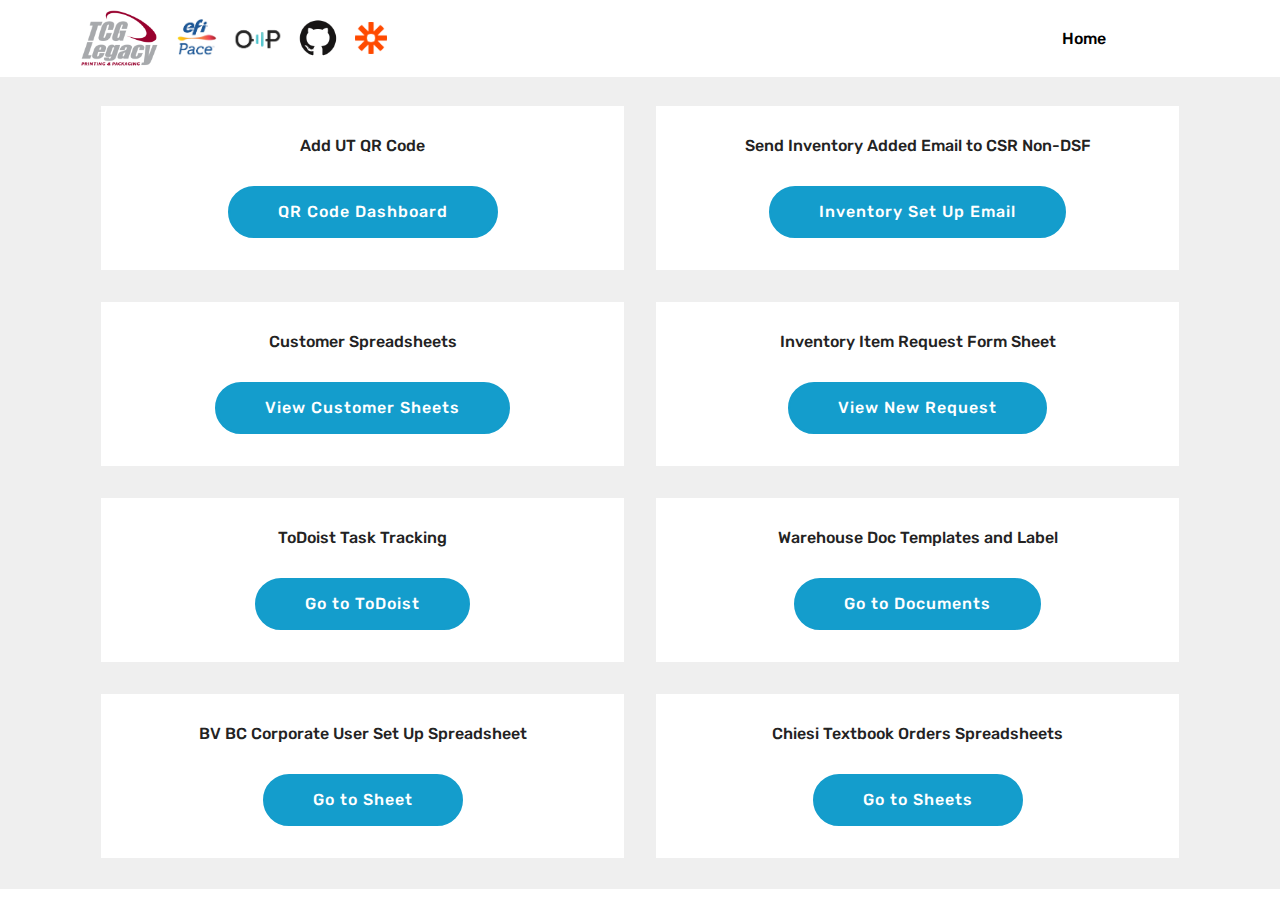
==== index.html @ 3ac116f1 "updated icon order" ====
<!DOCTYPE html>
<html  >
<head>
  <!-- Site made with Mobirise Website Builder v4.12.4, https://mobirise.com -->
  <meta charset="UTF-8">
  <meta http-equiv="X-UA-Compatible" content="IE=edge">
  <meta name="generator" content="Mobirise v4.12.4, mobirise.com">
  <meta name="viewport" content="width=device-width, initial-scale=1, minimum-scale=1">
  <link rel="shortcut icon" href="assets/images/tcglogocolor-tcglogocolor-122x94.png" type="image/x-icon">
  <meta name="description" content="">
  
  
  <title>Home</title>
  <link rel="stylesheet" href="assets/web/assets/mobirise-icons/mobirise-icons.css">
  <link rel="stylesheet" href="assets/bootstrap/css/bootstrap.min.css">
  <link rel="stylesheet" href="assets/bootstrap/css/bootstrap-grid.min.css">
  <link rel="stylesheet" href="assets/bootstrap/css/bootstrap-reboot.min.css">
  <link rel="stylesheet" href="assets/tether/tether.min.css">
  <link rel="stylesheet" href="assets/dropdown/css/style.css">
  <link rel="stylesheet" href="assets/theme/css/style.css">
  <link rel="preload" as="style" href="assets/mobirise/css/mbr-additional.css"><link rel="stylesheet" href="assets/mobirise/css/mbr-additional.css" type="text/css">
  
  
  
</head>
<body>
  <section class="menu cid-s6TNmiVFrS" once="menu" id="menu2-6">

    

    <nav class="navbar navbar-expand beta-menu navbar-dropdown align-items-center navbar-fixed-top navbar-toggleable-sm">
        <button class="navbar-toggler navbar-toggler-right" type="button" data-toggle="collapse" data-target="#navbarSupportedContent" aria-controls="navbarSupportedContent" aria-expanded="false" aria-label="Toggle navigation">
            <div class="hamburger">
                <span></span>
                <span></span>
                <span></span>
                <span></span>
            </div>
        </button>
        <div class="menu-logo">
            <div class="navbar-brand">
                <span class="navbar-logo">
                    <a href="https://www.tcglegacy.com">
                        <img src="assets/images/tcglogocolor-tcglogocolor-122x94.png" alt="Mobirise" title="" style="height: 3.8rem;">
                    </a>
                </span>
                 <span class="navbar-logo">
                    <a href="https://epace.corp.tricg.com/epace/company:public/welcome" target="_blank">
                        <img src="assets/images/EFIPace.png" alt="Mobirise" title="" style="height: 3rem;">
                    </a>
                </span>
                <span class="navbar-logo">
                    <a href="https://dsf.onlinetoprint.com" target="_blank">
                        <img src="assets/images/DSFLogo-01.png" alt="test" title="" style="height: 3rem;">
                    </a>
                </span>
                <span class="navbar-logo">
                    <a href="https://github.com/" target="_blank">
                        <img src="assets/images/GitHub-Mark.png" alt="Mobirise" title="" style="height: 3rem;">
                    </a>
                </span>
                <span class="navbar-logo">
                    <a href="https://zapier.com" target="_blank">
                        <img src="assets/images/zapier-logomark.png" alt="Mobirise" title="" style="height: 2rem;">
                    </a>
                </span>

                
            </div>
        </div>
        <div class="collapse navbar-collapse" id="navbarSupportedContent">
            <ul class="navbar-nav nav-dropdown nav-right" data-app-modern-menu="true"><li class="nav-item">
                    <a class="nav-link link text-black display-4" href="index.html">Home &nbsp; &nbsp; &nbsp; &nbsp; &nbsp; &nbsp; &nbsp; &nbsp; &nbsp; &nbsp;&nbsp;</a>
                </li></ul>
            
        </div>
    </nav>
</section>

<section class="engine"><a href="https://mobirise.info/w">html5 templates</a></section><section class="features3 cid-s6UpZbXYaB" id="features3-d">

    

    
    <div class="container">
        <div class="media-container-row">
            <div class="card p-3 col-12 col-md-6">
                <div class="card-wrapper">
                    
                    <div class="card-box">
                        <h4 class="card-title mbr-fonts-style display-7">
                            Add UT QR Code</h4>
                        
                    </div>
                    <div class="mbr-section-btn text-center"><a href="http://ut.m.mdl.io/dash.html" class="btn btn-primary display-4" target="_blank">QR Code Dashboard</a></div>
                </div>
            </div>

            <div class="card p-3 col-12 col-md-6">
                <div class="card-wrapper">
                    
                    <div class="card-box">
                        <h4 class="card-title mbr-fonts-style display-7">
                            Send Inventory Added Email to CSR Non-DSF</h4>
                        
                    </div>
                    <div class="mbr-section-btn text-center"><a href="https://docs.google.com/forms/d/e/1FAIpQLSfFNXkDLnhUxIv0sQp5-I-ym5UXLRWLyVhlf0JgF1gH4ta0Vg/viewform?usp=sf_link" class="btn btn-primary display-4" target="_blank">Inventory Set Up Email</a></div>
                </div>
            </div>
            

            
        </div>
    </div>
</section>

<section class="features3 cid-s6UpZGptAi" id="features3-e">

    

    
    <div class="container">
        <div class="media-container-row">
            <div class="card p-3 col-12 col-md-6">
                <div class="card-wrapper">
                    
                    <div class="card-box">
                        <h4 class="card-title mbr-fonts-style display-7">
                            Customer Spreadsheets</h4>
                        
                    </div>
                    <div class="mbr-section-btn text-center"><a href="page2.html" class="btn btn-primary display-4">View Customer Sheets</a></div>
                </div>
            </div>

            <div class="card p-3 col-12 col-md-6">
                <div class="card-wrapper">
                    
                    <div class="card-box">
                        <h4 class="card-title mbr-fonts-style display-7">
                            Inventory Item Request Form Sheet</h4>
                        
                    </div>
                    <div class="mbr-section-btn text-center"><a href="https://docs.google.com/spreadsheets/d/1GZGho7xDfihmf0ogtFvBECW6-8BPZ73BnuG2Bk4ZiQI/edit?usp=sharing" class="btn btn-primary display-4" target="_blank">View New Request</a></div>
                </div>
            </div>

            

            
        </div>
    </div>
</section>

<section class="features3 cid-s6YPd5MEza" id="features3-m">

    

    
    <div class="container">
        <div class="media-container-row">
            <div class="card p-3 col-12 col-md-6">
                <div class="card-wrapper">
                    
                    <div class="card-box">
                        <h4 class="card-title mbr-fonts-style display-7">
                            ToDoist Task Tracking</h4>
                        
                    </div>
                    <div class="mbr-section-btn text-center"><a href="https://todoist.com" class="btn btn-primary display-4" target="_blank">Go to ToDoist</a></div>
                </div>
            </div>

            <div class="card p-3 col-12 col-md-6">
                <div class="card-wrapper">
                    
                    <div class="card-box">
                        <h4 class="card-title mbr-fonts-style display-7">
                            Warehouse Doc Templates and Label</h4>
                        
                    </div>
                    <div class="mbr-section-btn text-center"><a href="page4.html" class="btn btn-primary display-4">Go to Documents</a></div>
                </div>
            </div>

            

            
        </div>
    </div>

        <div class="container">
        <div class="media-container-row">
            <div class="card p-3 col-12 col-md-6">
                <div class="card-wrapper">
                    
                    <div class="card-box">
                        <h4 class="card-title mbr-fonts-style display-7">
                            BV BC Corporate User Set Up Spreadsheet</h4>
                        
                    </div>
                    <div class="mbr-section-btn text-center"><a href="https://docs.google.com/spreadsheets/d/1NW1gHYkFuMEgnmW6mQVuxGxcqhlKWks-zsQ_cssLfdk/edit?usp=sharing" class="btn btn-primary display-4" target="_blank">Go to Sheet</a></div>
                </div>
            </div>

                        <div class="card p-3 col-12 col-md-6">
                <div class="card-wrapper">
                    
                    <div class="card-box">
                        <h4 class="card-title mbr-fonts-style display-7">
                            Chiesi Textbook Orders Spreadsheets</h4>
                        
                    </div>
                    <div class="mbr-section-btn text-center"><a href="page5.html" class="btn btn-primary display-4">Go to Sheets</a></div>
                </div>
            </div>

            
        </div>
    </div>
</section>


  <script src="assets/web/assets/jquery/jquery.min.js"></script>
  <script src="assets/popper/popper.min.js"></script>
  <script src="assets/bootstrap/js/bootstrap.min.js"></script>
  <script src="assets/tether/tether.min.js"></script>
  <script src="assets/smoothscroll/smooth-scroll.js"></script>
  <script src="assets/dropdown/js/nav-dropdown.js"></script>
  <script src="assets/dropdown/js/navbar-dropdown.js"></script>
  <script src="assets/touchswipe/jquery.touch-swipe.min.js"></script>
  <script src="assets/theme/js/script.js"></script>
  
  
</body>
</html>
---- assets/web/assets/mobirise-icons/mobirise-icons.css ----
@font-face {
  font-family: 'MobiriseIcons';
  src:  url('mobirise-icons.eot?spat4u');
  src:  url('mobirise-icons.eot?spat4u#iefix') format('embedded-opentype'),
    url('mobirise-icons.ttf?spat4u') format('truetype'),
    url('mobirise-icons.woff?spat4u') format('woff'),
    url('mobirise-icons.svg?spat4u#MobiriseIcons') format('svg');
  font-weight: normal;
  font-style: normal;
  font-display: swap;
}

[class^="mbri-"], [class*=" mbri-"] {
  /* use !important to prevent issues with browser extensions that change fonts */
  font-family: MobiriseIcons !important;
  speak: none;
  font-style: normal;
  font-weight: normal;
  font-variant: normal;
  text-transform: none;
  line-height: 1;

  /* Better Font Rendering =========== */
  -webkit-font-smoothing: antialiased;
  -moz-osx-font-smoothing: grayscale;
}

.mbri-add-submenu:before {
  content: "\e900";
}
.mbri-alert:before {
  content: "\e901";
}
.mbri-align-center:before {
  content: "\e902";
}
.mbri-align-justify:before {
  content: "\e903";
}
.mbri-align-left:before {
  content: "\e904";
}
.mbri-align-right:before {
  content: "\e905";
}
.mbri-android:before {
  content: "\e906";
}
.mbri-apple:before {
  content: "\e907";
}
.mbri-arrow-down:before {
  content: "\e908";
}
.mbri-arrow-next:before {
  content: "\e909";
}
.mbri-arrow-prev:before {
  content: "\e90a";
}
.mbri-arrow-up:before {
  content: "\e90b";
}
.mbri-bold:before {
  content: "\e90c";
}
.mbri-bookmark:before {
  content: "\e90d";
}
.mbri-bootstrap:before {
  content: "\e90e";
}
.mbri-briefcase:before {
  content: "\e90f";
}
.mbri-browse:before {
  content: "\e910";
}
.mbri-bulleted-list:before {
  content: "\e911";
}
.mbri-calendar:before {
  content: "\e912";
}
.mbri-camera:before {
  content: "\e913";
}
.mbri-cart-add:before {
  content: "\e914";
}
.mbri-cart-full:before {
  content: "\e915";
}
.mbri-cash:before {
  content: "\e916";
}
.mbri-change-style:before {
  content: "\e917";
}
.mbri-chat:before {
  content: "\e918";
}
.mbri-clock:before {
  content: "\e919";
}
.mbri-close:before {
  content: "\e91a";
}
.mbri-cloud:before {
  content: "\e91b";
}
.mbri-code:before {
  content: "\e91c";
}
.mbri-contact-form:before {
  content: "\e91d";
}
.mbri-credit-card:before {
  content: "\e91e";
}
.mbri-cursor-click:before {
  content: "\e91f";
}
.mbri-cust-feedback:before {
  content: "\e920";
}
.mbri-database:before {
  content: "\e921";
}
.mbri-delivery:before {
  content: "\e922";
}
.mbri-desktop:before {
  content: "\e923";
}
.mbri-devices:before {
  content: "\e924";
}
.mbri-down:before {
  content: "\e925";
}
.mbri-download:before {
  content: "\e989";
}
.mbri-drag-n-drop:before {
  content: "\e927";
}
.mbri-drag-n-drop2:before {
  content: "\e928";
}
.mbri-edit:before {
  content: "\e929";
}
.mbri-edit2:before {
  content: "\e92a";
}
.mbri-error:before {
  content: "\e92b";
}
.mbri-extension:before {
  content: "\e92c";
}
.mbri-features:before {
  content: "\e92d";
}
.mbri-file:before {
  content: "\e92e";
}
.mbri-flag:before {
  content: "\e92f";
}
.mbri-folder:before {
  content: "\e930";
}
.mbri-gift:before {
  content: "\e931";
}
.mbri-github:before {
  content: "\e932";
}
.mbri-globe:before {
  content: "\e933";
}
.mbri-globe-2:before {
  content: "\e934";
}
.mbri-growing-chart:before {
  content: "\e935";
}
.mbri-hearth:before {
  content: "\e936";
}
.mbri-help:before {
  content: "\e937";
}
.mbri-home:before {
  content: "\e938";
}
.mbri-hot-cup:before {
  content: "\e939";
}
.mbri-idea:before {
  content: "\e93a";
}
.mbri-image-gallery:before {
  content: "\e93b";
}
.mbri-image-slider:before {
  content: "\e93c";
}
.mbri-info:before {
  content: "\e93d";
}
.mbri-italic:before {
  content: "\e93e";
}
.mbri-key:before {
  content: "\e93f";
}
.mbri-laptop:before {
  content: "\e940";
}
.mbri-layers:before {
  content: "\e941";
}
.mbri-left-right:before {
  content: "\e942";
}
.mbri-left:before {
  content: "\e943";
}
.mbri-letter:before {
  content: "\e944";
}
.mbri-like:before {
  content: "\e945";
}
.mbri-link:before {
  content: "\e946";
}
.mbri-lock:before {
  content: "\e947";
}
.mbri-login:before {
  content: "\e948";
}
.mbri-logout:before {
  content: "\e949";
}
.mbri-magic-stick:before {
  content: "\e94a";
}
.mbri-map-pin:before {
  content: "\e94b";
}
.mbri-menu:before {
  content: "\e94c";
}
.mbri-mobile:before {
  content: "\e94d";
}
.mbri-mobile2:before {
  content: "\e94e";
}
.mbri-mobirise:before {
  content: "\e94f";
}
.mbri-more-horizontal:before {
  content: "\e950";
}
.mbri-more-vertical:before {
  content: "\e951";
}
.mbri-music:before {
  content: "\e952";
}
.mbri-new-file:before {
  content: "\e953";
}
.mbri-numbered-list:before {
  content: "\e954";
}
.mbri-opened-folder:before {
  content: "\e955";
}
.mbri-pages:before {
  content: "\e956";
}
.mbri-paper-plane:before {
  content: "\e957";
}
.mbri-paperclip:before {
  content: "\e958";
}
.mbri-photo:before {
  content: "\e959";
}
.mbri-photos:before {
  content: "\e95a";
}
.mbri-pin:before {
  content: "\e95b";
}
.mbri-play:before {
  content: "\e95c";
}
.mbri-plus:before {
  content: "\e95d";
}
.mbri-preview:before {
  content: "\e95e";
}
.mbri-print:before {
  content: "\e95f";
}
.mbri-protect:before {
  content: "\e960";
}
.mbri-question:before {
  content: "\e961";
}
.mbri-quote-left:before {
  content: "\e962";
}
.mbri-quote-right:before {
  content: "\e963";
}
.mbri-refresh:before {
  content: "\e964";
}
.mbri-responsive:before {
  content: "\e965";
}
.mbri-right:before {
  content: "\e966";
}
.mbri-rocket:before {
  content: "\e967";
}
.mbri-sad-face:before {
  content: "\e968";
}
.mbri-sale:before {
  content: "\e969";
}
.mbri-save:before {
  content: "\e96a";
}
.mbri-search:before {
  content: "\e96b";
}
.mbri-setting:before {
  content: "\e96c";
}
.mbri-setting2:before {
  content: "\e96d";
}
.mbri-setting3:before {
  content: "\e96e";
}
.mbri-share:before {
  content: "\e96f";
}
.mbri-shopping-bag:before {
  content: "\e970";
}
.mbri-shopping-basket:before {
  content: "\e971";
}
.mbri-shopping-cart:before {
  content: "\e972";
}
.mbri-sites:before {
  content: "\e973";
}
.mbri-smile-face:before {
  content: "\e974";
}
.mbri-speed:before {
  content: "\e975";
}
.mbri-star:before {
  content: "\e976";
}
.mbri-success:before {
  content: "\e977";
}
.mbri-sun:before {
  content: "\e978";
}
.mbri-sun2:before {
  content: "\e979";
}
.mbri-tablet:before {
  content: "\e97a";
}
.mbri-tablet-vertical:before {
  content: "\e97b";
}
.mbri-target:before {
  content: "\e97c";
}
.mbri-timer:before {
  content: "\e97d";
}
.mbri-to-ftp:before {
  content: "\e97e";
}
.mbri-to-local-drive:before {
  content: "\e97f";
}
.mbri-touch-swipe:before {
  content: "\e980";
}
.mbri-touch:before {
  content: "\e981";
}
.mbri-trash:before {
  content: "\e982";
}
.mbri-underline:before {
  content: "\e983";
}
.mbri-unlink:before {
  content: "\e984";
}
.mbri-unlock:before {
  content: "\e985";
}
.mbri-up-down:before {
  content: "\e986";
}
.mbri-up:before {
  content: "\e987";
}
.mbri-update:before {
  content: "\e988";
}
.mbri-upload:before {
 content: "\e926"; 
}
.mbri-user:before {
  content: "\e98a";
}
.mbri-user2:before {
  content: "\e98b";
}
.mbri-users:before {
  content: "\e98c";
}
.mbri-video:before {
  content: "\e98d";
}
.mbri-video-play:before {
  content: "\e98e";
}
.mbri-watch:before {
  content: "\e98f";
}
.mbri-website-theme:before {
  content: "\e990";
}
.mbri-wifi:before {
  content: "\e991";
}
.mbri-windows:before {
  content: "\e992";
}
.mbri-zoom-out:before {
  content: "\e993";
}
.mbri-redo:before {
  content: "\e994";
}
.mbri-undo:before {
  content: "\e995";
}
---- assets/dropdown/css/style.css ----
.navbar-dropdown {
  left: 0;
  padding: 0;
  position: absolute;
  right: 0;
  top: 0;
  transition: all 0.45s ease;
  z-index: 1030;
  background: #282828; }
  .navbar-dropdown .navbar-logo {
    margin-right: 0.8rem;
    transition: margin 0.3s ease-in-out;
    vertical-align: middle; }
    .navbar-dropdown .navbar-logo img {
      height: 3.125rem;
      transition: all 0.3s ease-in-out; }
    .navbar-dropdown .navbar-logo.mbr-iconfont {
      font-size: 3.125rem;
      line-height: 3.125rem; }
  .navbar-dropdown .navbar-caption {
    font-weight: 700;
    white-space: normal;
    vertical-align: -4px;
    line-height: 3.125rem !important; }
    .navbar-dropdown .navbar-caption, .navbar-dropdown .navbar-caption:hover {
      color: inherit;
      text-decoration: none; }
  .navbar-dropdown .mbr-iconfont + .navbar-caption {
    vertical-align: -1px; }
  .navbar-dropdown.navbar-fixed-top {
    position: fixed; }
  .navbar-dropdown .navbar-brand span {
    vertical-align: -4px; }
  .navbar-dropdown.bg-color.transparent {
    background: none; }
  .navbar-dropdown.navbar-short .navbar-brand {
    padding: 0.625rem 0; }
    .navbar-dropdown.navbar-short .navbar-brand span {
      vertical-align: -1px; }
  .navbar-dropdown.navbar-short .navbar-caption {
    line-height: 2.375rem !important;
    vertical-align: -2px; }
  .navbar-dropdown.navbar-short .navbar-logo {
    margin-right: 0.5rem; }
    .navbar-dropdown.navbar-short .navbar-logo img {
      height: 2.375rem; }
    .navbar-dropdown.navbar-short .navbar-logo.mbr-iconfont {
      font-size: 2.375rem;
      line-height: 2.375rem; }
  .navbar-dropdown.navbar-short .mbr-table-cell {
    height: 3.625rem; }
  .navbar-dropdown .navbar-close {
    left: 0.6875rem;
    position: fixed;
    top: 0.75rem;
    z-index: 1000; }
  .navbar-dropdown .hamburger-icon {
    content: "";
    display: inline-block;
    vertical-align: middle;
    width: 16px;
    -webkit-box-shadow: 0 -6px 0 1px #282828,0 0 0 1px #282828,0 6px 0 1px #282828;
    -moz-box-shadow: 0 -6px 0 1px #282828,0 0 0 1px #282828,0 6px 0 1px #282828;
    box-shadow: 0 -6px 0 1px #282828,0 0 0 1px #282828,0 6px 0 1px #282828; }

.dropdown-menu .dropdown-toggle[data-toggle="dropdown-submenu"]::after {
  border-bottom: 0.35em solid transparent;
  border-left: 0.35em solid;
  border-right: 0;
  border-top: 0.35em solid transparent;
  margin-left: 0.3rem; }

.dropdown-menu .dropdown-item:focus {
  outline: 0; }

.nav-dropdown {
  font-size: 0.75rem;
  font-weight: 500;
  height: auto !important; }
  .nav-dropdown .nav-btn {
    padding-left: 1rem; }
  .nav-dropdown .link {
    margin: .667em 1.667em;
    font-weight: 500;
    padding: 0;
    transition: color .2s ease-in-out; }
    .nav-dropdown .link.dropdown-toggle {
      margin-right: 2.583em; }
      .nav-dropdown .link.dropdown-toggle::after {
        margin-left: .25rem;
        border-top: 0.35em solid;
        border-right: 0.35em solid transparent;
        border-left: 0.35em solid transparent;
        border-bottom: 0; }
      .nav-dropdown .link.dropdown-toggle[aria-expanded="true"] {
        margin: 0;
        padding: 0.667em 3.263em  0.667em 1.667em; }
  .nav-dropdown .link::after,
  .nav-dropdown .dropdown-item::after {
    color: inherit; }
  .nav-dropdown .btn {
    font-size: 0.75rem;
    font-weight: 700;
    letter-spacing: 0;
    margin-bottom: 0;
    padding-left: 1.25rem;
    padding-right: 1.25rem; }
  .nav-dropdown .dropdown-menu {
    border-radius: 0;
    border: 0;
    left: 0;
    margin: 0;
    padding-bottom: 1.25rem;
    padding-top: 1.25rem;
    position: relative; }
  .nav-dropdown .dropdown-submenu {
    margin-left: 0.125rem;
    top: 0; }
  .nav-dropdown .dropdown-item {
    font-weight: 500;
    line-height: 2;
    padding: 0.3846em 4.615em 0.3846em 1.5385em;
    position: relative;
    transition: color .2s ease-in-out, background-color .2s ease-in-out; }
    .nav-dropdown .dropdown-item::after {
      margin-top: -0.3077em;
      position: absolute;
      right: 1.1538em;
      top: 50%; }
    .nav-dropdown .dropdown-item:focus, .nav-dropdown .dropdown-item:hover {
      background: none; }

@media (max-width: 767px) {
  .nav-dropdown.navbar-toggleable-sm {
    bottom: 0;
    display: none;
    left: 0;
    overflow-x: hidden;
    position: fixed;
    top: 0;
    transform: translateX(-100%);
    -ms-transform: translateX(-100%);
    -webkit-transform: translateX(-100%);
    width: 18.75rem;
    z-index: 999; } }
.nav-dropdown.navbar-toggleable-xl {
  bottom: 0;
  display: none;
  left: 0;
  overflow-x: hidden;
  position: fixed;
  top: 0;
  transform: translateX(-100%);
  -ms-transform: translateX(-100%);
  -webkit-transform: translateX(-100%);
  width: 18.75rem;
  z-index: 999; }

.nav-dropdown-sm {
  display: block !important;
  overflow-x: hidden;
  overflow: auto;
  padding-top: 3.875rem; }
  .nav-dropdown-sm::after {
    content: "";
    display: block;
    height: 3rem;
    width: 100%; }
  .nav-dropdown-sm.collapse.in ~ .navbar-close {
    display: block !important; }
  .nav-dropdown-sm.collapsing, .nav-dropdown-sm.collapse.in {
    transform: translateX(0);
    -ms-transform: translateX(0);
    -webkit-transform: translateX(0);
    transition: all 0.25s ease-out;
    -webkit-transition: all 0.25s ease-out;
    background: #282828; }
  .nav-dropdown-sm.collapsing[aria-expanded="false"] {
    transform: translateX(-100%);
    -ms-transform: translateX(-100%);
    -webkit-transform: translateX(-100%); }
  .nav-dropdown-sm .nav-item {
    display: block;
    margin-left: 0 !important;
    padding-left: 0; }
  .nav-dropdown-sm .link,
  .nav-dropdown-sm .dropdown-item {
    border-top: 1px dotted rgba(255, 255, 255, 0.1);
    font-size: 0.8125rem;
    line-height: 1.6;
    margin: 0 !important;
    padding: 0.875rem 2.4rem 0.875rem 1.5625rem !important;
    position: relative;
    white-space: normal; }
    .nav-dropdown-sm .link:focus, .nav-dropdown-sm .link:hover,
    .nav-dropdown-sm .dropdown-item:focus,
    .nav-dropdown-sm .dropdown-item:hover {
      background: rgba(0, 0, 0, 0.2) !important;
      color: #c0a375; }
  .nav-dropdown-sm .nav-btn {
    position: relative;
    padding: 1.5625rem 1.5625rem 0 1.5625rem; }
    .nav-dropdown-sm .nav-btn::before {
      border-top: 1px dotted rgba(255, 255, 255, 0.1);
      content: "";
      left: 0;
      position: absolute;
      top: 0;
      width: 100%; }
    .nav-dropdown-sm .nav-btn + .nav-btn {
      padding-top: 0.625rem; }
      .nav-dropdown-sm .nav-btn + .nav-btn::before {
        display: none; }
  .nav-dropdown-sm .btn {
    padding: 0.625rem 0; }
  .nav-dropdown-sm .dropdown-toggle[data-toggle="dropdown-submenu"]::after {
    margin-left: .25rem;
    border-top: 0.35em solid;
    border-right: 0.35em solid transparent;
    border-left: 0.35em solid transparent;
    border-bottom: 0; }
  .nav-dropdown-sm .dropdown-toggle[data-toggle="dropdown-submenu"][aria-expanded="true"]::after {
    border-top: 0;
    border-right: 0.35em solid transparent;
    border-left: 0.35em solid transparent;
    border-bottom: 0.35em solid; }
  .nav-dropdown-sm .dropdown-menu {
    margin: 0;
    padding: 0;
    position: relative;
    top: 0;
    left: 0;
    width: 100%;
    border: 0;
    float: none;
    border-radius: 0;
    background: none; }
  .nav-dropdown-sm .dropdown-submenu {
    left: 100%;
    margin-left: 0.125rem;
    margin-top: -1.25rem;
    top: 0; }

.navbar-toggleable-sm .nav-dropdown .dropdown-menu {
  position: absolute; }

.navbar-toggleable-sm .nav-dropdown .dropdown-submenu {
  left: 100%;
  margin-left: 0.125rem;
  margin-top: -1.25rem;
  top: 0; }

.navbar-toggleable-sm.opened .nav-dropdown .dropdown-menu {
  position: relative; }

.navbar-toggleable-sm.opened .nav-dropdown .dropdown-submenu {
  left: 0;
  margin-left: 00rem;
  margin-top: 0rem;
  top: 0; }

.is-builder .nav-dropdown.collapsing {
  transition: none !important; }

/*# sourceMappingURL=style.css.map */
---- assets/theme/css/style.css ----
/*!
 * Mobirise v4 theme (https://mobirise.com/)
 * Copyright 2017 Mobirise
 */
section {
  background-color: #eeeeee;
}

.form-control:focus {
  box-shadow: none;
}

:focus {
  outline: none;
}

body {
  font-style: normal;
  line-height: 1.5;
}

section,
.container,
.container-fluid {
  position: relative;
  word-wrap: break-word;
}

a.mbr-iconfont:hover {
  text-decoration: none;
}

.article .lead p,
.article .lead ul,
.article .lead ol,
.article .lead pre,
.article .lead blockquote {
  margin-bottom: 0;
}

ul,
ol,
pre,
blockquote {
  margin-bottom: 2.3125rem;
}

pre {
  background: #f4f4f4;
  padding: 10px 24px;
  white-space: pre-wrap;
}

.inactive {
  -webkit-user-select: none;
  -moz-user-select: none;
  -ms-user-select: none;
  user-select: none;
  pointer-events: none;
  -webkit-user-drag: none;
  user-drag: none;
}

.mbr-section__comments .row {
  justify-content: center;
  -webkit-justify-content: center;
}

a {
  font-style: normal;
  font-weight: 400;
  cursor: pointer;
}

a, a:hover {
  text-decoration: none;
}

figure {
  margin-bottom: 0;
}

body {
  color: #232323;
}

h1,
h2,
h3,
h4,
h5,
h6,
.h1,
.h2,
.h3,
.h4,
.h5,
.h6,
.display-1,
.display-2,
.display-3,
.display-4 {
  line-height: 1;
  word-break: break-word;
  word-wrap: break-word;
}

.mbr-section-title {
  font-style: normal;
  line-height: 1.2;
}

.mbr-section-subtitle {
  line-height: 1.3;
}

.mbr-text {
  font-style: normal;
  line-height: 1.6;
}

b,
strong {
  font-weight: bold;
}

blockquote {
  padding: 10px 0 10px 20px;
  position: relative;
  border-left: 2px solid;
  border-color: #ff3366;
}

input:-webkit-autofill, input:-webkit-autofill:hover, input:-webkit-autofill:focus, input:-webkit-autofill:active {
  transition-delay: 9999s;
  transition-property: background-color, color;
}

textarea[type='hidden'] {
  display: none;
}

body {
  position: relative;
}

section {
  background-position: 50% 50%;
  background-repeat: no-repeat;
  background-size: cover;
}

section .mbr-background-video,
section .mbr-background-video-preview {
  position: absolute;
  bottom: 0;
  left: 0;
  right: 0;
  top: 0;
}

.hidden {
  visibility: hidden;
}

.mbr-z-index20 {
  z-index: 20;
}

/*! Base colors */
.mbr-white {
  color: #ffffff;
}

.mbr-black {
  color: #000000;
}

.mbr-bg-white {
  background-color: #ffffff;
}

.mbr-bg-black {
  background-color: #000000;
}

/*! Text-aligns */
.align-left {
  text-align: left;
}

.align-center {
  text-align: center;
}

.align-right {
  text-align: right;
}

@media (max-width: 767px) {
  .align-left,
  .align-center,
  .align-right,
  .mbr-section-btn,
  .mbr-section-title {
    text-align: center;
  }
}

/*! Font-weight  */
.mbr-light {
  font-weight: 300;
}

.mbr-regular {
  font-weight: 400;
}

.mbr-semibold {
  font-weight: 500;
}

.mbr-bold {
  font-weight: 700;
}

/*! Media  */
.media-size-item {
  -moz-flex: 1 1 auto;
  -o-flex: 1 1 auto;
  flex: 1 1 auto;
}

.media-content {
  flex-basis: 100%;
}

.media-container-row {
  display: flex;
  flex-direction: row;
  flex-wrap: wrap;
  justify-content: center;
  align-content: center;
  align-items: start;
}

.media-container-row .media-size-item {
  width: 400px;
}

.media-container-column {
  display: flex;
  flex-direction: column;
  flex-wrap: wrap;
  justify-content: center;
  align-content: center;
  align-items: stretch;
}

.media-container-column > * {
  width: 100%;
}

@media (min-width: 992px) {
  .media-container-row {
    flex-wrap: nowrap;
  }
}

figure {
  overflow: hidden;
}

figure[mbr-media-size] {
  transition: width 0.1s;
}

.mbr-figure img,
.mbr-figure iframe {
  display: block;
  width: 100%;
}

.card {
  background-color: transparent;
  border: none;
}

.card-box {
  width: 100%;
}

.card-img {
  text-align: center;
  flex-shrink: 0;
  -webkit-flex-shrink: 0;
}

.media {
  max-width: 100%;
  margin: 0 auto;
}

.mbr-figure {
  -ms-grid-row-align: center;
  align-self: center;
}

.media-container > div {
  max-width: 100%;
}

.mbr-figure img,
.card-img img {
  width: 100%;
}

@media (max-width: 991px) {
  .media-size-item {
    width: auto !important;
  }
  .media {
    width: auto;
  }
  .mbr-figure {
    width: 100% !important;
  }
}

/*! Buttons */
.btn {
  font-weight: 500;
  border-width: 2px;
  font-style: normal;
  letter-spacing: 1px;
  margin: .4rem .8rem;
  white-space: normal;
  transition: all .3s ease-in-out;
  display: inline-flex;
  align-items: center;
  justify-content: center;
  word-break: break-word;
  -webkit-align-items: center;
  -webkit-justify-content: center;
  display: -webkit-inline-flex;
}

.btn-sm {
  font-weight: 500;
  letter-spacing: 1px;
  transition: all .3s ease-in-out;
}

.btn-md {
  font-weight: 500;
  letter-spacing: 1px;
  margin: .4rem .8rem !important;
  transition: all .3s ease-in-out;
}

.btn-lg {
  font-weight: 500;
  letter-spacing: 1px;
  margin: .4rem .8rem !important;
  transition: all .3s ease-in-out;
}

.mbr-section-btn {
  margin-left: -0.25rem;
  margin-right: -0.25rem;
  font-size: 0;
}

nav .mbr-section-btn {
  margin-left: 0rem;
  margin-right: 0rem;
}

.btn-form {
  border-radius: 0;
}

.btn-form:hover {
  cursor: pointer;
}

/*! Btn icon margin */
.btn .mbr-iconfont,
.btn.btn-sm .mbr-iconfont {
  cursor: pointer;
  margin-right: 0.5rem;
}

.btn.btn-md .mbr-iconfont,
.btn.btn-md .mbr-iconfont {
  margin-right: 0.8rem;
}

.mbr-regular {
  font-weight: 400;
}

.mbr-semibold {
  font-weight: 500;
}

.mbr-bold {
  font-weight: 700;
}

[type='submit'] {
  -webkit-appearance: none;
}

/*! Full-screen */
.mbr-fullscreen .mbr-overlay {
  min-height: 100vh;
}

.mbr-fullscreen {
  display: flex;
  display: -moz-flex;
  display: -ms-flex;
  display: -o-flex;
  align-items: center;
  -webkit-align-items: center;
  min-height: 100vh;
  padding-top: 3rem;
  padding-bottom: 3rem;
}

/*! Map */
.map {
  height: 25rem;
  position: relative;
}

.map iframe {
  width: 100%;
  height: 100%;
}

.mbr-overlay {
  background-color: #000;
  bottom: 0;
  left: 0;
  opacity: .5;
  position: absolute;
  right: 0;
  top: 0;
  z-index: 0;
  pointer-events: none;
}

/* Form */
blockquote {
  font-style: italic;
  padding: 10px 0 10px 20px;
  font-size: 1.09rem;
  position: relative;
  border-width: 3px;
}

.form-control {
  background-color: #f5f5f5;
  box-shadow: none;
  color: #565656;
  line-height: 1.43;
  min-height: 3.5em;
  padding: 1.07em .5em;
}

.form-control, .form-control:focus {
  border: 1px solid #e8e8e8;
}

.form-active .form-control:invalid {
  border-color: red;
}

.form-control-label {
  position: relative;
  cursor: pointer;
  margin-bottom: .357em;
  padding: 0;
}

.alert {
  color: #ffffff;
  border-radius: 0;
  border: 0;
  font-size: .875rem;
  line-height: 1.5;
  margin-bottom: 1.875rem;
  padding: 1.25rem;
  position: relative;
}

.alert.alert-form::after {
  background-color: inherit;
  bottom: -7px;
  content: "";
  display: block;
  height: 14px;
  left: 50%;
  margin-left: -7px;
  position: absolute;
  transform: rotate(45deg);
  width: 14px;
  -webkit-transform: rotate(45deg);
}

.form-asterisk {
  font-family: initial;
  position: absolute;
  top: -2px;
  font-weight: normal;
}

/*! Scroll to top arrow */
#scrollToTop a i:before {
  content: '';
  position: absolute;
  height: 40%;
  top: 25%;
  background: #fff;
  width: 2px;
  left: calc(50% - 1px);
}

#scrollToTop a i:after {
  content: '';
  position: absolute;
  display: block;
  border-top: 2px solid #fff;
  border-right: 2px solid #fff;
  width: 40%;
  height: 40%;
  left: 30%;
  bottom: 30%;
  transform: rotate(135deg);
  -webkit-transform: rotate(135deg);
}

.mbr-arrow-up {
  bottom: 25px;
  right: 90px;
  position: fixed;
  text-align: right;
  z-index: 5000;
  color: #ffffff;
  font-size: 32px;
  transform: rotate(180deg);
  -webkit-transform: rotate(180deg);
}

.mbr-arrow-up a {
  background: rgba(0, 0, 0, 0.2);
  border-radius: 3px;
  color: #fff;
  display: inline-block;
  height: 60px;
  width: 60px;
  outline-style: none !important;
  position: relative;
  text-decoration: none;
  transition: all 0.3s ease-in-out;
  cursor: pointer;
  text-align: center;
}

.mbr-arrow-up a:hover {
  background-color: rgba(0, 0, 0, 0.4);
}

.mbr-arrow-up a i {
  line-height: 60px;
}

.mbr-arrow-up-icon {
  display: block;
  color: #fff;
}

.mbr-arrow-up-icon::before {
  content: '\203a';
  display: inline-block;
  font-family: serif;
  font-size: 32px;
  line-height: 1;
  font-style: normal;
  position: relative;
  top: 6px;
  left: -4px;
  -webkit-transform: rotate(-90deg);
  transform: rotate(-90deg);
}

/*! Arrow Down */
.mbr-arrow {
  position: absolute;
  bottom: 45px;
  left: 50%;
  width: 60px;
  height: 60px;
  cursor: pointer;
  background-color: rgba(80, 80, 80, 0.5);
  border-radius: 50%;
  -webkit-transform: translateX(-50%);
  transform: translateX(-50%);
}

.mbr-arrow > a {
  display: inline-block;
  text-decoration: none;
  outline-style: none;
  -webkit-animation: arrowdown 1.7s ease-in-out infinite;
  animation: arrowdown 1.7s ease-in-out infinite;
}

.mbr-arrow > a > i {
  position: absolute;
  top: -2px;
  left: 15px;
  font-size: 2rem;
}

@keyframes arrowdown {
  0% {
    transform: translateY(0px);
    -webkit-transform: translateY(0px);
  }
  50% {
    transform: translateY(-5px);
    -webkit-transform: translateY(-5px);
  }
  100% {
    transform: translateY(0px);
    -webkit-transform: translateY(0px);
  }
}

@-webkit-keyframes arrowdown {
  0% {
    transform: translateY(0px);
    -webkit-transform: translateY(0px);
  }
  50% {
    transform: translateY(-5px);
    -webkit-transform: translateY(-5px);
  }
  100% {
    transform: translateY(0px);
    -webkit-transform: translateY(0px);
  }
}

@media (max-width: 500px) {
  .mbr-arrow-up {
    left: 50%;
    right: auto;
    transform: translateX(-50%) rotate(180deg);
    -webkit-transform: translateX(-50%) rotate(180deg);
  }
}

/*Gradients animation*/
@keyframes gradient-animation {
  from {
    background-position: 0% 100%;
    -webkit-animation-timing-function: ease-in-out;
            animation-timing-function: ease-in-out;
  }
  to {
    background-position: 100% 0%;
    -webkit-animation-timing-function: ease-in-out;
            animation-timing-function: ease-in-out;
  }
}

@-webkit-keyframes gradient-animation {
  from {
    background-position: 0% 100%;
    -webkit-animation-timing-function: ease-in-out;
            animation-timing-function: ease-in-out;
  }
  to {
    background-position: 100% 0%;
    -webkit-animation-timing-function: ease-in-out;
            animation-timing-function: ease-in-out;
  }
}

.bg-gradient {
  background-size: 200% 200%;
  animation: gradient-animation 5s infinite alternate;
  -webkit-animation: gradient-animation 5s infinite alternate;
}

.menu .navbar-brand {
  display: -webkit-flex;
}

.menu .navbar-brand span {
  display: flex;
  display: -webkit-flex;
}

.menu .navbar-brand .navbar-caption-wrap {
  display: -webkit-flex;
}

.menu .navbar-brand .navbar-logo img {
  display: -webkit-flex;
}

@media (min-width: 768px) and (max-width: 1023px) {
  .menu .navbar-toggleable-sm .navbar-nav {
    display: -ms-flexbox;
  }
}

@media (max-width: 1023px) {
  .menu .navbar-collapse {
    max-height: 93.5vh;
  }
  .menu .navbar-collapse.show {
    overflow: auto;
  }
}

@media (min-width: 1024px) {
  .menu .navbar-nav.nav-dropdown {
    display: -webkit-flex;
  }
  .menu .navbar-toggleable-sm .navbar-collapse {
    display: -webkit-flex !important;
  }
  .menu .collapsed .navbar-collapse {
    max-height: 93.5vh;
  }
  .menu .collapsed .navbar-collapse.show {
    overflow: auto;
  }
}

@media (max-width: 767px) {
  .menu .navbar-collapse {
    max-height: 80vh;
  }
}

/* Others*/
.note-check a[data-value=Rubik] {
  font-style: normal;
}

.mbr-arrow a {
  color: #ffffff;
}

@media (max-width: 767px) {
  .mbr-arrow {
    display: none;
  }
}

.navbar {
  display: -webkit-flex;
  -webkit-flex-wrap: wrap;
  -webkit-align-items: center;
  -webkit-justify-content: space-between;
}

.navbar-collapse {
  -webkit-flex-basis: 100%;
  -webkit-flex-grow: 1;
  -webkit-align-items: center;
}

.nav-dropdown .link {
  padding: 0.667em 1.667em !important;
  margin: 0 !important;
}

.nav {
  display: -webkit-flex;
  -webkit-flex-wrap: wrap;
}

.row {
  display: -webkit-flex;
  -webkit-flex-wrap: wrap;
}

.justify-content-center {
  -webkit-justify-content: center;
}

.form-inline {
  display: -webkit-flex;
  -webkit-align-items: center;
}

.card-wrapper {
  -webkit-flex: 1;
}

.carousel-control {
  z-index: 10;
  display: -webkit-flex;
  -webkit-align-items: center;
  -webkit-justify-content: center;
}

.carousel-controls {
  display: -webkit-flex;
}

.media {
  display: -webkit-flex;
}

.form-group:focus {
  outline: none;
}

.jq-selectbox__select {
  padding: 1.07em 0.5em;
  position: absolute;
  top: 0;
  left: 0;
  width: 100%;
}

.jq-selectbox__dropdown {
  position: absolute;
  top: 100%;
  left: 0 !important;
  width: 100% !important;
}

.jq-selectbox__trigger-arrow {
  -webkit-transform: translateY(-50%);
          transform: translateY(-50%);
}

.jq-selectbox li {
  padding: 1.07em 0.5em;
}

input[type='range'] {
  padding-left: 0 !important;
  padding-right: 0 !important;
}

.modal-dialog,
.modal-content {
  height: 100%;
}

.modal-dialog .carousel-inner {
  height: calc(100vh - 1.75rem);
}

@media (max-width: 575px) {
  .modal-dialog .carousel-inner {
    height: calc(100vh - 1rem);
  }
}

.carousel-item {
  text-align: center;
}

.carousel-item img {
  margin: auto;
}

.navbar-toggler {
  align-self: flex-start;
  padding: 0.25rem 0.75rem;
  font-size: 1.25rem;
  line-height: 1;
  background: transparent;
  border: 1px solid transparent;
  border-radius: 0.25rem;
}

.navbar-toggler:focus,
.navbar-toggler:hover {
  text-decoration: none;
}

.navbar-toggler-icon {
  display: inline-block;
  width: 1.5em;
  height: 1.5em;
  vertical-align: middle;
  content: '';
  background: no-repeat center center;
  background-size: 100% 100%;
}

.navbar-toggler-left {
  position: absolute;
  left: 1rem;
}

.navbar-toggler-right {
  position: absolute;
  right: 1rem;
}

@media (max-width: 575px) {
  .navbar-toggleable .navbar-nav .dropdown-menu {
    position: static;
    float: none;
  }
  .navbar-toggleable > .container {
    padding-right: 0;
    padding-left: 0;
  }
}

@media (min-width: 576px) {
  .navbar-toggleable {
    flex-direction: row;
    flex-wrap: nowrap;
    align-items: center;
  }
  .navbar-toggleable .navbar-nav {
    flex-direction: row;
  }
  .navbar-toggleable .navbar-nav .nav-link {
    padding-right: 0.5rem;
    padding-left: 0.5rem;
  }
  .navbar-toggleable > .container {
    display: flex;
    flex-wrap: nowrap;
    align-items: center;
  }
  .navbar-toggleable .navbar-collapse {
    display: flex !important;
    width: 100%;
  }
  .navbar-toggleable .navbar-toggler {
    display: none;
  }
}

@media (max-width: 767px) {
  .navbar-toggleable-sm .navbar-nav .dropdown-menu {
    position: static;
    float: none;
  }
  .navbar-toggleable-sm > .container {
    padding-right: 0;
    padding-left: 0;
  }
}

@media (min-width: 768px) {
  .navbar-toggleable-sm {
    flex-direction: row;
    flex-wrap: nowrap;
    align-items: center;
  }
  .navbar-toggleable-sm .navbar-nav {
    flex-direction: row;
  }
  .navbar-toggleable-sm .navbar-nav .nav-link {
    padding-right: 0.5rem;
    padding-left: 0.5rem;
  }
  .navbar-toggleable-sm > .container {
    display: flex;
    flex-wrap: nowrap;
    align-items: center;
  }
  .navbar-toggleable-sm .navbar-collapse {
    display: none;
    width: 100%;
  }
  .navbar-toggleable-sm .navbar-toggler {
    display: none;
  }
}

@media (max-width: 1023px) {
  .navbar-toggleable-md .navbar-nav .dropdown-menu {
    position: static;
    float: none;
  }
  .navbar-toggleable-md > .container {
    padding-right: 0;
    padding-left: 0;
  }
}

@media (min-width: 1024px) {
  .navbar-toggleable-md {
    flex-direction: row;
    flex-wrap: nowrap;
    align-items: center;
  }
  .navbar-toggleable-md .navbar-nav {
    flex-direction: row;
  }
  .navbar-toggleable-md .navbar-nav .nav-link {
    padding-right: 0.5rem;
    padding-left: 0.5rem;
  }
  .navbar-toggleable-md > .container {
    display: flex;
    flex-wrap: nowrap;
    align-items: center;
  }
  .navbar-toggleable-md .navbar-collapse {
    display: flex !important;
    width: 100%;
  }
  .navbar-toggleable-md .navbar-toggler {
    display: none;
  }
}

@media (max-width: 1199px) {
  .navbar-toggleable-lg .navbar-nav .dropdown-menu {
    position: static;
    float: none;
  }
  .navbar-toggleable-lg > .container {
    padding-right: 0;
    padding-left: 0;
  }
}

@media (min-width: 1200px) {
  .navbar-toggleable-lg {
    flex-direction: row;
    flex-wrap: nowrap;
    align-items: center;
  }
  .navbar-toggleable-lg .navbar-nav {
    flex-direction: row;
  }
  .navbar-toggleable-lg .navbar-nav .nav-link {
    padding-right: 0.5rem;
    padding-left: 0.5rem;
  }
  .navbar-toggleable-lg > .container {
    display: flex;
    flex-wrap: nowrap;
    align-items: center;
  }
  .navbar-toggleable-lg .navbar-collapse {
    display: flex !important;
    width: 100%;
  }
  .navbar-toggleable-lg .navbar-toggler {
    display: none;
  }
}

.navbar-toggleable-xl {
  flex-direction: row;
  flex-wrap: nowrap;
  align-items: center;
}

.navbar-toggleable-xl .navbar-nav .dropdown-menu {
  position: static;
  float: none;
}

.navbar-toggleable-xl > .container {
  padding-right: 0;
  padding-left: 0;
}

.navbar-toggleable-xl .navbar-nav {
  flex-direction: row;
}

.navbar-toggleable-xl .navbar-nav .nav-link {
  padding-right: 0.5rem;
  padding-left: 0.5rem;
}

.navbar-toggleable-xl > .container {
  display: flex;
  flex-wrap: nowrap;
  align-items: center;
}

.navbar-toggleable-xl .navbar-collapse {
  display: flex !important;
  width: 100%;
}

.navbar-toggleable-xl .navbar-toggler {
  display: none;
}

.card-img {
  width: auto;
}

.menu .navbar.collapsed:not(.beta-menu) {
  flex-direction: column;
}

.carousel-item.active,
.carousel-item-next,
.carousel-item-prev {
  display: flex;
}

.note-air-layout .dropup .dropdown-menu,
.note-air-layout .navbar-fixed-bottom .dropdown .dropdown-menu {
  bottom: initial !important;
}

html,
body {
  height: auto;
  min-height: 100vh;
}

.dropup .dropdown-toggle::after {
  display: none;
}
.engine {
	position: absolute;
	text-indent: -2400px;
	text-align: center;
	padding: 0;
	top: 0;
	left: -2400px;
}
---- assets/mobirise/css/mbr-additional.css ----
@import url(https://fonts.googleapis.com/css?family=Rubik:300,300i,400,400i,500,500i,700,700i,900,900i&display=swap);





body {
  font-family: Rubik;
}
.display-1 {
  font-family: 'Rubik', sans-serif;
  font-size: 4.25rem;
  font-display: swap;
}
.display-1 > .mbr-iconfont {
  font-size: 6.8rem;
}
.display-2 {
  font-family: 'Rubik', sans-serif;
  font-size: 3rem;
  font-display: swap;
}
.display-2 > .mbr-iconfont {
  font-size: 4.8rem;
}
.display-4 {
  font-family: 'Rubik', sans-serif;
  font-size: 1rem;
  font-display: swap;
}
.display-4 > .mbr-iconfont {
  font-size: 1.6rem;
}
.display-5 {
  font-family: 'Rubik', sans-serif;
  font-size: 1.5rem;
  font-display: swap;
}
.display-5 > .mbr-iconfont {
  font-size: 2.4rem;
}
.display-7 {
  font-family: 'Rubik', sans-serif;
  font-size: 1rem;
  font-display: swap;
}
.display-7 > .mbr-iconfont {
  font-size: 1.6rem;
}
/* ---- Fluid typography for mobile devices ---- */
/* 1.4 - font scale ratio ( bootstrap == 1.42857 ) */
/* 100vw - current viewport width */
/* (48 - 20)  48 == 48rem == 768px, 20 == 20rem == 320px(minimal supported viewport) */
/* 0.65 - min scale variable, may vary */
@media (max-width: 768px) {
  .display-1 {
    font-size: 3.4rem;
    font-size: calc( 2.1374999999999997rem + (4.25 - 2.1374999999999997) * ((100vw - 20rem) / (48 - 20)));
    line-height: calc( 1.4 * (2.1374999999999997rem + (4.25 - 2.1374999999999997) * ((100vw - 20rem) / (48 - 20))));
  }
  .display-2 {
    font-size: 2.4rem;
    font-size: calc( 1.7rem + (3 - 1.7) * ((100vw - 20rem) / (48 - 20)));
    line-height: calc( 1.4 * (1.7rem + (3 - 1.7) * ((100vw - 20rem) / (48 - 20))));
  }
  .display-4 {
    font-size: 0.8rem;
    font-size: calc( 1rem + (1 - 1) * ((100vw - 20rem) / (48 - 20)));
    line-height: calc( 1.4 * (1rem + (1 - 1) * ((100vw - 20rem) / (48 - 20))));
  }
  .display-5 {
    font-size: 1.2rem;
    font-size: calc( 1.175rem + (1.5 - 1.175) * ((100vw - 20rem) / (48 - 20)));
    line-height: calc( 1.4 * (1.175rem + (1.5 - 1.175) * ((100vw - 20rem) / (48 - 20))));
  }
}
/* Buttons */
.btn {
  padding: 1rem 3rem;
  border-radius: 3px;
}
.btn-sm {
  padding: 0.6rem 1.5rem;
  border-radius: 3px;
}
.btn-md {
  padding: 1rem 3rem;
  border-radius: 3px;
}
.btn-lg {
  padding: 1.2rem 3.2rem;
  border-radius: 3px;
}
.bg-primary {
  background-color: #149dcc !important;
}
.bg-success {
  background-color: #f7ed4a !important;
}
.bg-info {
  background-color: #82786e !important;
}
.bg-warning {
  background-color: #879a9f !important;
}
.bg-danger {
  background-color: #b1a374 !important;
}
.btn-primary,
.btn-primary:active {
  background-color: #149dcc !important;
  border-color: #149dcc !important;
  color: #ffffff !important;
}
.btn-primary:hover,
.btn-primary:focus,
.btn-primary.focus,
.btn-primary.active {
  color: #ffffff !important;
  background-color: #0d6786 !important;
  border-color: #0d6786 !important;
}
.btn-primary.disabled,
.btn-primary:disabled {
  color: #ffffff !important;
  background-color: #0d6786 !important;
  border-color: #0d6786 !important;
}
.btn-secondary,
.btn-secondary:active {
  background-color: #ff3366 !important;
  border-color: #ff3366 !important;
  color: #ffffff !important;
}
.btn-secondary:hover,
.btn-secondary:focus,
.btn-secondary.focus,
.btn-secondary.active {
  color: #ffffff !important;
  background-color: #e50039 !important;
  border-color: #e50039 !important;
}
.btn-secondary.disabled,
.btn-secondary:disabled {
  color: #ffffff !important;
  background-color: #e50039 !important;
  border-color: #e50039 !important;
}
.btn-info,
.btn-info:active {
  background-color: #82786e !important;
  border-color: #82786e !important;
  color: #ffffff !important;
}
.btn-info:hover,
.btn-info:focus,
.btn-info.focus,
.btn-info.active {
  color: #ffffff !important;
  background-color: #59524b !important;
  border-color: #59524b !important;
}
.btn-info.disabled,
.btn-info:disabled {
  color: #ffffff !important;
  background-color: #59524b !important;
  border-color: #59524b !important;
}
.btn-success,
.btn-success:active {
  background-color: #f7ed4a !important;
  border-color: #f7ed4a !important;
  color: #3f3c03 !important;
}
.btn-success:hover,
.btn-success:focus,
.btn-success.focus,
.btn-success.active {
  color: #3f3c03 !important;
  background-color: #eadd0a !important;
  border-color: #eadd0a !important;
}
.btn-success.disabled,
.btn-success:disabled {
  color: #3f3c03 !important;
  background-color: #eadd0a !important;
  border-color: #eadd0a !important;
}
.btn-warning,
.btn-warning:active {
  background-color: #879a9f !important;
  border-color: #879a9f !important;
  color: #ffffff !important;
}
.btn-warning:hover,
.btn-warning:focus,
.btn-warning.focus,
.btn-warning.active {
  color: #ffffff !important;
  background-color: #617479 !important;
  border-color: #617479 !important;
}
.btn-warning.disabled,
.btn-warning:disabled {
  color: #ffffff !important;
  background-color: #617479 !important;
  border-color: #617479 !important;
}
.btn-danger,
.btn-danger:active {
  background-color: #b1a374 !important;
  border-color: #b1a374 !important;
  color: #ffffff !important;
}
.btn-danger:hover,
.btn-danger:focus,
.btn-danger.focus,
.btn-danger.active {
  color: #ffffff !important;
  background-color: #8b7d4e !important;
  border-color: #8b7d4e !important;
}
.btn-danger.disabled,
.btn-danger:disabled {
  color: #ffffff !important;
  background-color: #8b7d4e !important;
  border-color: #8b7d4e !important;
}
.btn-white {
  color: #333333 !important;
}
.btn-white,
.btn-white:active {
  background-color: #ffffff !important;
  border-color: #ffffff !important;
  color: #808080 !important;
}
.btn-white:hover,
.btn-white:focus,
.btn-white.focus,
.btn-white.active {
  color: #808080 !important;
  background-color: #d9d9d9 !important;
  border-color: #d9d9d9 !important;
}
.btn-white.disabled,
.btn-white:disabled {
  color: #808080 !important;
  background-color: #d9d9d9 !important;
  border-color: #d9d9d9 !important;
}
.btn-black,
.btn-black:active {
  background-color: #333333 !important;
  border-color: #333333 !important;
  color: #ffffff !important;
}
.btn-black:hover,
.btn-black:focus,
.btn-black.focus,
.btn-black.active {
  color: #ffffff !important;
  background-color: #0d0d0d !important;
  border-color: #0d0d0d !important;
}
.btn-black.disabled,
.btn-black:disabled {
  color: #ffffff !important;
  background-color: #0d0d0d !important;
  border-color: #0d0d0d !important;
}
.btn-primary-outline,
.btn-primary-outline:active {
  background: none;
  border-color: #0b566f;
  color: #0b566f;
}
.btn-primary-outline:hover,
.btn-primary-outline:focus,
.btn-primary-outline.focus,
.btn-primary-outline.active {
  color: #ffffff;
  background-color: #149dcc;
  border-color: #149dcc;
}
.btn-primary-outline.disabled,
.btn-primary-outline:disabled {
  color: #ffffff !important;
  background-color: #149dcc !important;
  border-color: #149dcc !important;
}
.btn-secondary-outline,
.btn-secondary-outline:active {
  background: none;
  border-color: #cc0033;
  color: #cc0033;
}
.btn-secondary-outline:hover,
.btn-secondary-outline:focus,
.btn-secondary-outline.focus,
.btn-secondary-outline.active {
  color: #ffffff;
  background-color: #ff3366;
  border-color: #ff3366;
}
.btn-secondary-outline.disabled,
.btn-secondary-outline:disabled {
  color: #ffffff !important;
  background-color: #ff3366 !important;
  border-color: #ff3366 !important;
}
.btn-info-outline,
.btn-info-outline:active {
  background: none;
  border-color: #4b453f;
  color: #4b453f;
}
.btn-info-outline:hover,
.btn-info-outline:focus,
.btn-info-outline.focus,
.btn-info-outline.active {
  color: #ffffff;
  background-color: #82786e;
  border-color: #82786e;
}
.btn-info-outline.disabled,
.btn-info-outline:disabled {
  color: #ffffff !important;
  background-color: #82786e !important;
  border-color: #82786e !important;
}
.btn-success-outline,
.btn-success-outline:active {
  background: none;
  border-color: #d2c609;
  color: #d2c609;
}
.btn-success-outline:hover,
.btn-success-outline:focus,
.btn-success-outline.focus,
.btn-success-outline.active {
  color: #3f3c03;
  background-color: #f7ed4a;
  border-color: #f7ed4a;
}
.btn-success-outline.disabled,
.btn-success-outline:disabled {
  color: #3f3c03 !important;
  background-color: #f7ed4a !important;
  border-color: #f7ed4a !important;
}
.btn-warning-outline,
.btn-warning-outline:active {
  background: none;
  border-color: #55666b;
  color: #55666b;
}
.btn-warning-outline:hover,
.btn-warning-outline:focus,
.btn-warning-outline.focus,
.btn-warning-outline.active {
  color: #ffffff;
  background-color: #879a9f;
  border-color: #879a9f;
}
.btn-warning-outline.disabled,
.btn-warning-outline:disabled {
  color: #ffffff !important;
  background-color: #879a9f !important;
  border-color: #879a9f !important;
}
.btn-danger-outline,
.btn-danger-outline:active {
  background: none;
  border-color: #7a6e45;
  color: #7a6e45;
}
.btn-danger-outline:hover,
.btn-danger-outline:focus,
.btn-danger-outline.focus,
.btn-danger-outline.active {
  color: #ffffff;
  background-color: #b1a374;
  border-color: #b1a374;
}
.btn-danger-outline.disabled,
.btn-danger-outline:disabled {
  color: #ffffff !important;
  background-color: #b1a374 !important;
  border-color: #b1a374 !important;
}
.btn-black-outline,
.btn-black-outline:active {
  background: none;
  border-color: #000000;
  color: #000000;
}
.btn-black-outline:hover,
.btn-black-outline:focus,
.btn-black-outline.focus,
.btn-black-outline.active {
  color: #ffffff;
  background-color: #333333;
  border-color: #333333;
}
.btn-black-outline.disabled,
.btn-black-outline:disabled {
  color: #ffffff !important;
  background-color: #333333 !important;
  border-color: #333333 !important;
}
.btn-white-outline,
.btn-white-outline:active,
.btn-white-outline.active {
  background: none;
  border-color: #ffffff;
  color: #ffffff;
}
.btn-white-outline:hover,
.btn-white-outline:focus,
.btn-white-outline.focus {
  color: #333333;
  background-color: #ffffff;
  border-color: #ffffff;
}
.text-primary {
  color: #149dcc !important;
}
.text-secondary {
  color: #ff3366 !important;
}
.text-success {
  color: #f7ed4a !important;
}
.text-info {
  color: #82786e !important;
}
.text-warning {
  color: #879a9f !important;
}
.text-danger {
  color: #b1a374 !important;
}
.text-white {
  color: #ffffff !important;
}
.text-black {
  color: #000000 !important;
}
a.text-primary:hover,
a.text-primary:focus {
  color: #0b566f !important;
}
a.text-secondary:hover,
a.text-secondary:focus {
  color: #cc0033 !important;
}
a.text-success:hover,
a.text-success:focus {
  color: #d2c609 !important;
}
a.text-info:hover,
a.text-info:focus {
  color: #4b453f !important;
}
a.text-warning:hover,
a.text-warning:focus {
  color: #55666b !important;
}
a.text-danger:hover,
a.text-danger:focus {
  color: #7a6e45 !important;
}
a.text-white:hover,
a.text-white:focus {
  color: #b3b3b3 !important;
}
a.text-black:hover,
a.text-black:focus {
  color: #4d4d4d !important;
}
.alert-success {
  background-color: #70c770;
}
.alert-info {
  background-color: #82786e;
}
.alert-warning {
  background-color: #879a9f;
}
.alert-danger {
  background-color: #b1a374;
}
.mbr-section-btn a.btn:not(.btn-form) {
  border-radius: 100px;
}
.mbr-section-btn a.btn:not(.btn-form):hover,
.mbr-section-btn a.btn:not(.btn-form):focus {
  box-shadow: none !important;
}
.mbr-section-btn a.btn:not(.btn-form):hover,
.mbr-section-btn a.btn:not(.btn-form):focus {
  box-shadow: 0 10px 40px 0 rgba(0, 0, 0, 0.2) !important;
  -webkit-box-shadow: 0 10px 40px 0 rgba(0, 0, 0, 0.2) !important;
}
.mbr-gallery-filter li a {
  border-radius: 100px !important;
}
.mbr-gallery-filter li.active .btn {
  background-color: #149dcc;
  border-color: #149dcc;
  color: #ffffff;
}
.mbr-gallery-filter li.active .btn:focus {
  box-shadow: none;
}
.nav-tabs .nav-link {
  border-radius: 100px !important;
}
a,
a:hover {
  color: #149dcc;
}
.mbr-plan-header.bg-primary .mbr-plan-subtitle,
.mbr-plan-header.bg-primary .mbr-plan-price-desc {
  color: #b4e6f8;
}
.mbr-plan-header.bg-success .mbr-plan-subtitle,
.mbr-plan-header.bg-success .mbr-plan-price-desc {
  color: #ffffff;
}
.mbr-plan-header.bg-info .mbr-plan-subtitle,
.mbr-plan-header.bg-info .mbr-plan-price-desc {
  color: #beb8b2;
}
.mbr-plan-header.bg-warning .mbr-plan-subtitle,
.mbr-plan-header.bg-warning .mbr-plan-price-desc {
  color: #ced6d8;
}
.mbr-plan-header.bg-danger .mbr-plan-subtitle,
.mbr-plan-header.bg-danger .mbr-plan-price-desc {
  color: #dfd9c6;
}
/* Scroll to top button*/
.scrollToTop_wraper {
  display: none;
}
.form-control {
  font-family: 'Rubik', sans-serif;
  font-size: 1rem;
  font-display: swap;
}
.form-control > .mbr-iconfont {
  font-size: 1.6rem;
}
blockquote {
  border-color: #149dcc;
}
/* Forms */
.mbr-form .btn {
  margin: .4rem 0;
}
.mbr-form .input-group-btn a.btn {
  border-radius: 100px !important;
}
.mbr-form .input-group-btn a.btn:hover {
  box-shadow: 0 10px 40px 0 rgba(0, 0, 0, 0.2);
}
.mbr-form .input-group-btn button[type="submit"] {
  border-radius: 100px !important;
  padding: 1rem 3rem;
}
.mbr-form .input-group-btn button[type="submit"]:hover {
  box-shadow: 0 10px 40px 0 rgba(0, 0, 0, 0.2);
}
.form2 .form-control {
  border-top-left-radius: 100px;
  border-bottom-left-radius: 100px;
}
.form2 .input-group-btn a.btn {
  border-top-left-radius: 0 !important;
  border-bottom-left-radius: 0 !important;
}
.form2 .input-group-btn button[type="submit"] {
  border-top-left-radius: 0 !important;
  border-bottom-left-radius: 0 !important;
}
.form3 input[type="email"] {
  border-radius: 100px !important;
}
@media (max-width: 349px) {
  .form2 input[type="email"] {
    border-radius: 100px !important;
  }
  .form2 .input-group-btn a.btn {
    border-radius: 100px !important;
  }
  .form2 .input-group-btn button[type="submit"] {
    border-radius: 100px !important;
  }
}
@media (max-width: 767px) {
  .btn {
    font-size: .75rem !important;
  }
  .btn .mbr-iconfont {
    font-size: 1rem !important;
  }
}
/* Footer */
.mbr-footer-content li::before,
.mbr-footer .mbr-contacts li::before {
  background: #149dcc;
}
.mbr-footer-content li a:hover,
.mbr-footer .mbr-contacts li a:hover {
  color: #149dcc;
}
.footer3 input[type="email"],
.footer4 input[type="email"] {
  border-radius: 100px !important;
}
.footer3 .input-group-btn a.btn,
.footer4 .input-group-btn a.btn {
  border-radius: 100px !important;
}
.footer3 .input-group-btn button[type="submit"],
.footer4 .input-group-btn button[type="submit"] {
  border-radius: 100px !important;
}
/* Headers*/
.header13 .form-inline input[type="email"],
.header14 .form-inline input[type="email"] {
  border-radius: 100px;
}
.header13 .form-inline input[type="text"],
.header14 .form-inline input[type="text"] {
  border-radius: 100px;
}
.header13 .form-inline input[type="tel"],
.header14 .form-inline input[type="tel"] {
  border-radius: 100px;
}
.header13 .form-inline a.btn,
.header14 .form-inline a.btn {
  border-radius: 100px;
}
.header13 .form-inline button,
.header14 .form-inline button {
  border-radius: 100px !important;
}
@media screen and (-ms-high-contrast: active), (-ms-high-contrast: none) {
  .card-wrapper {
    flex: auto !important;
  }
}
.jq-selectbox li:hover,
.jq-selectbox li.selected {
  background-color: #149dcc;
  color: #ffffff;
}
.jq-selectbox .jq-selectbox__trigger-arrow,
.jq-number__spin.minus:after,
.jq-number__spin.plus:after {
  transition: 0.4s;
  border-top-color: currentColor;
  border-bottom-color: currentColor;
}
.jq-selectbox:hover .jq-selectbox__trigger-arrow,
.jq-number__spin.minus:hover:after,
.jq-number__spin.plus:hover:after {
  border-top-color: #149dcc;
  border-bottom-color: #149dcc;
}
.xdsoft_datetimepicker .xdsoft_calendar td.xdsoft_default,
.xdsoft_datetimepicker .xdsoft_calendar td.xdsoft_current,
.xdsoft_datetimepicker .xdsoft_timepicker .xdsoft_time_box > div > div.xdsoft_current {
  color: #ffffff !important;
  background-color: #149dcc !important;
  box-shadow: none !important;
}
.xdsoft_datetimepicker .xdsoft_calendar td:hover,
.xdsoft_datetimepicker .xdsoft_timepicker .xdsoft_time_box > div > div:hover {
  color: #ffffff !important;
  background: #ff3366 !important;
  box-shadow: none !important;
}
.lazy-bg {
  background-image: none !important;
}
.lazy-placeholder:not(section),
.lazy-none {
  display: block;
  position: relative;
  padding-bottom: 56.25%;
}
iframe.lazy-placeholder,
.lazy-placeholder:after {
  content: '';
  position: absolute;
  width: 100px;
  height: 100px;
  background: transparent no-repeat center;
  background-size: contain;
  top: 50%;
  left: 50%;
  transform: translateX(-50%) translateY(-50%);
  background-image: url("data:image/svg+xml;charset=UTF-8,%3csvg width='32' height='32' viewBox='0 0 64 64' xmlns='http://www.w3.org/2000/svg' stroke='%23149dcc' %3e%3cg fill='none' fill-rule='evenodd'%3e%3cg transform='translate(16 16)' stroke-width='2'%3e%3ccircle stroke-opacity='.5' cx='16' cy='16' r='16'/%3e%3cpath d='M32 16c0-9.94-8.06-16-16-16'%3e%3canimateTransform attributeName='transform' type='rotate' from='0 16 16' to='360 16 16' dur='1s' repeatCount='indefinite'/%3e%3c/path%3e%3c/g%3e%3c/g%3e%3c/svg%3e");
}
section.lazy-placeholder:after {
  opacity: 0.3;
}
.cid-s6TNmiVFrS .navbar {
  background: #ffffff;
  transition: none;
  min-height: 77px;
  padding: .5rem 0;
}
.cid-s6TNmiVFrS .navbar-dropdown.bg-color.transparent.opened {
  background: #ffffff;
}
.cid-s6TNmiVFrS a {
  font-style: normal;
}
.cid-s6TNmiVFrS .nav-item span {
  padding-right: 0.4em;
  line-height: 0.5em;
  vertical-align: text-bottom;
  position: relative;
  text-decoration: none;
}
.cid-s6TNmiVFrS .nav-item a {
  display: -webkit-flex;
  align-items: center;
  justify-content: center;
  padding: 0.7rem 0 !important;
  margin: 0rem .65rem !important;
  -webkit-align-items: center;
  -webkit-justify-content: center;
}
.cid-s6TNmiVFrS .nav-item:focus,
.cid-s6TNmiVFrS .nav-link:focus {
  outline: none;
}
.cid-s6TNmiVFrS .btn {
  padding: 0.4rem 1.5rem;
  display: -webkit-inline-flex;
  align-items: center;
  -webkit-align-items: center;
}
.cid-s6TNmiVFrS .btn .mbr-iconfont {
  font-size: 1.6rem;
}
.cid-s6TNmiVFrS .menu-logo {
  margin-right: auto;
}
.cid-s6TNmiVFrS .menu-logo .navbar-brand {
  display: flex;
  margin-left: 5rem;
  padding: 0;
  transition: padding .2s;
  min-height: 3.8rem;
  -webkit-align-items: center;
  align-items: center;
}
.cid-s6TNmiVFrS .menu-logo .navbar-brand .navbar-caption-wrap {
  display: flex;
  -webkit-align-items: center;
  align-items: center;
  word-break: break-word;
  min-width: 7rem;
  margin: .3rem 0;
}
.cid-s6TNmiVFrS .menu-logo .navbar-brand .navbar-caption-wrap .navbar-caption {
  line-height: 1.2rem !important;
  padding-right: 2rem;
}
.cid-s6TNmiVFrS .menu-logo .navbar-brand .navbar-logo {
  font-size: 4rem;
  transition: font-size 0.25s;
}
.cid-s6TNmiVFrS .menu-logo .navbar-brand .navbar-logo img {
  display: flex;
}
.cid-s6TNmiVFrS .menu-logo .navbar-brand .navbar-logo .mbr-iconfont {
  transition: font-size 0.25s;
}
.cid-s6TNmiVFrS .menu-logo .navbar-brand .navbar-logo a {
  display: inline-flex;
}
.cid-s6TNmiVFrS .navbar-toggleable-sm .navbar-collapse {
  justify-content: flex-end;
  -webkit-justify-content: flex-end;
  padding-right: 5rem;
  width: auto;
}
.cid-s6TNmiVFrS .navbar-toggleable-sm .navbar-collapse .navbar-nav {
  flex-wrap: wrap;
  -webkit-flex-wrap: wrap;
  padding-left: 0;
}
.cid-s6TNmiVFrS .navbar-toggleable-sm .navbar-collapse .navbar-nav .nav-item {
  -webkit-align-self: center;
  align-self: center;
}
.cid-s6TNmiVFrS .navbar-toggleable-sm .navbar-collapse .navbar-buttons {
  padding-left: 0;
  padding-bottom: 0;
}
.cid-s6TNmiVFrS .dropdown .dropdown-menu {
  background: #ffffff;
  visibility: hidden;
  display: block;
  position: absolute;
  min-width: 5rem;
  padding-top: 1.4rem;
  padding-bottom: 1.4rem;
  text-align: left;
}
.cid-s6TNmiVFrS .dropdown .dropdown-menu .dropdown-item {
  width: auto;
  padding: 0.235em 1.5385em 0.235em 1.5385em !important;
}
.cid-s6TNmiVFrS .dropdown .dropdown-menu .dropdown-item::after {
  right: 0.5rem;
}
.cid-s6TNmiVFrS .dropdown .dropdown-menu .dropdown-submenu {
  margin: 0;
}
.cid-s6TNmiVFrS .dropdown.open > .dropdown-menu {
  visibility: visible;
}
.cid-s6TNmiVFrS .navbar-toggleable-sm.opened:after {
  position: absolute;
  width: 100vw;
  height: 100vh;
  content: '';
  background-color: rgba(0, 0, 0, 0.1);
  left: 0;
  bottom: 0;
  transform: translateY(100%);
  -webkit-transform: translateY(100%);
  z-index: 1000;
}
.cid-s6TNmiVFrS .navbar.navbar-short {
  min-height: 60px;
  transition: all .2s;
}
.cid-s6TNmiVFrS .navbar.navbar-short .navbar-toggler-right {
  top: 20px;
}
.cid-s6TNmiVFrS .navbar.navbar-short .navbar-logo a {
  font-size: 2.5rem !important;
  line-height: 2.5rem;
  transition: font-size 0.25s;
}
.cid-s6TNmiVFrS .navbar.navbar-short .navbar-logo a .mbr-iconfont {
  font-size: 2.5rem !important;
}
.cid-s6TNmiVFrS .navbar.navbar-short .navbar-logo a img {
  height: 3rem !important;
}
.cid-s6TNmiVFrS .navbar.navbar-short .navbar-brand {
  min-height: 3rem;
}
.cid-s6TNmiVFrS button.navbar-toggler {
  width: 31px;
  height: 18px;
  cursor: pointer;
  transition: all .2s;
  top: 1.5rem;
  right: 1rem;
}
.cid-s6TNmiVFrS button.navbar-toggler:focus {
  outline: none;
}
.cid-s6TNmiVFrS button.navbar-toggler .hamburger span {
  position: absolute;
  right: 0;
  width: 30px;
  height: 2px;
  border-right: 5px;
  background-color: #333333;
}
.cid-s6TNmiVFrS button.navbar-toggler .hamburger span:nth-child(1) {
  top: 0;
  transition: all .2s;
}
.cid-s6TNmiVFrS button.navbar-toggler .hamburger span:nth-child(2) {
  top: 8px;
  transition: all .15s;
}
.cid-s6TNmiVFrS button.navbar-toggler .hamburger span:nth-child(3) {
  top: 8px;
  transition: all .15s;
}
.cid-s6TNmiVFrS button.navbar-toggler .hamburger span:nth-child(4) {
  top: 16px;
  transition: all .2s;
}
.cid-s6TNmiVFrS nav.opened .hamburger span:nth-child(1) {
  top: 8px;
  width: 0;
  opacity: 0;
  right: 50%;
  transition: all .2s;
}
.cid-s6TNmiVFrS nav.opened .hamburger span:nth-child(2) {
  -webkit-transform: rotate(45deg);
  transform: rotate(45deg);
  transition: all .25s;
}
.cid-s6TNmiVFrS nav.opened .hamburger span:nth-child(3) {
  -webkit-transform: rotate(-45deg);
  transform: rotate(-45deg);
  transition: all .25s;
}
.cid-s6TNmiVFrS nav.opened .hamburger span:nth-child(4) {
  top: 8px;
  width: 0;
  opacity: 0;
  right: 50%;
  transition: all .2s;
}
.cid-s6TNmiVFrS .collapsed.navbar-expand {
  flex-direction: column;
  -webkit-flex-direction: column;
}
.cid-s6TNmiVFrS .collapsed .btn {
  display: -webkit-flex;
}
.cid-s6TNmiVFrS .collapsed .navbar-collapse {
  display: none !important;
  padding-right: 0 !important;
}
.cid-s6TNmiVFrS .collapsed .navbar-collapse.collapsing,
.cid-s6TNmiVFrS .collapsed .navbar-collapse.show {
  display: block !important;
}
.cid-s6TNmiVFrS .collapsed .navbar-collapse.collapsing .navbar-nav,
.cid-s6TNmiVFrS .collapsed .navbar-collapse.show .navbar-nav {
  display: block;
  text-align: center;
}
.cid-s6TNmiVFrS .collapsed .navbar-collapse.collapsing .navbar-nav .nav-item,
.cid-s6TNmiVFrS .collapsed .navbar-collapse.show .navbar-nav .nav-item {
  clear: both;
}
.cid-s6TNmiVFrS .collapsed .navbar-collapse.collapsing .navbar-nav .nav-item:last-child,
.cid-s6TNmiVFrS .collapsed .navbar-collapse.show .navbar-nav .nav-item:last-child {
  margin-bottom: 1rem;
}
.cid-s6TNmiVFrS .collapsed .navbar-collapse.collapsing .navbar-buttons,
.cid-s6TNmiVFrS .collapsed .navbar-collapse.show .navbar-buttons {
  text-align: center;
}
.cid-s6TNmiVFrS .collapsed .navbar-collapse.collapsing .navbar-buttons:last-child,
.cid-s6TNmiVFrS .collapsed .navbar-collapse.show .navbar-buttons:last-child {
  margin-bottom: 1rem;
}
@media (min-width: 1024px) {
  .cid-s6TNmiVFrS .collapsed:not(.navbar-short) .navbar-collapse {
    max-height: calc(98.5vh - 3.8rem);
  }
}
.cid-s6TNmiVFrS .collapsed button.navbar-toggler {
  display: block;
}
.cid-s6TNmiVFrS .collapsed .navbar-brand {
  margin-left: 1rem !important;
}
.cid-s6TNmiVFrS .collapsed .navbar-toggleable-sm {
  flex-direction: column;
  -webkit-flex-direction: column;
}
.cid-s6TNmiVFrS .collapsed .dropdown .dropdown-menu {
  width: 100%;
  text-align: center;
  position: relative;
  opacity: 0;
  overflow: hidden;
  display: block;
  height: 0;
  visibility: hidden;
  padding: 0;
  transition-duration: .5s;
  transition-property: opacity,padding,height;
}
.cid-s6TNmiVFrS .collapsed .dropdown.open > .dropdown-menu {
  position: relative;
  opacity: 1;
  height: auto;
  padding: 1.4rem 0;
  visibility: visible;
}
.cid-s6TNmiVFrS .collapsed .dropdown .dropdown-submenu {
  left: 0;
  text-align: center;
  width: 100%;
}
.cid-s6TNmiVFrS .collapsed .dropdown .dropdown-toggle[data-toggle="dropdown-submenu"]::after {
  margin-top: 0;
  position: inherit;
  right: 0;
  top: 50%;
  display: inline-block;
  width: 0;
  height: 0;
  margin-left: .3em;
  vertical-align: middle;
  content: "";
  border-top: .30em solid;
  border-right: .30em solid transparent;
  border-left: .30em solid transparent;
}
@media (max-width: 1023px) {
  .cid-s6TNmiVFrS.navbar-expand {
    flex-direction: column;
    -webkit-flex-direction: column;
  }
  .cid-s6TNmiVFrS img {
    height: 3.8rem !important;
  }
  .cid-s6TNmiVFrS .btn {
    display: -webkit-flex;
  }
  .cid-s6TNmiVFrS button.navbar-toggler {
    display: block;
  }
  .cid-s6TNmiVFrS .navbar-brand {
    margin-left: 1rem !important;
  }
  .cid-s6TNmiVFrS .navbar-toggleable-sm {
    flex-direction: column;
    -webkit-flex-direction: column;
  }
  .cid-s6TNmiVFrS .navbar-collapse {
    display: none !important;
    padding-right: 0 !important;
  }
  .cid-s6TNmiVFrS .navbar-collapse.collapsing,
  .cid-s6TNmiVFrS .navbar-collapse.show {
    display: block !important;
  }
  .cid-s6TNmiVFrS .navbar-collapse.collapsing .navbar-nav,
  .cid-s6TNmiVFrS .navbar-collapse.show .navbar-nav {
    display: block;
    text-align: center;
  }
  .cid-s6TNmiVFrS .navbar-collapse.collapsing .navbar-nav .nav-item,
  .cid-s6TNmiVFrS .navbar-collapse.show .navbar-nav .nav-item {
    clear: both;
  }
  .cid-s6TNmiVFrS .navbar-collapse.collapsing .navbar-nav .nav-item:last-child,
  .cid-s6TNmiVFrS .navbar-collapse.show .navbar-nav .nav-item:last-child {
    margin-bottom: 1rem;
  }
  .cid-s6TNmiVFrS .navbar-collapse.collapsing .navbar-buttons,
  .cid-s6TNmiVFrS .navbar-collapse.show .navbar-buttons {
    text-align: center;
  }
  .cid-s6TNmiVFrS .navbar-collapse.collapsing .navbar-buttons:last-child,
  .cid-s6TNmiVFrS .navbar-collapse.show .navbar-buttons:last-child {
    margin-bottom: 1rem;
  }
  .cid-s6TNmiVFrS .dropdown .dropdown-menu {
    width: 100%;
    text-align: center;
    position: relative;
    opacity: 0;
    overflow: hidden;
    display: block;
    height: 0;
    visibility: hidden;
    padding: 0;
    transition-duration: .5s;
    transition-property: opacity,padding,height;
  }
  .cid-s6TNmiVFrS .dropdown.open > .dropdown-menu {
    position: relative;
    opacity: 1;
    height: auto;
    padding: 1.4rem 0;
    visibility: visible;
  }
  .cid-s6TNmiVFrS .dropdown .dropdown-submenu {
    left: 0;
    text-align: center;
    width: 100%;
  }
  .cid-s6TNmiVFrS .dropdown .dropdown-toggle[data-toggle="dropdown-submenu"]::after {
    margin-top: 0;
    position: inherit;
    right: 0;
    top: 50%;
    display: inline-block;
    width: 0;
    height: 0;
    margin-left: .3em;
    vertical-align: middle;
    content: "";
    border-top: .30em solid;
    border-right: .30em solid transparent;
    border-left: .30em solid transparent;
  }
}
@media (min-width: 767px) {
  .cid-s6TNmiVFrS .menu-logo {
    flex-shrink: 0;
    -webkit-flex-shrink: 0;
  }
}
.cid-s6TNmiVFrS .navbar-collapse {
  flex-basis: auto;
  -webkit-flex-basis: auto;
}
.cid-s6TNmiVFrS .nav-link:hover,
.cid-s6TNmiVFrS .dropdown-item:hover {
  color: #767676 !important;
}
.cid-s6UpZbXYaB {
  padding-top: 90px;
  padding-bottom: 0px;
  background-color: #efefef;
}
.cid-s6UpZbXYaB .card-box {
  padding: 0 2rem;
}
.cid-s6UpZbXYaB .mbr-section-btn {
  padding-top: 1rem;
}
.cid-s6UpZbXYaB .mbr-section-btn a {
  margin-top: 1rem;
  margin-bottom: 0;
}
.cid-s6UpZbXYaB h4 {
  font-weight: 500;
  margin-bottom: 0;
  text-align: left;
  padding-top: 2rem;
}
.cid-s6UpZbXYaB p {
  margin-bottom: 0;
  text-align: left;
  padding-top: 1.5rem;
}
.cid-s6UpZbXYaB .mbr-text {
  color: #767676;
}
.cid-s6UpZbXYaB .card-wrapper {
  height: 100%;
  padding-bottom: 2rem;
  background: #ffffff;
  box-shadow: 0px 0px 0px 0px rgba(0, 0, 0, 0);
  transition: box-shadow 0.3s;
}
.cid-s6UpZbXYaB .card-wrapper:hover {
  box-shadow: 0px 0px 30px 0px rgba(0, 0, 0, 0.05);
  transition: box-shadow 0.3s;
}
.cid-s6UpZbXYaB .card-title {
  text-align: center;
}
.cid-s6UpZGptAi {
  padding-top: 0px;
  padding-bottom: 0px;
  background-color: #efefef;
}
.cid-s6UpZGptAi .card-box {
  padding: 0 2rem;
}
.cid-s6UpZGptAi .mbr-section-btn {
  padding-top: 1rem;
}
.cid-s6UpZGptAi .mbr-section-btn a {
  margin-top: 1rem;
  margin-bottom: 0;
}
.cid-s6UpZGptAi h4 {
  font-weight: 500;
  margin-bottom: 0;
  text-align: left;
  padding-top: 2rem;
}
.cid-s6UpZGptAi p {
  margin-bottom: 0;
  text-align: left;
  padding-top: 1.5rem;
}
.cid-s6UpZGptAi .mbr-text {
  color: #767676;
}
.cid-s6UpZGptAi .card-wrapper {
  height: 100%;
  padding-bottom: 2rem;
  background: #ffffff;
  box-shadow: 0px 0px 0px 0px rgba(0, 0, 0, 0);
  transition: box-shadow 0.3s;
}
.cid-s6UpZGptAi .card-wrapper:hover {
  box-shadow: 0px 0px 30px 0px rgba(0, 0, 0, 0.05);
  transition: box-shadow 0.3s;
}
.cid-s6UpZGptAi .card-title {
  text-align: center;
}
.cid-s6YPd5MEza {
  padding-top: 0px;
  padding-bottom: 15px;
  background-color: #efefef;
}
.cid-s6YPd5MEza .card-box {
  padding: 0 2rem;
}
.cid-s6YPd5MEza .mbr-section-btn {
  padding-top: 1rem;
}
.cid-s6YPd5MEza .mbr-section-btn a {
  margin-top: 1rem;
  margin-bottom: 0;
}
.cid-s6YPd5MEza h4 {
  font-weight: 500;
  margin-bottom: 0;
  text-align: left;
  padding-top: 2rem;
}
.cid-s6YPd5MEza p {
  margin-bottom: 0;
  text-align: left;
  padding-top: 1.5rem;
}
.cid-s6YPd5MEza .mbr-text {
  color: #767676;
}
.cid-s6YPd5MEza .card-wrapper {
  height: 100%;
  padding-bottom: 2rem;
  background: #ffffff;
  box-shadow: 0px 0px 0px 0px rgba(0, 0, 0, 0);
  transition: box-shadow 0.3s;
}
.cid-s6YPd5MEza .card-wrapper:hover {
  box-shadow: 0px 0px 30px 0px rgba(0, 0, 0, 0.05);
  transition: box-shadow 0.3s;
}
.cid-s6YPd5MEza .card-title {
  text-align: center;
}
.cid-s6TNmiVFrS .navbar {
  background: #ffffff;
  transition: none;
  min-height: 77px;
  padding: .5rem 0;
}
.cid-s6TNmiVFrS .navbar-dropdown.bg-color.transparent.opened {
  background: #ffffff;
}
.cid-s6TNmiVFrS a {
  font-style: normal;
}
.cid-s6TNmiVFrS .nav-item span {
  padding-right: 0.4em;
  line-height: 0.5em;
  vertical-align: text-bottom;
  position: relative;
  text-decoration: none;
}
.cid-s6TNmiVFrS .nav-item a {
  display: -webkit-flex;
  align-items: center;
  justify-content: center;
  padding: 0.7rem 0 !important;
  margin: 0rem .65rem !important;
  -webkit-align-items: center;
  -webkit-justify-content: center;
}
.cid-s6TNmiVFrS .nav-item:focus,
.cid-s6TNmiVFrS .nav-link:focus {
  outline: none;
}
.cid-s6TNmiVFrS .btn {
  padding: 0.4rem 1.5rem;
  display: -webkit-inline-flex;
  align-items: center;
  -webkit-align-items: center;
}
.cid-s6TNmiVFrS .btn .mbr-iconfont {
  font-size: 1.6rem;
}
.cid-s6TNmiVFrS .menu-logo {
  margin-right: auto;
}
.cid-s6TNmiVFrS .menu-logo .navbar-brand {
  display: flex;
  margin-left: 5rem;
  padding: 0;
  transition: padding .2s;
  min-height: 3.8rem;
  -webkit-align-items: center;
  align-items: center;
}
.cid-s6TNmiVFrS .menu-logo .navbar-brand .navbar-caption-wrap {
  display: flex;
  -webkit-align-items: center;
  align-items: center;
  word-break: break-word;
  min-width: 7rem;
  margin: .3rem 0;
}
.cid-s6TNmiVFrS .menu-logo .navbar-brand .navbar-caption-wrap .navbar-caption {
  line-height: 1.2rem !important;
  padding-right: 2rem;
}
.cid-s6TNmiVFrS .menu-logo .navbar-brand .navbar-logo {
  font-size: 4rem;
  transition: font-size 0.25s;
}
.cid-s6TNmiVFrS .menu-logo .navbar-brand .navbar-logo img {
  display: flex;
}
.cid-s6TNmiVFrS .menu-logo .navbar-brand .navbar-logo .mbr-iconfont {
  transition: font-size 0.25s;
}
.cid-s6TNmiVFrS .menu-logo .navbar-brand .navbar-logo a {
  display: inline-flex;
}
.cid-s6TNmiVFrS .navbar-toggleable-sm .navbar-collapse {
  justify-content: flex-end;
  -webkit-justify-content: flex-end;
  padding-right: 5rem;
  width: auto;
}
.cid-s6TNmiVFrS .navbar-toggleable-sm .navbar-collapse .navbar-nav {
  flex-wrap: wrap;
  -webkit-flex-wrap: wrap;
  padding-left: 0;
}
.cid-s6TNmiVFrS .navbar-toggleable-sm .navbar-collapse .navbar-nav .nav-item {
  -webkit-align-self: center;
  align-self: center;
}
.cid-s6TNmiVFrS .navbar-toggleable-sm .navbar-collapse .navbar-buttons {
  padding-left: 0;
  padding-bottom: 0;
}
.cid-s6TNmiVFrS .dropdown .dropdown-menu {
  background: #ffffff;
  visibility: hidden;
  display: block;
  position: absolute;
  min-width: 5rem;
  padding-top: 1.4rem;
  padding-bottom: 1.4rem;
  text-align: left;
}
.cid-s6TNmiVFrS .dropdown .dropdown-menu .dropdown-item {
  width: auto;
  padding: 0.235em 1.5385em 0.235em 1.5385em !important;
}
.cid-s6TNmiVFrS .dropdown .dropdown-menu .dropdown-item::after {
  right: 0.5rem;
}
.cid-s6TNmiVFrS .dropdown .dropdown-menu .dropdown-submenu {
  margin: 0;
}
.cid-s6TNmiVFrS .dropdown.open > .dropdown-menu {
  visibility: visible;
}
.cid-s6TNmiVFrS .navbar-toggleable-sm.opened:after {
  position: absolute;
  width: 100vw;
  height: 100vh;
  content: '';
  background-color: rgba(0, 0, 0, 0.1);
  left: 0;
  bottom: 0;
  transform: translateY(100%);
  -webkit-transform: translateY(100%);
  z-index: 1000;
}
.cid-s6TNmiVFrS .navbar.navbar-short {
  min-height: 60px;
  transition: all .2s;
}
.cid-s6TNmiVFrS .navbar.navbar-short .navbar-toggler-right {
  top: 20px;
}
.cid-s6TNmiVFrS .navbar.navbar-short .navbar-logo a {
  font-size: 2.5rem !important;
  line-height: 2.5rem;
  transition: font-size 0.25s;
}
.cid-s6TNmiVFrS .navbar.navbar-short .navbar-logo a .mbr-iconfont {
  font-size: 2.5rem !important;
}
.cid-s6TNmiVFrS .navbar.navbar-short .navbar-logo a img {
  height: 3rem !important;
}
.cid-s6TNmiVFrS .navbar.navbar-short .navbar-brand {
  min-height: 3rem;
}
.cid-s6TNmiVFrS button.navbar-toggler {
  width: 31px;
  height: 18px;
  cursor: pointer;
  transition: all .2s;
  top: 1.5rem;
  right: 1rem;
}
.cid-s6TNmiVFrS button.navbar-toggler:focus {
  outline: none;
}
.cid-s6TNmiVFrS button.navbar-toggler .hamburger span {
  position: absolute;
  right: 0;
  width: 30px;
  height: 2px;
  border-right: 5px;
  background-color: #333333;
}
.cid-s6TNmiVFrS button.navbar-toggler .hamburger span:nth-child(1) {
  top: 0;
  transition: all .2s;
}
.cid-s6TNmiVFrS button.navbar-toggler .hamburger span:nth-child(2) {
  top: 8px;
  transition: all .15s;
}
.cid-s6TNmiVFrS button.navbar-toggler .hamburger span:nth-child(3) {
  top: 8px;
  transition: all .15s;
}
.cid-s6TNmiVFrS button.navbar-toggler .hamburger span:nth-child(4) {
  top: 16px;
  transition: all .2s;
}
.cid-s6TNmiVFrS nav.opened .hamburger span:nth-child(1) {
  top: 8px;
  width: 0;
  opacity: 0;
  right: 50%;
  transition: all .2s;
}
.cid-s6TNmiVFrS nav.opened .hamburger span:nth-child(2) {
  -webkit-transform: rotate(45deg);
  transform: rotate(45deg);
  transition: all .25s;
}
.cid-s6TNmiVFrS nav.opened .hamburger span:nth-child(3) {
  -webkit-transform: rotate(-45deg);
  transform: rotate(-45deg);
  transition: all .25s;
}
.cid-s6TNmiVFrS nav.opened .hamburger span:nth-child(4) {
  top: 8px;
  width: 0;
  opacity: 0;
  right: 50%;
  transition: all .2s;
}
.cid-s6TNmiVFrS .collapsed.navbar-expand {
  flex-direction: column;
  -webkit-flex-direction: column;
}
.cid-s6TNmiVFrS .collapsed .btn {
  display: -webkit-flex;
}
.cid-s6TNmiVFrS .collapsed .navbar-collapse {
  display: none !important;
  padding-right: 0 !important;
}
.cid-s6TNmiVFrS .collapsed .navbar-collapse.collapsing,
.cid-s6TNmiVFrS .collapsed .navbar-collapse.show {
  display: block !important;
}
.cid-s6TNmiVFrS .collapsed .navbar-collapse.collapsing .navbar-nav,
.cid-s6TNmiVFrS .collapsed .navbar-collapse.show .navbar-nav {
  display: block;
  text-align: center;
}
.cid-s6TNmiVFrS .collapsed .navbar-collapse.collapsing .navbar-nav .nav-item,
.cid-s6TNmiVFrS .collapsed .navbar-collapse.show .navbar-nav .nav-item {
  clear: both;
}
.cid-s6TNmiVFrS .collapsed .navbar-collapse.collapsing .navbar-nav .nav-item:last-child,
.cid-s6TNmiVFrS .collapsed .navbar-collapse.show .navbar-nav .nav-item:last-child {
  margin-bottom: 1rem;
}
.cid-s6TNmiVFrS .collapsed .navbar-collapse.collapsing .navbar-buttons,
.cid-s6TNmiVFrS .collapsed .navbar-collapse.show .navbar-buttons {
  text-align: center;
}
.cid-s6TNmiVFrS .collapsed .navbar-collapse.collapsing .navbar-buttons:last-child,
.cid-s6TNmiVFrS .collapsed .navbar-collapse.show .navbar-buttons:last-child {
  margin-bottom: 1rem;
}
@media (min-width: 1024px) {
  .cid-s6TNmiVFrS .collapsed:not(.navbar-short) .navbar-collapse {
    max-height: calc(98.5vh - 3.8rem);
  }
}
.cid-s6TNmiVFrS .collapsed button.navbar-toggler {
  display: block;
}
.cid-s6TNmiVFrS .collapsed .navbar-brand {
  margin-left: 1rem !important;
}
.cid-s6TNmiVFrS .collapsed .navbar-toggleable-sm {
  flex-direction: column;
  -webkit-flex-direction: column;
}
.cid-s6TNmiVFrS .collapsed .dropdown .dropdown-menu {
  width: 100%;
  text-align: center;
  position: relative;
  opacity: 0;
  overflow: hidden;
  display: block;
  height: 0;
  visibility: hidden;
  padding: 0;
  transition-duration: .5s;
  transition-property: opacity,padding,height;
}
.cid-s6TNmiVFrS .collapsed .dropdown.open > .dropdown-menu {
  position: relative;
  opacity: 1;
  height: auto;
  padding: 1.4rem 0;
  visibility: visible;
}
.cid-s6TNmiVFrS .collapsed .dropdown .dropdown-submenu {
  left: 0;
  text-align: center;
  width: 100%;
}
.cid-s6TNmiVFrS .collapsed .dropdown .dropdown-toggle[data-toggle="dropdown-submenu"]::after {
  margin-top: 0;
  position: inherit;
  right: 0;
  top: 50%;
  display: inline-block;
  width: 0;
  height: 0;
  margin-left: .3em;
  vertical-align: middle;
  content: "";
  border-top: .30em solid;
  border-right: .30em solid transparent;
  border-left: .30em solid transparent;
}
@media (max-width: 1023px) {
  .cid-s6TNmiVFrS.navbar-expand {
    flex-direction: column;
    -webkit-flex-direction: column;
  }
  .cid-s6TNmiVFrS img {
    height: 3.8rem !important;
  }
  .cid-s6TNmiVFrS .btn {
    display: -webkit-flex;
  }
  .cid-s6TNmiVFrS button.navbar-toggler {
    display: block;
  }
  .cid-s6TNmiVFrS .navbar-brand {
    margin-left: 1rem !important;
  }
  .cid-s6TNmiVFrS .navbar-toggleable-sm {
    flex-direction: column;
    -webkit-flex-direction: column;
  }
  .cid-s6TNmiVFrS .navbar-collapse {
    display: none !important;
    padding-right: 0 !important;
  }
  .cid-s6TNmiVFrS .navbar-collapse.collapsing,
  .cid-s6TNmiVFrS .navbar-collapse.show {
    display: block !important;
  }
  .cid-s6TNmiVFrS .navbar-collapse.collapsing .navbar-nav,
  .cid-s6TNmiVFrS .navbar-collapse.show .navbar-nav {
    display: block;
    text-align: center;
  }
  .cid-s6TNmiVFrS .navbar-collapse.collapsing .navbar-nav .nav-item,
  .cid-s6TNmiVFrS .navbar-collapse.show .navbar-nav .nav-item {
    clear: both;
  }
  .cid-s6TNmiVFrS .navbar-collapse.collapsing .navbar-nav .nav-item:last-child,
  .cid-s6TNmiVFrS .navbar-collapse.show .navbar-nav .nav-item:last-child {
    margin-bottom: 1rem;
  }
  .cid-s6TNmiVFrS .navbar-collapse.collapsing .navbar-buttons,
  .cid-s6TNmiVFrS .navbar-collapse.show .navbar-buttons {
    text-align: center;
  }
  .cid-s6TNmiVFrS .navbar-collapse.collapsing .navbar-buttons:last-child,
  .cid-s6TNmiVFrS .navbar-collapse.show .navbar-buttons:last-child {
    margin-bottom: 1rem;
  }
  .cid-s6TNmiVFrS .dropdown .dropdown-menu {
    width: 100%;
    text-align: center;
    position: relative;
    opacity: 0;
    overflow: hidden;
    display: block;
    height: 0;
    visibility: hidden;
    padding: 0;
    transition-duration: .5s;
    transition-property: opacity,padding,height;
  }
  .cid-s6TNmiVFrS .dropdown.open > .dropdown-menu {
    position: relative;
    opacity: 1;
    height: auto;
    padding: 1.4rem 0;
    visibility: visible;
  }
  .cid-s6TNmiVFrS .dropdown .dropdown-submenu {
    left: 0;
    text-align: center;
    width: 100%;
  }
  .cid-s6TNmiVFrS .dropdown .dropdown-toggle[data-toggle="dropdown-submenu"]::after {
    margin-top: 0;
    position: inherit;
    right: 0;
    top: 50%;
    display: inline-block;
    width: 0;
    height: 0;
    margin-left: .3em;
    vertical-align: middle;
    content: "";
    border-top: .30em solid;
    border-right: .30em solid transparent;
    border-left: .30em solid transparent;
  }
}
@media (min-width: 767px) {
  .cid-s6TNmiVFrS .menu-logo {
    flex-shrink: 0;
    -webkit-flex-shrink: 0;
  }
}
.cid-s6TNmiVFrS .navbar-collapse {
  flex-basis: auto;
  -webkit-flex-basis: auto;
}
.cid-s6TNmiVFrS .nav-link:hover,
.cid-s6TNmiVFrS .dropdown-item:hover {
  color: #767676 !important;
}
.cid-s6UnD5BQ39 {
  padding-top: 90px;
  padding-bottom: 15px;
  background-color: #ffffff;
}
.cid-s6UnD5BQ39 h4 {
  font-weight: 500;
  margin-bottom: 0;
  text-align: left;
  padding-top: 2rem;
}
.cid-s6UnD5BQ39 p {
  margin-bottom: 0;
  text-align: left;
  padding-top: 1.5rem;
}
.cid-s6UnD5BQ39 .mbr-section-btn {
  padding-top: 2.5rem;
}
.cid-s6UnD5BQ39 .mbr-section-btn a {
  margin: 0;
}
.cid-s6UnD5BQ39 .mbr-text {
  color: #767676;
}
.cid-s6UnD5BQ39 .card-wrapper {
  height: 100%;
}
@media (max-width: 767px) {
  .cid-s6UnD5BQ39 .card:not(.last-child) {
    padding-bottom: 2rem;
  }
}
.cid-s6UnD5BQ39 .card-title {
  text-align: center;
}
.cid-s6UvnSoW5F {
  padding-top: 0px;
  padding-bottom: 0px;
  background-color: #ffffff;
}
.cid-s6UvnSoW5F h4 {
  font-weight: 500;
  margin-bottom: 0;
  text-align: left;
  padding-top: 2rem;
}
.cid-s6UvnSoW5F p {
  margin-bottom: 0;
  text-align: left;
  padding-top: 1.5rem;
  padding-top: 2rem;
}
.cid-s6UvnSoW5F .mbr-section-btn {
  padding-top: 2.5rem;
}
.cid-s6UvnSoW5F .mbr-section-btn a {
  margin: 0;
}
.cid-s6UvnSoW5F .mbr-text {
  color: #767676;
}
.cid-s6UvnSoW5F .card-wrapper {
  height: 100%;
}
@media (max-width: 767px) {
  .cid-s6UvnSoW5F .card:not(.last-child) {
    padding-bottom: 2rem;
  }
}
.cid-s6UvnSoW5F .card-title {
  text-align: center;
}
.cid-s6UwvFVprU {
  padding-top: 0px;
  padding-bottom: 0px;
  background-color: #ffffff;
}
.cid-s6UwvFVprU h4 {
  font-weight: 500;
  margin-bottom: 0;
  text-align: left;
  padding-top: 2rem;
}
.cid-s6UwvFVprU p {
  margin-bottom: 0;
  text-align: left;
  padding-top: 1.5rem;
  padding-top: 2rem;
}
.cid-s6UwvFVprU .mbr-section-btn {
  padding-top: 2.5rem;
}
.cid-s6UwvFVprU .mbr-section-btn a {
  margin: 0;
}
.cid-s6UwvFVprU .mbr-text {
  color: #767676;
}
.cid-s6UwvFVprU .card-wrapper {
  height: 100%;
}
@media (max-width: 767px) {
  .cid-s6UwvFVprU .card:not(.last-child) {
    padding-bottom: 2rem;
  }
}
.cid-s6UwvFVprU .card-title {
  text-align: center;
}
.cid-s6TNmiVFrS .navbar {
  background: #ffffff;
  transition: none;
  min-height: 77px;
  padding: .5rem 0;
}
.cid-s6TNmiVFrS .navbar-dropdown.bg-color.transparent.opened {
  background: #ffffff;
}
.cid-s6TNmiVFrS a {
  font-style: normal;
}
.cid-s6TNmiVFrS .nav-item span {
  padding-right: 0.4em;
  line-height: 0.5em;
  vertical-align: text-bottom;
  position: relative;
  text-decoration: none;
}
.cid-s6TNmiVFrS .nav-item a {
  display: -webkit-flex;
  align-items: center;
  justify-content: center;
  padding: 0.7rem 0 !important;
  margin: 0rem .65rem !important;
  -webkit-align-items: center;
  -webkit-justify-content: center;
}
.cid-s6TNmiVFrS .nav-item:focus,
.cid-s6TNmiVFrS .nav-link:focus {
  outline: none;
}
.cid-s6TNmiVFrS .btn {
  padding: 0.4rem 1.5rem;
  display: -webkit-inline-flex;
  align-items: center;
  -webkit-align-items: center;
}
.cid-s6TNmiVFrS .btn .mbr-iconfont {
  font-size: 1.6rem;
}
.cid-s6TNmiVFrS .menu-logo {
  margin-right: auto;
}
.cid-s6TNmiVFrS .menu-logo .navbar-brand {
  display: flex;
  margin-left: 5rem;
  padding: 0;
  transition: padding .2s;
  min-height: 3.8rem;
  -webkit-align-items: center;
  align-items: center;
}
.cid-s6TNmiVFrS .menu-logo .navbar-brand .navbar-caption-wrap {
  display: flex;
  -webkit-align-items: center;
  align-items: center;
  word-break: break-word;
  min-width: 7rem;
  margin: .3rem 0;
}
.cid-s6TNmiVFrS .menu-logo .navbar-brand .navbar-caption-wrap .navbar-caption {
  line-height: 1.2rem !important;
  padding-right: 2rem;
}
.cid-s6TNmiVFrS .menu-logo .navbar-brand .navbar-logo {
  font-size: 4rem;
  transition: font-size 0.25s;
}
.cid-s6TNmiVFrS .menu-logo .navbar-brand .navbar-logo img {
  display: flex;
}
.cid-s6TNmiVFrS .menu-logo .navbar-brand .navbar-logo .mbr-iconfont {
  transition: font-size 0.25s;
}
.cid-s6TNmiVFrS .menu-logo .navbar-brand .navbar-logo a {
  display: inline-flex;
}
.cid-s6TNmiVFrS .navbar-toggleable-sm .navbar-collapse {
  justify-content: flex-end;
  -webkit-justify-content: flex-end;
  padding-right: 5rem;
  width: auto;
}
.cid-s6TNmiVFrS .navbar-toggleable-sm .navbar-collapse .navbar-nav {
  flex-wrap: wrap;
  -webkit-flex-wrap: wrap;
  padding-left: 0;
}
.cid-s6TNmiVFrS .navbar-toggleable-sm .navbar-collapse .navbar-nav .nav-item {
  -webkit-align-self: center;
  align-self: center;
}
.cid-s6TNmiVFrS .navbar-toggleable-sm .navbar-collapse .navbar-buttons {
  padding-left: 0;
  padding-bottom: 0;
}
.cid-s6TNmiVFrS .dropdown .dropdown-menu {
  background: #ffffff;
  visibility: hidden;
  display: block;
  position: absolute;
  min-width: 5rem;
  padding-top: 1.4rem;
  padding-bottom: 1.4rem;
  text-align: left;
}
.cid-s6TNmiVFrS .dropdown .dropdown-menu .dropdown-item {
  width: auto;
  padding: 0.235em 1.5385em 0.235em 1.5385em !important;
}
.cid-s6TNmiVFrS .dropdown .dropdown-menu .dropdown-item::after {
  right: 0.5rem;
}
.cid-s6TNmiVFrS .dropdown .dropdown-menu .dropdown-submenu {
  margin: 0;
}
.cid-s6TNmiVFrS .dropdown.open > .dropdown-menu {
  visibility: visible;
}
.cid-s6TNmiVFrS .navbar-toggleable-sm.opened:after {
  position: absolute;
  width: 100vw;
  height: 100vh;
  content: '';
  background-color: rgba(0, 0, 0, 0.1);
  left: 0;
  bottom: 0;
  transform: translateY(100%);
  -webkit-transform: translateY(100%);
  z-index: 1000;
}
.cid-s6TNmiVFrS .navbar.navbar-short {
  min-height: 60px;
  transition: all .2s;
}
.cid-s6TNmiVFrS .navbar.navbar-short .navbar-toggler-right {
  top: 20px;
}
.cid-s6TNmiVFrS .navbar.navbar-short .navbar-logo a {
  font-size: 2.5rem !important;
  line-height: 2.5rem;
  transition: font-size 0.25s;
}
.cid-s6TNmiVFrS .navbar.navbar-short .navbar-logo a .mbr-iconfont {
  font-size: 2.5rem !important;
}
.cid-s6TNmiVFrS .navbar.navbar-short .navbar-logo a img {
  height: 3rem !important;
}
.cid-s6TNmiVFrS .navbar.navbar-short .navbar-brand {
  min-height: 3rem;
}
.cid-s6TNmiVFrS button.navbar-toggler {
  width: 31px;
  height: 18px;
  cursor: pointer;
  transition: all .2s;
  top: 1.5rem;
  right: 1rem;
}
.cid-s6TNmiVFrS button.navbar-toggler:focus {
  outline: none;
}
.cid-s6TNmiVFrS button.navbar-toggler .hamburger span {
  position: absolute;
  right: 0;
  width: 30px;
  height: 2px;
  border-right: 5px;
  background-color: #333333;
}
.cid-s6TNmiVFrS button.navbar-toggler .hamburger span:nth-child(1) {
  top: 0;
  transition: all .2s;
}
.cid-s6TNmiVFrS button.navbar-toggler .hamburger span:nth-child(2) {
  top: 8px;
  transition: all .15s;
}
.cid-s6TNmiVFrS button.navbar-toggler .hamburger span:nth-child(3) {
  top: 8px;
  transition: all .15s;
}
.cid-s6TNmiVFrS button.navbar-toggler .hamburger span:nth-child(4) {
  top: 16px;
  transition: all .2s;
}
.cid-s6TNmiVFrS nav.opened .hamburger span:nth-child(1) {
  top: 8px;
  width: 0;
  opacity: 0;
  right: 50%;
  transition: all .2s;
}
.cid-s6TNmiVFrS nav.opened .hamburger span:nth-child(2) {
  -webkit-transform: rotate(45deg);
  transform: rotate(45deg);
  transition: all .25s;
}
.cid-s6TNmiVFrS nav.opened .hamburger span:nth-child(3) {
  -webkit-transform: rotate(-45deg);
  transform: rotate(-45deg);
  transition: all .25s;
}
.cid-s6TNmiVFrS nav.opened .hamburger span:nth-child(4) {
  top: 8px;
  width: 0;
  opacity: 0;
  right: 50%;
  transition: all .2s;
}
.cid-s6TNmiVFrS .collapsed.navbar-expand {
  flex-direction: column;
  -webkit-flex-direction: column;
}
.cid-s6TNmiVFrS .collapsed .btn {
  display: -webkit-flex;
}
.cid-s6TNmiVFrS .collapsed .navbar-collapse {
  display: none !important;
  padding-right: 0 !important;
}
.cid-s6TNmiVFrS .collapsed .navbar-collapse.collapsing,
.cid-s6TNmiVFrS .collapsed .navbar-collapse.show {
  display: block !important;
}
.cid-s6TNmiVFrS .collapsed .navbar-collapse.collapsing .navbar-nav,
.cid-s6TNmiVFrS .collapsed .navbar-collapse.show .navbar-nav {
  display: block;
  text-align: center;
}
.cid-s6TNmiVFrS .collapsed .navbar-collapse.collapsing .navbar-nav .nav-item,
.cid-s6TNmiVFrS .collapsed .navbar-collapse.show .navbar-nav .nav-item {
  clear: both;
}
.cid-s6TNmiVFrS .collapsed .navbar-collapse.collapsing .navbar-nav .nav-item:last-child,
.cid-s6TNmiVFrS .collapsed .navbar-collapse.show .navbar-nav .nav-item:last-child {
  margin-bottom: 1rem;
}
.cid-s6TNmiVFrS .collapsed .navbar-collapse.collapsing .navbar-buttons,
.cid-s6TNmiVFrS .collapsed .navbar-collapse.show .navbar-buttons {
  text-align: center;
}
.cid-s6TNmiVFrS .collapsed .navbar-collapse.collapsing .navbar-buttons:last-child,
.cid-s6TNmiVFrS .collapsed .navbar-collapse.show .navbar-buttons:last-child {
  margin-bottom: 1rem;
}
@media (min-width: 1024px) {
  .cid-s6TNmiVFrS .collapsed:not(.navbar-short) .navbar-collapse {
    max-height: calc(98.5vh - 3.8rem);
  }
}
.cid-s6TNmiVFrS .collapsed button.navbar-toggler {
  display: block;
}
.cid-s6TNmiVFrS .collapsed .navbar-brand {
  margin-left: 1rem !important;
}
.cid-s6TNmiVFrS .collapsed .navbar-toggleable-sm {
  flex-direction: column;
  -webkit-flex-direction: column;
}
.cid-s6TNmiVFrS .collapsed .dropdown .dropdown-menu {
  width: 100%;
  text-align: center;
  position: relative;
  opacity: 0;
  overflow: hidden;
  display: block;
  height: 0;
  visibility: hidden;
  padding: 0;
  transition-duration: .5s;
  transition-property: opacity,padding,height;
}
.cid-s6TNmiVFrS .collapsed .dropdown.open > .dropdown-menu {
  position: relative;
  opacity: 1;
  height: auto;
  padding: 1.4rem 0;
  visibility: visible;
}
.cid-s6TNmiVFrS .collapsed .dropdown .dropdown-submenu {
  left: 0;
  text-align: center;
  width: 100%;
}
.cid-s6TNmiVFrS .collapsed .dropdown .dropdown-toggle[data-toggle="dropdown-submenu"]::after {
  margin-top: 0;
  position: inherit;
  right: 0;
  top: 50%;
  display: inline-block;
  width: 0;
  height: 0;
  margin-left: .3em;
  vertical-align: middle;
  content: "";
  border-top: .30em solid;
  border-right: .30em solid transparent;
  border-left: .30em solid transparent;
}
@media (max-width: 1023px) {
  .cid-s6TNmiVFrS.navbar-expand {
    flex-direction: column;
    -webkit-flex-direction: column;
  }
  .cid-s6TNmiVFrS img {
    height: 3.8rem !important;
  }
  .cid-s6TNmiVFrS .btn {
    display: -webkit-flex;
  }
  .cid-s6TNmiVFrS button.navbar-toggler {
    display: block;
  }
  .cid-s6TNmiVFrS .navbar-brand {
    margin-left: 1rem !important;
  }
  .cid-s6TNmiVFrS .navbar-toggleable-sm {
    flex-direction: column;
    -webkit-flex-direction: column;
  }
  .cid-s6TNmiVFrS .navbar-collapse {
    display: none !important;
    padding-right: 0 !important;
  }
  .cid-s6TNmiVFrS .navbar-collapse.collapsing,
  .cid-s6TNmiVFrS .navbar-collapse.show {
    display: block !important;
  }
  .cid-s6TNmiVFrS .navbar-collapse.collapsing .navbar-nav,
  .cid-s6TNmiVFrS .navbar-collapse.show .navbar-nav {
    display: block;
    text-align: center;
  }
  .cid-s6TNmiVFrS .navbar-collapse.collapsing .navbar-nav .nav-item,
  .cid-s6TNmiVFrS .navbar-collapse.show .navbar-nav .nav-item {
    clear: both;
  }
  .cid-s6TNmiVFrS .navbar-collapse.collapsing .navbar-nav .nav-item:last-child,
  .cid-s6TNmiVFrS .navbar-collapse.show .navbar-nav .nav-item:last-child {
    margin-bottom: 1rem;
  }
  .cid-s6TNmiVFrS .navbar-collapse.collapsing .navbar-buttons,
  .cid-s6TNmiVFrS .navbar-collapse.show .navbar-buttons {
    text-align: center;
  }
  .cid-s6TNmiVFrS .navbar-collapse.collapsing .navbar-buttons:last-child,
  .cid-s6TNmiVFrS .navbar-collapse.show .navbar-buttons:last-child {
    margin-bottom: 1rem;
  }
  .cid-s6TNmiVFrS .dropdown .dropdown-menu {
    width: 100%;
    text-align: center;
    position: relative;
    opacity: 0;
    overflow: hidden;
    display: block;
    height: 0;
    visibility: hidden;
    padding: 0;
    transition-duration: .5s;
    transition-property: opacity,padding,height;
  }
  .cid-s6TNmiVFrS .dropdown.open > .dropdown-menu {
    position: relative;
    opacity: 1;
    height: auto;
    padding: 1.4rem 0;
    visibility: visible;
  }
  .cid-s6TNmiVFrS .dropdown .dropdown-submenu {
    left: 0;
    text-align: center;
    width: 100%;
  }
  .cid-s6TNmiVFrS .dropdown .dropdown-toggle[data-toggle="dropdown-submenu"]::after {
    margin-top: 0;
    position: inherit;
    right: 0;
    top: 50%;
    display: inline-block;
    width: 0;
    height: 0;
    margin-left: .3em;
    vertical-align: middle;
    content: "";
    border-top: .30em solid;
    border-right: .30em solid transparent;
    border-left: .30em solid transparent;
  }
}
@media (min-width: 767px) {
  .cid-s6TNmiVFrS .menu-logo {
    flex-shrink: 0;
    -webkit-flex-shrink: 0;
  }
}
.cid-s6TNmiVFrS .navbar-collapse {
  flex-basis: auto;
  -webkit-flex-basis: auto;
}
.cid-s6TNmiVFrS .nav-link:hover,
.cid-s6TNmiVFrS .dropdown-item:hover {
  color: #767676 !important;
}
.cid-s6YTB8zSuL {
  padding-top: 90px;
  padding-bottom: 90px;
  background-color: #ffffff;
}
.cid-s6YTB8zSuL .title {
  margin-bottom: 2rem;
}
.cid-s6YTB8zSuL .mbr-section-subtitle {
  color: #767676;
}
.cid-s6YTB8zSuL a:not([href]):not([tabindex]) {
  color: #fff;
  border-radius: 3px;
}
.cid-s6YTB8zSuL a.btn-white:not([href]):not([tabindex]) {
  color: #333;
}
.cid-s6YTB8zSuL textarea.form-control {
  min-height: 188px;
}
.cid-s6TNmiVFrS .navbar {
  background: #ffffff;
  transition: none;
  min-height: 77px;
  padding: .5rem 0;
}
.cid-s6TNmiVFrS .navbar-dropdown.bg-color.transparent.opened {
  background: #ffffff;
}
.cid-s6TNmiVFrS a {
  font-style: normal;
}
.cid-s6TNmiVFrS .nav-item span {
  padding-right: 0.4em;
  line-height: 0.5em;
  vertical-align: text-bottom;
  position: relative;
  text-decoration: none;
}
.cid-s6TNmiVFrS .nav-item a {
  display: -webkit-flex;
  align-items: center;
  justify-content: center;
  padding: 0.7rem 0 !important;
  margin: 0rem .65rem !important;
  -webkit-align-items: center;
  -webkit-justify-content: center;
}
.cid-s6TNmiVFrS .nav-item:focus,
.cid-s6TNmiVFrS .nav-link:focus {
  outline: none;
}
.cid-s6TNmiVFrS .btn {
  padding: 0.4rem 1.5rem;
  display: -webkit-inline-flex;
  align-items: center;
  -webkit-align-items: center;
}
.cid-s6TNmiVFrS .btn .mbr-iconfont {
  font-size: 1.6rem;
}
.cid-s6TNmiVFrS .menu-logo {
  margin-right: auto;
}
.cid-s6TNmiVFrS .menu-logo .navbar-brand {
  display: flex;
  margin-left: 5rem;
  padding: 0;
  transition: padding .2s;
  min-height: 3.8rem;
  -webkit-align-items: center;
  align-items: center;
}
.cid-s6TNmiVFrS .menu-logo .navbar-brand .navbar-caption-wrap {
  display: flex;
  -webkit-align-items: center;
  align-items: center;
  word-break: break-word;
  min-width: 7rem;
  margin: .3rem 0;
}
.cid-s6TNmiVFrS .menu-logo .navbar-brand .navbar-caption-wrap .navbar-caption {
  line-height: 1.2rem !important;
  padding-right: 2rem;
}
.cid-s6TNmiVFrS .menu-logo .navbar-brand .navbar-logo {
  font-size: 4rem;
  transition: font-size 0.25s;
}
.cid-s6TNmiVFrS .menu-logo .navbar-brand .navbar-logo img {
  display: flex;
}
.cid-s6TNmiVFrS .menu-logo .navbar-brand .navbar-logo .mbr-iconfont {
  transition: font-size 0.25s;
}
.cid-s6TNmiVFrS .menu-logo .navbar-brand .navbar-logo a {
  display: inline-flex;
}
.cid-s6TNmiVFrS .navbar-toggleable-sm .navbar-collapse {
  justify-content: flex-end;
  -webkit-justify-content: flex-end;
  padding-right: 5rem;
  width: auto;
}
.cid-s6TNmiVFrS .navbar-toggleable-sm .navbar-collapse .navbar-nav {
  flex-wrap: wrap;
  -webkit-flex-wrap: wrap;
  padding-left: 0;
}
.cid-s6TNmiVFrS .navbar-toggleable-sm .navbar-collapse .navbar-nav .nav-item {
  -webkit-align-self: center;
  align-self: center;
}
.cid-s6TNmiVFrS .navbar-toggleable-sm .navbar-collapse .navbar-buttons {
  padding-left: 0;
  padding-bottom: 0;
}
.cid-s6TNmiVFrS .dropdown .dropdown-menu {
  background: #ffffff;
  visibility: hidden;
  display: block;
  position: absolute;
  min-width: 5rem;
  padding-top: 1.4rem;
  padding-bottom: 1.4rem;
  text-align: left;
}
.cid-s6TNmiVFrS .dropdown .dropdown-menu .dropdown-item {
  width: auto;
  padding: 0.235em 1.5385em 0.235em 1.5385em !important;
}
.cid-s6TNmiVFrS .dropdown .dropdown-menu .dropdown-item::after {
  right: 0.5rem;
}
.cid-s6TNmiVFrS .dropdown .dropdown-menu .dropdown-submenu {
  margin: 0;
}
.cid-s6TNmiVFrS .dropdown.open > .dropdown-menu {
  visibility: visible;
}
.cid-s6TNmiVFrS .navbar-toggleable-sm.opened:after {
  position: absolute;
  width: 100vw;
  height: 100vh;
  content: '';
  background-color: rgba(0, 0, 0, 0.1);
  left: 0;
  bottom: 0;
  transform: translateY(100%);
  -webkit-transform: translateY(100%);
  z-index: 1000;
}
.cid-s6TNmiVFrS .navbar.navbar-short {
  min-height: 60px;
  transition: all .2s;
}
.cid-s6TNmiVFrS .navbar.navbar-short .navbar-toggler-right {
  top: 20px;
}
.cid-s6TNmiVFrS .navbar.navbar-short .navbar-logo a {
  font-size: 2.5rem !important;
  line-height: 2.5rem;
  transition: font-size 0.25s;
}
.cid-s6TNmiVFrS .navbar.navbar-short .navbar-logo a .mbr-iconfont {
  font-size: 2.5rem !important;
}
.cid-s6TNmiVFrS .navbar.navbar-short .navbar-logo a img {
  height: 3rem !important;
}
.cid-s6TNmiVFrS .navbar.navbar-short .navbar-brand {
  min-height: 3rem;
}
.cid-s6TNmiVFrS button.navbar-toggler {
  width: 31px;
  height: 18px;
  cursor: pointer;
  transition: all .2s;
  top: 1.5rem;
  right: 1rem;
}
.cid-s6TNmiVFrS button.navbar-toggler:focus {
  outline: none;
}
.cid-s6TNmiVFrS button.navbar-toggler .hamburger span {
  position: absolute;
  right: 0;
  width: 30px;
  height: 2px;
  border-right: 5px;
  background-color: #333333;
}
.cid-s6TNmiVFrS button.navbar-toggler .hamburger span:nth-child(1) {
  top: 0;
  transition: all .2s;
}
.cid-s6TNmiVFrS button.navbar-toggler .hamburger span:nth-child(2) {
  top: 8px;
  transition: all .15s;
}
.cid-s6TNmiVFrS button.navbar-toggler .hamburger span:nth-child(3) {
  top: 8px;
  transition: all .15s;
}
.cid-s6TNmiVFrS button.navbar-toggler .hamburger span:nth-child(4) {
  top: 16px;
  transition: all .2s;
}
.cid-s6TNmiVFrS nav.opened .hamburger span:nth-child(1) {
  top: 8px;
  width: 0;
  opacity: 0;
  right: 50%;
  transition: all .2s;
}
.cid-s6TNmiVFrS nav.opened .hamburger span:nth-child(2) {
  -webkit-transform: rotate(45deg);
  transform: rotate(45deg);
  transition: all .25s;
}
.cid-s6TNmiVFrS nav.opened .hamburger span:nth-child(3) {
  -webkit-transform: rotate(-45deg);
  transform: rotate(-45deg);
  transition: all .25s;
}
.cid-s6TNmiVFrS nav.opened .hamburger span:nth-child(4) {
  top: 8px;
  width: 0;
  opacity: 0;
  right: 50%;
  transition: all .2s;
}
.cid-s6TNmiVFrS .collapsed.navbar-expand {
  flex-direction: column;
  -webkit-flex-direction: column;
}
.cid-s6TNmiVFrS .collapsed .btn {
  display: -webkit-flex;
}
.cid-s6TNmiVFrS .collapsed .navbar-collapse {
  display: none !important;
  padding-right: 0 !important;
}
.cid-s6TNmiVFrS .collapsed .navbar-collapse.collapsing,
.cid-s6TNmiVFrS .collapsed .navbar-collapse.show {
  display: block !important;
}
.cid-s6TNmiVFrS .collapsed .navbar-collapse.collapsing .navbar-nav,
.cid-s6TNmiVFrS .collapsed .navbar-collapse.show .navbar-nav {
  display: block;
  text-align: center;
}
.cid-s6TNmiVFrS .collapsed .navbar-collapse.collapsing .navbar-nav .nav-item,
.cid-s6TNmiVFrS .collapsed .navbar-collapse.show .navbar-nav .nav-item {
  clear: both;
}
.cid-s6TNmiVFrS .collapsed .navbar-collapse.collapsing .navbar-nav .nav-item:last-child,
.cid-s6TNmiVFrS .collapsed .navbar-collapse.show .navbar-nav .nav-item:last-child {
  margin-bottom: 1rem;
}
.cid-s6TNmiVFrS .collapsed .navbar-collapse.collapsing .navbar-buttons,
.cid-s6TNmiVFrS .collapsed .navbar-collapse.show .navbar-buttons {
  text-align: center;
}
.cid-s6TNmiVFrS .collapsed .navbar-collapse.collapsing .navbar-buttons:last-child,
.cid-s6TNmiVFrS .collapsed .navbar-collapse.show .navbar-buttons:last-child {
  margin-bottom: 1rem;
}
@media (min-width: 1024px) {
  .cid-s6TNmiVFrS .collapsed:not(.navbar-short) .navbar-collapse {
    max-height: calc(98.5vh - 3.8rem);
  }
}
.cid-s6TNmiVFrS .collapsed button.navbar-toggler {
  display: block;
}
.cid-s6TNmiVFrS .collapsed .navbar-brand {
  margin-left: 1rem !important;
}
.cid-s6TNmiVFrS .collapsed .navbar-toggleable-sm {
  flex-direction: column;
  -webkit-flex-direction: column;
}
.cid-s6TNmiVFrS .collapsed .dropdown .dropdown-menu {
  width: 100%;
  text-align: center;
  position: relative;
  opacity: 0;
  overflow: hidden;
  display: block;
  height: 0;
  visibility: hidden;
  padding: 0;
  transition-duration: .5s;
  transition-property: opacity,padding,height;
}
.cid-s6TNmiVFrS .collapsed .dropdown.open > .dropdown-menu {
  position: relative;
  opacity: 1;
  height: auto;
  padding: 1.4rem 0;
  visibility: visible;
}
.cid-s6TNmiVFrS .collapsed .dropdown .dropdown-submenu {
  left: 0;
  text-align: center;
  width: 100%;
}
.cid-s6TNmiVFrS .collapsed .dropdown .dropdown-toggle[data-toggle="dropdown-submenu"]::after {
  margin-top: 0;
  position: inherit;
  right: 0;
  top: 50%;
  display: inline-block;
  width: 0;
  height: 0;
  margin-left: .3em;
  vertical-align: middle;
  content: "";
  border-top: .30em solid;
  border-right: .30em solid transparent;
  border-left: .30em solid transparent;
}
@media (max-width: 1023px) {
  .cid-s6TNmiVFrS.navbar-expand {
    flex-direction: column;
    -webkit-flex-direction: column;
  }
  .cid-s6TNmiVFrS img {
    height: 3.8rem !important;
  }
  .cid-s6TNmiVFrS .btn {
    display: -webkit-flex;
  }
  .cid-s6TNmiVFrS button.navbar-toggler {
    display: block;
  }
  .cid-s6TNmiVFrS .navbar-brand {
    margin-left: 1rem !important;
  }
  .cid-s6TNmiVFrS .navbar-toggleable-sm {
    flex-direction: column;
    -webkit-flex-direction: column;
  }
  .cid-s6TNmiVFrS .navbar-collapse {
    display: none !important;
    padding-right: 0 !important;
  }
  .cid-s6TNmiVFrS .navbar-collapse.collapsing,
  .cid-s6TNmiVFrS .navbar-collapse.show {
    display: block !important;
  }
  .cid-s6TNmiVFrS .navbar-collapse.collapsing .navbar-nav,
  .cid-s6TNmiVFrS .navbar-collapse.show .navbar-nav {
    display: block;
    text-align: center;
  }
  .cid-s6TNmiVFrS .navbar-collapse.collapsing .navbar-nav .nav-item,
  .cid-s6TNmiVFrS .navbar-collapse.show .navbar-nav .nav-item {
    clear: both;
  }
  .cid-s6TNmiVFrS .navbar-collapse.collapsing .navbar-nav .nav-item:last-child,
  .cid-s6TNmiVFrS .navbar-collapse.show .navbar-nav .nav-item:last-child {
    margin-bottom: 1rem;
  }
  .cid-s6TNmiVFrS .navbar-collapse.collapsing .navbar-buttons,
  .cid-s6TNmiVFrS .navbar-collapse.show .navbar-buttons {
    text-align: center;
  }
  .cid-s6TNmiVFrS .navbar-collapse.collapsing .navbar-buttons:last-child,
  .cid-s6TNmiVFrS .navbar-collapse.show .navbar-buttons:last-child {
    margin-bottom: 1rem;
  }
  .cid-s6TNmiVFrS .dropdown .dropdown-menu {
    width: 100%;
    text-align: center;
    position: relative;
    opacity: 0;
    overflow: hidden;
    display: block;
    height: 0;
    visibility: hidden;
    padding: 0;
    transition-duration: .5s;
    transition-property: opacity,padding,height;
  }
  .cid-s6TNmiVFrS .dropdown.open > .dropdown-menu {
    position: relative;
    opacity: 1;
    height: auto;
    padding: 1.4rem 0;
    visibility: visible;
  }
  .cid-s6TNmiVFrS .dropdown .dropdown-submenu {
    left: 0;
    text-align: center;
    width: 100%;
  }
  .cid-s6TNmiVFrS .dropdown .dropdown-toggle[data-toggle="dropdown-submenu"]::after {
    margin-top: 0;
    position: inherit;
    right: 0;
    top: 50%;
    display: inline-block;
    width: 0;
    height: 0;
    margin-left: .3em;
    vertical-align: middle;
    content: "";
    border-top: .30em solid;
    border-right: .30em solid transparent;
    border-left: .30em solid transparent;
  }
}
@media (min-width: 767px) {
  .cid-s6TNmiVFrS .menu-logo {
    flex-shrink: 0;
    -webkit-flex-shrink: 0;
  }
}
.cid-s6TNmiVFrS .navbar-collapse {
  flex-basis: auto;
  -webkit-flex-basis: auto;
}
.cid-s6TNmiVFrS .nav-link:hover,
.cid-s6TNmiVFrS .dropdown-item:hover {
  color: #767676 !important;
}
.cid-s7hUNMn4zy {
  padding-top: 105px;
  padding-bottom: 60px;
  background-color: #ffffff;
}
.cid-s7hUNMn4zy .mbr-section-subtitle {
  color: #767676;
}
.cid-s7hTtfEYQq {
  padding-top: 15px;
  padding-bottom: 15px;
  background-color: #efefef;
}
.cid-s7hTtfEYQq .card-box {
  padding: 0 2rem;
}
.cid-s7hTtfEYQq .mbr-section-btn {
  padding-top: 1rem;
}
.cid-s7hTtfEYQq .mbr-section-btn a {
  margin-top: 1rem;
  margin-bottom: 0;
}
.cid-s7hTtfEYQq h4 {
  font-weight: 500;
  margin-bottom: 0;
  text-align: left;
  padding-top: 2rem;
}
.cid-s7hTtfEYQq p {
  margin-bottom: 0;
  text-align: left;
  padding-top: 1.5rem;
}
.cid-s7hTtfEYQq .mbr-text {
  color: #767676;
}
.cid-s7hTtfEYQq .card-wrapper {
  height: 100%;
  padding-bottom: 2rem;
  background: #ffffff;
  box-shadow: 0px 0px 0px 0px rgba(0, 0, 0, 0);
  transition: box-shadow 0.3s;
}
.cid-s7hTtfEYQq .card-wrapper:hover {
  box-shadow: 0px 0px 30px 0px rgba(0, 0, 0, 0.05);
  transition: box-shadow 0.3s;
}
.cid-s7hTtfEYQq .card-title {
  text-align: center;
}
---- assets/mobirise/css/mbr-additional.css ----
@import url(https://fonts.googleapis.com/css?family=Rubik:300,300i,400,400i,500,500i,700,700i,900,900i&display=swap);





body {
  font-family: Rubik;
}
.display-1 {
  font-family: 'Rubik', sans-serif;
  font-size: 4.25rem;
  font-display: swap;
}
.display-1 > .mbr-iconfont {
  font-size: 6.8rem;
}
.display-2 {
  font-family: 'Rubik', sans-serif;
  font-size: 3rem;
  font-display: swap;
}
.display-2 > .mbr-iconfont {
  font-size: 4.8rem;
}
.display-4 {
  font-family: 'Rubik', sans-serif;
  font-size: 1rem;
  font-display: swap;
}
.display-4 > .mbr-iconfont {
  font-size: 1.6rem;
}
.display-5 {
  font-family: 'Rubik', sans-serif;
  font-size: 1.5rem;
  font-display: swap;
}
.display-5 > .mbr-iconfont {
  font-size: 2.4rem;
}
.display-7 {
  font-family: 'Rubik', sans-serif;
  font-size: 1rem;
  font-display: swap;
}
.display-7 > .mbr-iconfont {
  font-size: 1.6rem;
}
/* ---- Fluid typography for mobile devices ---- */
/* 1.4 - font scale ratio ( bootstrap == 1.42857 ) */
/* 100vw - current viewport width */
/* (48 - 20)  48 == 48rem == 768px, 20 == 20rem == 320px(minimal supported viewport) */
/* 0.65 - min scale variable, may vary */
@media (max-width: 768px) {
  .display-1 {
    font-size: 3.4rem;
    font-size: calc( 2.1374999999999997rem + (4.25 - 2.1374999999999997) * ((100vw - 20rem) / (48 - 20)));
    line-height: calc( 1.4 * (2.1374999999999997rem + (4.25 - 2.1374999999999997) * ((100vw - 20rem) / (48 - 20))));
  }
  .display-2 {
    font-size: 2.4rem;
    font-size: calc( 1.7rem + (3 - 1.7) * ((100vw - 20rem) / (48 - 20)));
    line-height: calc( 1.4 * (1.7rem + (3 - 1.7) * ((100vw - 20rem) / (48 - 20))));
  }
  .display-4 {
    font-size: 0.8rem;
    font-size: calc( 1rem + (1 - 1) * ((100vw - 20rem) / (48 - 20)));
    line-height: calc( 1.4 * (1rem + (1 - 1) * ((100vw - 20rem) / (48 - 20))));
  }
  .display-5 {
    font-size: 1.2rem;
    font-size: calc( 1.175rem + (1.5 - 1.175) * ((100vw - 20rem) / (48 - 20)));
    line-height: calc( 1.4 * (1.175rem + (1.5 - 1.175) * ((100vw - 20rem) / (48 - 20))));
  }
}
/* Buttons */
.btn {
  padding: 1rem 3rem;
  border-radius: 3px;
}
.btn-sm {
  padding: 0.6rem 1.5rem;
  border-radius: 3px;
}
.btn-md {
  padding: 1rem 3rem;
  border-radius: 3px;
}
.btn-lg {
  padding: 1.2rem 3.2rem;
  border-radius: 3px;
}
.bg-primary {
  background-color: #149dcc !important;
}
.bg-success {
  background-color: #f7ed4a !important;
}
.bg-info {
  background-color: #82786e !important;
}
.bg-warning {
  background-color: #879a9f !important;
}
.bg-danger {
  background-color: #b1a374 !important;
}
.btn-primary,
.btn-primary:active {
  background-color: #149dcc !important;
  border-color: #149dcc !important;
  color: #ffffff !important;
}
.btn-primary:hover,
.btn-primary:focus,
.btn-primary.focus,
.btn-primary.active {
  color: #ffffff !important;
  background-color: #0d6786 !important;
  border-color: #0d6786 !important;
}
.btn-primary.disabled,
.btn-primary:disabled {
  color: #ffffff !important;
  background-color: #0d6786 !important;
  border-color: #0d6786 !important;
}
.btn-secondary,
.btn-secondary:active {
  background-color: #ff3366 !important;
  border-color: #ff3366 !important;
  color: #ffffff !important;
}
.btn-secondary:hover,
.btn-secondary:focus,
.btn-secondary.focus,
.btn-secondary.active {
  color: #ffffff !important;
  background-color: #e50039 !important;
  border-color: #e50039 !important;
}
.btn-secondary.disabled,
.btn-secondary:disabled {
  color: #ffffff !important;
  background-color: #e50039 !important;
  border-color: #e50039 !important;
}
.btn-info,
.btn-info:active {
  background-color: #82786e !important;
  border-color: #82786e !important;
  color: #ffffff !important;
}
.btn-info:hover,
.btn-info:focus,
.btn-info.focus,
.btn-info.active {
  color: #ffffff !important;
  background-color: #59524b !important;
  border-color: #59524b !important;
}
.btn-info.disabled,
.btn-info:disabled {
  color: #ffffff !important;
  background-color: #59524b !important;
  border-color: #59524b !important;
}
.btn-success,
.btn-success:active {
  background-color: #f7ed4a !important;
  border-color: #f7ed4a !important;
  color: #3f3c03 !important;
}
.btn-success:hover,
.btn-success:focus,
.btn-success.focus,
.btn-success.active {
  color: #3f3c03 !important;
  background-color: #eadd0a !important;
  border-color: #eadd0a !important;
}
.btn-success.disabled,
.btn-success:disabled {
  color: #3f3c03 !important;
  background-color: #eadd0a !important;
  border-color: #eadd0a !important;
}
.btn-warning,
.btn-warning:active {
  background-color: #879a9f !important;
  border-color: #879a9f !important;
  color: #ffffff !important;
}
.btn-warning:hover,
.btn-warning:focus,
.btn-warning.focus,
.btn-warning.active {
  color: #ffffff !important;
  background-color: #617479 !important;
  border-color: #617479 !important;
}
.btn-warning.disabled,
.btn-warning:disabled {
  color: #ffffff !important;
  background-color: #617479 !important;
  border-color: #617479 !important;
}
.btn-danger,
.btn-danger:active {
  background-color: #b1a374 !important;
  border-color: #b1a374 !important;
  color: #ffffff !important;
}
.btn-danger:hover,
.btn-danger:focus,
.btn-danger.focus,
.btn-danger.active {
  color: #ffffff !important;
  background-color: #8b7d4e !important;
  border-color: #8b7d4e !important;
}
.btn-danger.disabled,
.btn-danger:disabled {
  color: #ffffff !important;
  background-color: #8b7d4e !important;
  border-color: #8b7d4e !important;
}
.btn-white {
  color: #333333 !important;
}
.btn-white,
.btn-white:active {
  background-color: #ffffff !important;
  border-color: #ffffff !important;
  color: #808080 !important;
}
.btn-white:hover,
.btn-white:focus,
.btn-white.focus,
.btn-white.active {
  color: #808080 !important;
  background-color: #d9d9d9 !important;
  border-color: #d9d9d9 !important;
}
.btn-white.disabled,
.btn-white:disabled {
  color: #808080 !important;
  background-color: #d9d9d9 !important;
  border-color: #d9d9d9 !important;
}
.btn-black,
.btn-black:active {
  background-color: #333333 !important;
  border-color: #333333 !important;
  color: #ffffff !important;
}
.btn-black:hover,
.btn-black:focus,
.btn-black.focus,
.btn-black.active {
  color: #ffffff !important;
  background-color: #0d0d0d !important;
  border-color: #0d0d0d !important;
}
.btn-black.disabled,
.btn-black:disabled {
  color: #ffffff !important;
  background-color: #0d0d0d !important;
  border-color: #0d0d0d !important;
}
.btn-primary-outline,
.btn-primary-outline:active {
  background: none;
  border-color: #0b566f;
  color: #0b566f;
}
.btn-primary-outline:hover,
.btn-primary-outline:focus,
.btn-primary-outline.focus,
.btn-primary-outline.active {
  color: #ffffff;
  background-color: #149dcc;
  border-color: #149dcc;
}
.btn-primary-outline.disabled,
.btn-primary-outline:disabled {
  color: #ffffff !important;
  background-color: #149dcc !important;
  border-color: #149dcc !important;
}
.btn-secondary-outline,
.btn-secondary-outline:active {
  background: none;
  border-color: #cc0033;
  color: #cc0033;
}
.btn-secondary-outline:hover,
.btn-secondary-outline:focus,
.btn-secondary-outline.focus,
.btn-secondary-outline.active {
  color: #ffffff;
  background-color: #ff3366;
  border-color: #ff3366;
}
.btn-secondary-outline.disabled,
.btn-secondary-outline:disabled {
  color: #ffffff !important;
  background-color: #ff3366 !important;
  border-color: #ff3366 !important;
}
.btn-info-outline,
.btn-info-outline:active {
  background: none;
  border-color: #4b453f;
  color: #4b453f;
}
.btn-info-outline:hover,
.btn-info-outline:focus,
.btn-info-outline.focus,
.btn-info-outline.active {
  color: #ffffff;
  background-color: #82786e;
  border-color: #82786e;
}
.btn-info-outline.disabled,
.btn-info-outline:disabled {
  color: #ffffff !important;
  background-color: #82786e !important;
  border-color: #82786e !important;
}
.btn-success-outline,
.btn-success-outline:active {
  background: none;
  border-color: #d2c609;
  color: #d2c609;
}
.btn-success-outline:hover,
.btn-success-outline:focus,
.btn-success-outline.focus,
.btn-success-outline.active {
  color: #3f3c03;
  background-color: #f7ed4a;
  border-color: #f7ed4a;
}
.btn-success-outline.disabled,
.btn-success-outline:disabled {
  color: #3f3c03 !important;
  background-color: #f7ed4a !important;
  border-color: #f7ed4a !important;
}
.btn-warning-outline,
.btn-warning-outline:active {
  background: none;
  border-color: #55666b;
  color: #55666b;
}
.btn-warning-outline:hover,
.btn-warning-outline:focus,
.btn-warning-outline.focus,
.btn-warning-outline.active {
  color: #ffffff;
  background-color: #879a9f;
  border-color: #879a9f;
}
.btn-warning-outline.disabled,
.btn-warning-outline:disabled {
  color: #ffffff !important;
  background-color: #879a9f !important;
  border-color: #879a9f !important;
}
.btn-danger-outline,
.btn-danger-outline:active {
  background: none;
  border-color: #7a6e45;
  color: #7a6e45;
}
.btn-danger-outline:hover,
.btn-danger-outline:focus,
.btn-danger-outline.focus,
.btn-danger-outline.active {
  color: #ffffff;
  background-color: #b1a374;
  border-color: #b1a374;
}
.btn-danger-outline.disabled,
.btn-danger-outline:disabled {
  color: #ffffff !important;
  background-color: #b1a374 !important;
  border-color: #b1a374 !important;
}
.btn-black-outline,
.btn-black-outline:active {
  background: none;
  border-color: #000000;
  color: #000000;
}
.btn-black-outline:hover,
.btn-black-outline:focus,
.btn-black-outline.focus,
.btn-black-outline.active {
  color: #ffffff;
  background-color: #333333;
  border-color: #333333;
}
.btn-black-outline.disabled,
.btn-black-outline:disabled {
  color: #ffffff !important;
  background-color: #333333 !important;
  border-color: #333333 !important;
}
.btn-white-outline,
.btn-white-outline:active,
.btn-white-outline.active {
  background: none;
  border-color: #ffffff;
  color: #ffffff;
}
.btn-white-outline:hover,
.btn-white-outline:focus,
.btn-white-outline.focus {
  color: #333333;
  background-color: #ffffff;
  border-color: #ffffff;
}
.text-primary {
  color: #149dcc !important;
}
.text-secondary {
  color: #ff3366 !important;
}
.text-success {
  color: #f7ed4a !important;
}
.text-info {
  color: #82786e !important;
}
.text-warning {
  color: #879a9f !important;
}
.text-danger {
  color: #b1a374 !important;
}
.text-white {
  color: #ffffff !important;
}
.text-black {
  color: #000000 !important;
}
a.text-primary:hover,
a.text-primary:focus {
  color: #0b566f !important;
}
a.text-secondary:hover,
a.text-secondary:focus {
  color: #cc0033 !important;
}
a.text-success:hover,
a.text-success:focus {
  color: #d2c609 !important;
}
a.text-info:hover,
a.text-info:focus {
  color: #4b453f !important;
}
a.text-warning:hover,
a.text-warning:focus {
  color: #55666b !important;
}
a.text-danger:hover,
a.text-danger:focus {
  color: #7a6e45 !important;
}
a.text-white:hover,
a.text-white:focus {
  color: #b3b3b3 !important;
}
a.text-black:hover,
a.text-black:focus {
  color: #4d4d4d !important;
}
.alert-success {
  background-color: #70c770;
}
.alert-info {
  background-color: #82786e;
}
.alert-warning {
  background-color: #879a9f;
}
.alert-danger {
  background-color: #b1a374;
}
.mbr-section-btn a.btn:not(.btn-form) {
  border-radius: 100px;
}
.mbr-section-btn a.btn:not(.btn-form):hover,
.mbr-section-btn a.btn:not(.btn-form):focus {
  box-shadow: none !important;
}
.mbr-section-btn a.btn:not(.btn-form):hover,
.mbr-section-btn a.btn:not(.btn-form):focus {
  box-shadow: 0 10px 40px 0 rgba(0, 0, 0, 0.2) !important;
  -webkit-box-shadow: 0 10px 40px 0 rgba(0, 0, 0, 0.2) !important;
}
.mbr-gallery-filter li a {
  border-radius: 100px !important;
}
.mbr-gallery-filter li.active .btn {
  background-color: #149dcc;
  border-color: #149dcc;
  color: #ffffff;
}
.mbr-gallery-filter li.active .btn:focus {
  box-shadow: none;
}
.nav-tabs .nav-link {
  border-radius: 100px !important;
}
a,
a:hover {
  color: #149dcc;
}
.mbr-plan-header.bg-primary .mbr-plan-subtitle,
.mbr-plan-header.bg-primary .mbr-plan-price-desc {
  color: #b4e6f8;
}
.mbr-plan-header.bg-success .mbr-plan-subtitle,
.mbr-plan-header.bg-success .mbr-plan-price-desc {
  color: #ffffff;
}
.mbr-plan-header.bg-info .mbr-plan-subtitle,
.mbr-plan-header.bg-info .mbr-plan-price-desc {
  color: #beb8b2;
}
.mbr-plan-header.bg-warning .mbr-plan-subtitle,
.mbr-plan-header.bg-warning .mbr-plan-price-desc {
  color: #ced6d8;
}
.mbr-plan-header.bg-danger .mbr-plan-subtitle,
.mbr-plan-header.bg-danger .mbr-plan-price-desc {
  color: #dfd9c6;
}
/* Scroll to top button*/
.scrollToTop_wraper {
  display: none;
}
.form-control {
  font-family: 'Rubik', sans-serif;
  font-size: 1rem;
  font-display: swap;
}
.form-control > .mbr-iconfont {
  font-size: 1.6rem;
}
blockquote {
  border-color: #149dcc;
}
/* Forms */
.mbr-form .btn {
  margin: .4rem 0;
}
.mbr-form .input-group-btn a.btn {
  border-radius: 100px !important;
}
.mbr-form .input-group-btn a.btn:hover {
  box-shadow: 0 10px 40px 0 rgba(0, 0, 0, 0.2);
}
.mbr-form .input-group-btn button[type="submit"] {
  border-radius: 100px !important;
  padding: 1rem 3rem;
}
.mbr-form .input-group-btn button[type="submit"]:hover {
  box-shadow: 0 10px 40px 0 rgba(0, 0, 0, 0.2);
}
.form2 .form-control {
  border-top-left-radius: 100px;
  border-bottom-left-radius: 100px;
}
.form2 .input-group-btn a.btn {
  border-top-left-radius: 0 !important;
  border-bottom-left-radius: 0 !important;
}
.form2 .input-group-btn button[type="submit"] {
  border-top-left-radius: 0 !important;
  border-bottom-left-radius: 0 !important;
}
.form3 input[type="email"] {
  border-radius: 100px !important;
}
@media (max-width: 349px) {
  .form2 input[type="email"] {
    border-radius: 100px !important;
  }
  .form2 .input-group-btn a.btn {
    border-radius: 100px !important;
  }
  .form2 .input-group-btn button[type="submit"] {
    border-radius: 100px !important;
  }
}
@media (max-width: 767px) {
  .btn {
    font-size: .75rem !important;
  }
  .btn .mbr-iconfont {
    font-size: 1rem !important;
  }
}
/* Footer */
.mbr-footer-content li::before,
.mbr-footer .mbr-contacts li::before {
  background: #149dcc;
}
.mbr-footer-content li a:hover,
.mbr-footer .mbr-contacts li a:hover {
  color: #149dcc;
}
.footer3 input[type="email"],
.footer4 input[type="email"] {
  border-radius: 100px !important;
}
.footer3 .input-group-btn a.btn,
.footer4 .input-group-btn a.btn {
  border-radius: 100px !important;
}
.footer3 .input-group-btn button[type="submit"],
.footer4 .input-group-btn button[type="submit"] {
  border-radius: 100px !important;
}
/* Headers*/
.header13 .form-inline input[type="email"],
.header14 .form-inline input[type="email"] {
  border-radius: 100px;
}
.header13 .form-inline input[type="text"],
.header14 .form-inline input[type="text"] {
  border-radius: 100px;
}
.header13 .form-inline input[type="tel"],
.header14 .form-inline input[type="tel"] {
  border-radius: 100px;
}
.header13 .form-inline a.btn,
.header14 .form-inline a.btn {
  border-radius: 100px;
}
.header13 .form-inline button,
.header14 .form-inline button {
  border-radius: 100px !important;
}
@media screen and (-ms-high-contrast: active), (-ms-high-contrast: none) {
  .card-wrapper {
    flex: auto !important;
  }
}
.jq-selectbox li:hover,
.jq-selectbox li.selected {
  background-color: #149dcc;
  color: #ffffff;
}
.jq-selectbox .jq-selectbox__trigger-arrow,
.jq-number__spin.minus:after,
.jq-number__spin.plus:after {
  transition: 0.4s;
  border-top-color: currentColor;
  border-bottom-color: currentColor;
}
.jq-selectbox:hover .jq-selectbox__trigger-arrow,
.jq-number__spin.minus:hover:after,
.jq-number__spin.plus:hover:after {
  border-top-color: #149dcc;
  border-bottom-color: #149dcc;
}
.xdsoft_datetimepicker .xdsoft_calendar td.xdsoft_default,
.xdsoft_datetimepicker .xdsoft_calendar td.xdsoft_current,
.xdsoft_datetimepicker .xdsoft_timepicker .xdsoft_time_box > div > div.xdsoft_current {
  color: #ffffff !important;
  background-color: #149dcc !important;
  box-shadow: none !important;
}
.xdsoft_datetimepicker .xdsoft_calendar td:hover,
.xdsoft_datetimepicker .xdsoft_timepicker .xdsoft_time_box > div > div:hover {
  color: #ffffff !important;
  background: #ff3366 !important;
  box-shadow: none !important;
}
.lazy-bg {
  background-image: none !important;
}
.lazy-placeholder:not(section),
.lazy-none {
  display: block;
  position: relative;
  padding-bottom: 56.25%;
}
iframe.lazy-placeholder,
.lazy-placeholder:after {
  content: '';
  position: absolute;
  width: 100px;
  height: 100px;
  background: transparent no-repeat center;
  background-size: contain;
  top: 50%;
  left: 50%;
  transform: translateX(-50%) translateY(-50%);
  background-image: url("data:image/svg+xml;charset=UTF-8,%3csvg width='32' height='32' viewBox='0 0 64 64' xmlns='http://www.w3.org/2000/svg' stroke='%23149dcc' %3e%3cg fill='none' fill-rule='evenodd'%3e%3cg transform='translate(16 16)' stroke-width='2'%3e%3ccircle stroke-opacity='.5' cx='16' cy='16' r='16'/%3e%3cpath d='M32 16c0-9.94-8.06-16-16-16'%3e%3canimateTransform attributeName='transform' type='rotate' from='0 16 16' to='360 16 16' dur='1s' repeatCount='indefinite'/%3e%3c/path%3e%3c/g%3e%3c/g%3e%3c/svg%3e");
}
section.lazy-placeholder:after {
  opacity: 0.3;
}
.cid-s6TNmiVFrS .navbar {
  background: #ffffff;
  transition: none;
  min-height: 77px;
  padding: .5rem 0;
}
.cid-s6TNmiVFrS .navbar-dropdown.bg-color.transparent.opened {
  background: #ffffff;
}
.cid-s6TNmiVFrS a {
  font-style: normal;
}
.cid-s6TNmiVFrS .nav-item span {
  padding-right: 0.4em;
  line-height: 0.5em;
  vertical-align: text-bottom;
  position: relative;
  text-decoration: none;
}
.cid-s6TNmiVFrS .nav-item a {
  display: -webkit-flex;
  align-items: center;
  justify-content: center;
  padding: 0.7rem 0 !important;
  margin: 0rem .65rem !important;
  -webkit-align-items: center;
  -webkit-justify-content: center;
}
.cid-s6TNmiVFrS .nav-item:focus,
.cid-s6TNmiVFrS .nav-link:focus {
  outline: none;
}
.cid-s6TNmiVFrS .btn {
  padding: 0.4rem 1.5rem;
  display: -webkit-inline-flex;
  align-items: center;
  -webkit-align-items: center;
}
.cid-s6TNmiVFrS .btn .mbr-iconfont {
  font-size: 1.6rem;
}
.cid-s6TNmiVFrS .menu-logo {
  margin-right: auto;
}
.cid-s6TNmiVFrS .menu-logo .navbar-brand {
  display: flex;
  margin-left: 5rem;
  padding: 0;
  transition: padding .2s;
  min-height: 3.8rem;
  -webkit-align-items: center;
  align-items: center;
}
.cid-s6TNmiVFrS .menu-logo .navbar-brand .navbar-caption-wrap {
  display: flex;
  -webkit-align-items: center;
  align-items: center;
  word-break: break-word;
  min-width: 7rem;
  margin: .3rem 0;
}
.cid-s6TNmiVFrS .menu-logo .navbar-brand .navbar-caption-wrap .navbar-caption {
  line-height: 1.2rem !important;
  padding-right: 2rem;
}
.cid-s6TNmiVFrS .menu-logo .navbar-brand .navbar-logo {
  font-size: 4rem;
  transition: font-size 0.25s;
}
.cid-s6TNmiVFrS .menu-logo .navbar-brand .navbar-logo img {
  display: flex;
}
.cid-s6TNmiVFrS .menu-logo .navbar-brand .navbar-logo .mbr-iconfont {
  transition: font-size 0.25s;
}
.cid-s6TNmiVFrS .menu-logo .navbar-brand .navbar-logo a {
  display: inline-flex;
}
.cid-s6TNmiVFrS .navbar-toggleable-sm .navbar-collapse {
  justify-content: flex-end;
  -webkit-justify-content: flex-end;
  padding-right: 5rem;
  width: auto;
}
.cid-s6TNmiVFrS .navbar-toggleable-sm .navbar-collapse .navbar-nav {
  flex-wrap: wrap;
  -webkit-flex-wrap: wrap;
  padding-left: 0;
}
.cid-s6TNmiVFrS .navbar-toggleable-sm .navbar-collapse .navbar-nav .nav-item {
  -webkit-align-self: center;
  align-self: center;
}
.cid-s6TNmiVFrS .navbar-toggleable-sm .navbar-collapse .navbar-buttons {
  padding-left: 0;
  padding-bottom: 0;
}
.cid-s6TNmiVFrS .dropdown .dropdown-menu {
  background: #ffffff;
  visibility: hidden;
  display: block;
  position: absolute;
  min-width: 5rem;
  padding-top: 1.4rem;
  padding-bottom: 1.4rem;
  text-align: left;
}
.cid-s6TNmiVFrS .dropdown .dropdown-menu .dropdown-item {
  width: auto;
  padding: 0.235em 1.5385em 0.235em 1.5385em !important;
}
.cid-s6TNmiVFrS .dropdown .dropdown-menu .dropdown-item::after {
  right: 0.5rem;
}
.cid-s6TNmiVFrS .dropdown .dropdown-menu .dropdown-submenu {
  margin: 0;
}
.cid-s6TNmiVFrS .dropdown.open > .dropdown-menu {
  visibility: visible;
}
.cid-s6TNmiVFrS .navbar-toggleable-sm.opened:after {
  position: absolute;
  width: 100vw;
  height: 100vh;
  content: '';
  background-color: rgba(0, 0, 0, 0.1);
  left: 0;
  bottom: 0;
  transform: translateY(100%);
  -webkit-transform: translateY(100%);
  z-index: 1000;
}
.cid-s6TNmiVFrS .navbar.navbar-short {
  min-height: 60px;
  transition: all .2s;
}
.cid-s6TNmiVFrS .navbar.navbar-short .navbar-toggler-right {
  top: 20px;
}
.cid-s6TNmiVFrS .navbar.navbar-short .navbar-logo a {
  font-size: 2.5rem !important;
  line-height: 2.5rem;
  transition: font-size 0.25s;
}
.cid-s6TNmiVFrS .navbar.navbar-short .navbar-logo a .mbr-iconfont {
  font-size: 2.5rem !important;
}
.cid-s6TNmiVFrS .navbar.navbar-short .navbar-logo a img {
  height: 3rem !important;
}
.cid-s6TNmiVFrS .navbar.navbar-short .navbar-brand {
  min-height: 3rem;
}
.cid-s6TNmiVFrS button.navbar-toggler {
  width: 31px;
  height: 18px;
  cursor: pointer;
  transition: all .2s;
  top: 1.5rem;
  right: 1rem;
}
.cid-s6TNmiVFrS button.navbar-toggler:focus {
  outline: none;
}
.cid-s6TNmiVFrS button.navbar-toggler .hamburger span {
  position: absolute;
  right: 0;
  width: 30px;
  height: 2px;
  border-right: 5px;
  background-color: #333333;
}
.cid-s6TNmiVFrS button.navbar-toggler .hamburger span:nth-child(1) {
  top: 0;
  transition: all .2s;
}
.cid-s6TNmiVFrS button.navbar-toggler .hamburger span:nth-child(2) {
  top: 8px;
  transition: all .15s;
}
.cid-s6TNmiVFrS button.navbar-toggler .hamburger span:nth-child(3) {
  top: 8px;
  transition: all .15s;
}
.cid-s6TNmiVFrS button.navbar-toggler .hamburger span:nth-child(4) {
  top: 16px;
  transition: all .2s;
}
.cid-s6TNmiVFrS nav.opened .hamburger span:nth-child(1) {
  top: 8px;
  width: 0;
  opacity: 0;
  right: 50%;
  transition: all .2s;
}
.cid-s6TNmiVFrS nav.opened .hamburger span:nth-child(2) {
  -webkit-transform: rotate(45deg);
  transform: rotate(45deg);
  transition: all .25s;
}
.cid-s6TNmiVFrS nav.opened .hamburger span:nth-child(3) {
  -webkit-transform: rotate(-45deg);
  transform: rotate(-45deg);
  transition: all .25s;
}
.cid-s6TNmiVFrS nav.opened .hamburger span:nth-child(4) {
  top: 8px;
  width: 0;
  opacity: 0;
  right: 50%;
  transition: all .2s;
}
.cid-s6TNmiVFrS .collapsed.navbar-expand {
  flex-direction: column;
  -webkit-flex-direction: column;
}
.cid-s6TNmiVFrS .collapsed .btn {
  display: -webkit-flex;
}
.cid-s6TNmiVFrS .collapsed .navbar-collapse {
  display: none !important;
  padding-right: 0 !important;
}
.cid-s6TNmiVFrS .collapsed .navbar-collapse.collapsing,
.cid-s6TNmiVFrS .collapsed .navbar-collapse.show {
  display: block !important;
}
.cid-s6TNmiVFrS .collapsed .navbar-collapse.collapsing .navbar-nav,
.cid-s6TNmiVFrS .collapsed .navbar-collapse.show .navbar-nav {
  display: block;
  text-align: center;
}
.cid-s6TNmiVFrS .collapsed .navbar-collapse.collapsing .navbar-nav .nav-item,
.cid-s6TNmiVFrS .collapsed .navbar-collapse.show .navbar-nav .nav-item {
  clear: both;
}
.cid-s6TNmiVFrS .collapsed .navbar-collapse.collapsing .navbar-nav .nav-item:last-child,
.cid-s6TNmiVFrS .collapsed .navbar-collapse.show .navbar-nav .nav-item:last-child {
  margin-bottom: 1rem;
}
.cid-s6TNmiVFrS .collapsed .navbar-collapse.collapsing .navbar-buttons,
.cid-s6TNmiVFrS .collapsed .navbar-collapse.show .navbar-buttons {
  text-align: center;
}
.cid-s6TNmiVFrS .collapsed .navbar-collapse.collapsing .navbar-buttons:last-child,
.cid-s6TNmiVFrS .collapsed .navbar-collapse.show .navbar-buttons:last-child {
  margin-bottom: 1rem;
}
@media (min-width: 1024px) {
  .cid-s6TNmiVFrS .collapsed:not(.navbar-short) .navbar-collapse {
    max-height: calc(98.5vh - 3.8rem);
  }
}
.cid-s6TNmiVFrS .collapsed button.navbar-toggler {
  display: block;
}
.cid-s6TNmiVFrS .collapsed .navbar-brand {
  margin-left: 1rem !important;
}
.cid-s6TNmiVFrS .collapsed .navbar-toggleable-sm {
  flex-direction: column;
  -webkit-flex-direction: column;
}
.cid-s6TNmiVFrS .collapsed .dropdown .dropdown-menu {
  width: 100%;
  text-align: center;
  position: relative;
  opacity: 0;
  overflow: hidden;
  display: block;
  height: 0;
  visibility: hidden;
  padding: 0;
  transition-duration: .5s;
  transition-property: opacity,padding,height;
}
.cid-s6TNmiVFrS .collapsed .dropdown.open > .dropdown-menu {
  position: relative;
  opacity: 1;
  height: auto;
  padding: 1.4rem 0;
  visibility: visible;
}
.cid-s6TNmiVFrS .collapsed .dropdown .dropdown-submenu {
  left: 0;
  text-align: center;
  width: 100%;
}
.cid-s6TNmiVFrS .collapsed .dropdown .dropdown-toggle[data-toggle="dropdown-submenu"]::after {
  margin-top: 0;
  position: inherit;
  right: 0;
  top: 50%;
  display: inline-block;
  width: 0;
  height: 0;
  margin-left: .3em;
  vertical-align: middle;
  content: "";
  border-top: .30em solid;
  border-right: .30em solid transparent;
  border-left: .30em solid transparent;
}
@media (max-width: 1023px) {
  .cid-s6TNmiVFrS.navbar-expand {
    flex-direction: column;
    -webkit-flex-direction: column;
  }
  .cid-s6TNmiVFrS img {
    height: 3.8rem !important;
  }
  .cid-s6TNmiVFrS .btn {
    display: -webkit-flex;
  }
  .cid-s6TNmiVFrS button.navbar-toggler {
    display: block;
  }
  .cid-s6TNmiVFrS .navbar-brand {
    margin-left: 1rem !important;
  }
  .cid-s6TNmiVFrS .navbar-toggleable-sm {
    flex-direction: column;
    -webkit-flex-direction: column;
  }
  .cid-s6TNmiVFrS .navbar-collapse {
    display: none !important;
    padding-right: 0 !important;
  }
  .cid-s6TNmiVFrS .navbar-collapse.collapsing,
  .cid-s6TNmiVFrS .navbar-collapse.show {
    display: block !important;
  }
  .cid-s6TNmiVFrS .navbar-collapse.collapsing .navbar-nav,
  .cid-s6TNmiVFrS .navbar-collapse.show .navbar-nav {
    display: block;
    text-align: center;
  }
  .cid-s6TNmiVFrS .navbar-collapse.collapsing .navbar-nav .nav-item,
  .cid-s6TNmiVFrS .navbar-collapse.show .navbar-nav .nav-item {
    clear: both;
  }
  .cid-s6TNmiVFrS .navbar-collapse.collapsing .navbar-nav .nav-item:last-child,
  .cid-s6TNmiVFrS .navbar-collapse.show .navbar-nav .nav-item:last-child {
    margin-bottom: 1rem;
  }
  .cid-s6TNmiVFrS .navbar-collapse.collapsing .navbar-buttons,
  .cid-s6TNmiVFrS .navbar-collapse.show .navbar-buttons {
    text-align: center;
  }
  .cid-s6TNmiVFrS .navbar-collapse.collapsing .navbar-buttons:last-child,
  .cid-s6TNmiVFrS .navbar-collapse.show .navbar-buttons:last-child {
    margin-bottom: 1rem;
  }
  .cid-s6TNmiVFrS .dropdown .dropdown-menu {
    width: 100%;
    text-align: center;
    position: relative;
    opacity: 0;
    overflow: hidden;
    display: block;
    height: 0;
    visibility: hidden;
    padding: 0;
    transition-duration: .5s;
    transition-property: opacity,padding,height;
  }
  .cid-s6TNmiVFrS .dropdown.open > .dropdown-menu {
    position: relative;
    opacity: 1;
    height: auto;
    padding: 1.4rem 0;
    visibility: visible;
  }
  .cid-s6TNmiVFrS .dropdown .dropdown-submenu {
    left: 0;
    text-align: center;
    width: 100%;
  }
  .cid-s6TNmiVFrS .dropdown .dropdown-toggle[data-toggle="dropdown-submenu"]::after {
    margin-top: 0;
    position: inherit;
    right: 0;
    top: 50%;
    display: inline-block;
    width: 0;
    height: 0;
    margin-left: .3em;
    vertical-align: middle;
    content: "";
    border-top: .30em solid;
    border-right: .30em solid transparent;
    border-left: .30em solid transparent;
  }
}
@media (min-width: 767px) {
  .cid-s6TNmiVFrS .menu-logo {
    flex-shrink: 0;
    -webkit-flex-shrink: 0;
  }
}
.cid-s6TNmiVFrS .navbar-collapse {
  flex-basis: auto;
  -webkit-flex-basis: auto;
}
.cid-s6TNmiVFrS .nav-link:hover,
.cid-s6TNmiVFrS .dropdown-item:hover {
  color: #767676 !important;
}
.cid-s6UpZbXYaB {
  padding-top: 90px;
  padding-bottom: 0px;
  background-color: #efefef;
}
.cid-s6UpZbXYaB .card-box {
  padding: 0 2rem;
}
.cid-s6UpZbXYaB .mbr-section-btn {
  padding-top: 1rem;
}
.cid-s6UpZbXYaB .mbr-section-btn a {
  margin-top: 1rem;
  margin-bottom: 0;
}
.cid-s6UpZbXYaB h4 {
  font-weight: 500;
  margin-bottom: 0;
  text-align: left;
  padding-top: 2rem;
}
.cid-s6UpZbXYaB p {
  margin-bottom: 0;
  text-align: left;
  padding-top: 1.5rem;
}
.cid-s6UpZbXYaB .mbr-text {
  color: #767676;
}
.cid-s6UpZbXYaB .card-wrapper {
  height: 100%;
  padding-bottom: 2rem;
  background: #ffffff;
  box-shadow: 0px 0px 0px 0px rgba(0, 0, 0, 0);
  transition: box-shadow 0.3s;
}
.cid-s6UpZbXYaB .card-wrapper:hover {
  box-shadow: 0px 0px 30px 0px rgba(0, 0, 0, 0.05);
  transition: box-shadow 0.3s;
}
.cid-s6UpZbXYaB .card-title {
  text-align: center;
}
.cid-s6UpZGptAi {
  padding-top: 0px;
  padding-bottom: 0px;
  background-color: #efefef;
}
.cid-s6UpZGptAi .card-box {
  padding: 0 2rem;
}
.cid-s6UpZGptAi .mbr-section-btn {
  padding-top: 1rem;
}
.cid-s6UpZGptAi .mbr-section-btn a {
  margin-top: 1rem;
  margin-bottom: 0;
}
.cid-s6UpZGptAi h4 {
  font-weight: 500;
  margin-bottom: 0;
  text-align: left;
  padding-top: 2rem;
}
.cid-s6UpZGptAi p {
  margin-bottom: 0;
  text-align: left;
  padding-top: 1.5rem;
}
.cid-s6UpZGptAi .mbr-text {
  color: #767676;
}
.cid-s6UpZGptAi .card-wrapper {
  height: 100%;
  padding-bottom: 2rem;
  background: #ffffff;
  box-shadow: 0px 0px 0px 0px rgba(0, 0, 0, 0);
  transition: box-shadow 0.3s;
}
.cid-s6UpZGptAi .card-wrapper:hover {
  box-shadow: 0px 0px 30px 0px rgba(0, 0, 0, 0.05);
  transition: box-shadow 0.3s;
}
.cid-s6UpZGptAi .card-title {
  text-align: center;
}
.cid-s6YPd5MEza {
  padding-top: 0px;
  padding-bottom: 15px;
  background-color: #efefef;
}
.cid-s6YPd5MEza .card-box {
  padding: 0 2rem;
}
.cid-s6YPd5MEza .mbr-section-btn {
  padding-top: 1rem;
}
.cid-s6YPd5MEza .mbr-section-btn a {
  margin-top: 1rem;
  margin-bottom: 0;
}
.cid-s6YPd5MEza h4 {
  font-weight: 500;
  margin-bottom: 0;
  text-align: left;
  padding-top: 2rem;
}
.cid-s6YPd5MEza p {
  margin-bottom: 0;
  text-align: left;
  padding-top: 1.5rem;
}
.cid-s6YPd5MEza .mbr-text {
  color: #767676;
}
.cid-s6YPd5MEza .card-wrapper {
  height: 100%;
  padding-bottom: 2rem;
  background: #ffffff;
  box-shadow: 0px 0px 0px 0px rgba(0, 0, 0, 0);
  transition: box-shadow 0.3s;
}
.cid-s6YPd5MEza .card-wrapper:hover {
  box-shadow: 0px 0px 30px 0px rgba(0, 0, 0, 0.05);
  transition: box-shadow 0.3s;
}
.cid-s6YPd5MEza .card-title {
  text-align: center;
}
.cid-s6TNmiVFrS .navbar {
  background: #ffffff;
  transition: none;
  min-height: 77px;
  padding: .5rem 0;
}
.cid-s6TNmiVFrS .navbar-dropdown.bg-color.transparent.opened {
  background: #ffffff;
}
.cid-s6TNmiVFrS a {
  font-style: normal;
}
.cid-s6TNmiVFrS .nav-item span {
  padding-right: 0.4em;
  line-height: 0.5em;
  vertical-align: text-bottom;
  position: relative;
  text-decoration: none;
}
.cid-s6TNmiVFrS .nav-item a {
  display: -webkit-flex;
  align-items: center;
  justify-content: center;
  padding: 0.7rem 0 !important;
  margin: 0rem .65rem !important;
  -webkit-align-items: center;
  -webkit-justify-content: center;
}
.cid-s6TNmiVFrS .nav-item:focus,
.cid-s6TNmiVFrS .nav-link:focus {
  outline: none;
}
.cid-s6TNmiVFrS .btn {
  padding: 0.4rem 1.5rem;
  display: -webkit-inline-flex;
  align-items: center;
  -webkit-align-items: center;
}
.cid-s6TNmiVFrS .btn .mbr-iconfont {
  font-size: 1.6rem;
}
.cid-s6TNmiVFrS .menu-logo {
  margin-right: auto;
}
.cid-s6TNmiVFrS .menu-logo .navbar-brand {
  display: flex;
  margin-left: 5rem;
  padding: 0;
  transition: padding .2s;
  min-height: 3.8rem;
  -webkit-align-items: center;
  align-items: center;
}
.cid-s6TNmiVFrS .menu-logo .navbar-brand .navbar-caption-wrap {
  display: flex;
  -webkit-align-items: center;
  align-items: center;
  word-break: break-word;
  min-width: 7rem;
  margin: .3rem 0;
}
.cid-s6TNmiVFrS .menu-logo .navbar-brand .navbar-caption-wrap .navbar-caption {
  line-height: 1.2rem !important;
  padding-right: 2rem;
}
.cid-s6TNmiVFrS .menu-logo .navbar-brand .navbar-logo {
  font-size: 4rem;
  transition: font-size 0.25s;
}
.cid-s6TNmiVFrS .menu-logo .navbar-brand .navbar-logo img {
  display: flex;
}
.cid-s6TNmiVFrS .menu-logo .navbar-brand .navbar-logo .mbr-iconfont {
  transition: font-size 0.25s;
}
.cid-s6TNmiVFrS .menu-logo .navbar-brand .navbar-logo a {
  display: inline-flex;
}
.cid-s6TNmiVFrS .navbar-toggleable-sm .navbar-collapse {
  justify-content: flex-end;
  -webkit-justify-content: flex-end;
  padding-right: 5rem;
  width: auto;
}
.cid-s6TNmiVFrS .navbar-toggleable-sm .navbar-collapse .navbar-nav {
  flex-wrap: wrap;
  -webkit-flex-wrap: wrap;
  padding-left: 0;
}
.cid-s6TNmiVFrS .navbar-toggleable-sm .navbar-collapse .navbar-nav .nav-item {
  -webkit-align-self: center;
  align-self: center;
}
.cid-s6TNmiVFrS .navbar-toggleable-sm .navbar-collapse .navbar-buttons {
  padding-left: 0;
  padding-bottom: 0;
}
.cid-s6TNmiVFrS .dropdown .dropdown-menu {
  background: #ffffff;
  visibility: hidden;
  display: block;
  position: absolute;
  min-width: 5rem;
  padding-top: 1.4rem;
  padding-bottom: 1.4rem;
  text-align: left;
}
.cid-s6TNmiVFrS .dropdown .dropdown-menu .dropdown-item {
  width: auto;
  padding: 0.235em 1.5385em 0.235em 1.5385em !important;
}
.cid-s6TNmiVFrS .dropdown .dropdown-menu .dropdown-item::after {
  right: 0.5rem;
}
.cid-s6TNmiVFrS .dropdown .dropdown-menu .dropdown-submenu {
  margin: 0;
}
.cid-s6TNmiVFrS .dropdown.open > .dropdown-menu {
  visibility: visible;
}
.cid-s6TNmiVFrS .navbar-toggleable-sm.opened:after {
  position: absolute;
  width: 100vw;
  height: 100vh;
  content: '';
  background-color: rgba(0, 0, 0, 0.1);
  left: 0;
  bottom: 0;
  transform: translateY(100%);
  -webkit-transform: translateY(100%);
  z-index: 1000;
}
.cid-s6TNmiVFrS .navbar.navbar-short {
  min-height: 60px;
  transition: all .2s;
}
.cid-s6TNmiVFrS .navbar.navbar-short .navbar-toggler-right {
  top: 20px;
}
.cid-s6TNmiVFrS .navbar.navbar-short .navbar-logo a {
  font-size: 2.5rem !important;
  line-height: 2.5rem;
  transition: font-size 0.25s;
}
.cid-s6TNmiVFrS .navbar.navbar-short .navbar-logo a .mbr-iconfont {
  font-size: 2.5rem !important;
}
.cid-s6TNmiVFrS .navbar.navbar-short .navbar-logo a img {
  height: 3rem !important;
}
.cid-s6TNmiVFrS .navbar.navbar-short .navbar-brand {
  min-height: 3rem;
}
.cid-s6TNmiVFrS button.navbar-toggler {
  width: 31px;
  height: 18px;
  cursor: pointer;
  transition: all .2s;
  top: 1.5rem;
  right: 1rem;
}
.cid-s6TNmiVFrS button.navbar-toggler:focus {
  outline: none;
}
.cid-s6TNmiVFrS button.navbar-toggler .hamburger span {
  position: absolute;
  right: 0;
  width: 30px;
  height: 2px;
  border-right: 5px;
  background-color: #333333;
}
.cid-s6TNmiVFrS button.navbar-toggler .hamburger span:nth-child(1) {
  top: 0;
  transition: all .2s;
}
.cid-s6TNmiVFrS button.navbar-toggler .hamburger span:nth-child(2) {
  top: 8px;
  transition: all .15s;
}
.cid-s6TNmiVFrS button.navbar-toggler .hamburger span:nth-child(3) {
  top: 8px;
  transition: all .15s;
}
.cid-s6TNmiVFrS button.navbar-toggler .hamburger span:nth-child(4) {
  top: 16px;
  transition: all .2s;
}
.cid-s6TNmiVFrS nav.opened .hamburger span:nth-child(1) {
  top: 8px;
  width: 0;
  opacity: 0;
  right: 50%;
  transition: all .2s;
}
.cid-s6TNmiVFrS nav.opened .hamburger span:nth-child(2) {
  -webkit-transform: rotate(45deg);
  transform: rotate(45deg);
  transition: all .25s;
}
.cid-s6TNmiVFrS nav.opened .hamburger span:nth-child(3) {
  -webkit-transform: rotate(-45deg);
  transform: rotate(-45deg);
  transition: all .25s;
}
.cid-s6TNmiVFrS nav.opened .hamburger span:nth-child(4) {
  top: 8px;
  width: 0;
  opacity: 0;
  right: 50%;
  transition: all .2s;
}
.cid-s6TNmiVFrS .collapsed.navbar-expand {
  flex-direction: column;
  -webkit-flex-direction: column;
}
.cid-s6TNmiVFrS .collapsed .btn {
  display: -webkit-flex;
}
.cid-s6TNmiVFrS .collapsed .navbar-collapse {
  display: none !important;
  padding-right: 0 !important;
}
.cid-s6TNmiVFrS .collapsed .navbar-collapse.collapsing,
.cid-s6TNmiVFrS .collapsed .navbar-collapse.show {
  display: block !important;
}
.cid-s6TNmiVFrS .collapsed .navbar-collapse.collapsing .navbar-nav,
.cid-s6TNmiVFrS .collapsed .navbar-collapse.show .navbar-nav {
  display: block;
  text-align: center;
}
.cid-s6TNmiVFrS .collapsed .navbar-collapse.collapsing .navbar-nav .nav-item,
.cid-s6TNmiVFrS .collapsed .navbar-collapse.show .navbar-nav .nav-item {
  clear: both;
}
.cid-s6TNmiVFrS .collapsed .navbar-collapse.collapsing .navbar-nav .nav-item:last-child,
.cid-s6TNmiVFrS .collapsed .navbar-collapse.show .navbar-nav .nav-item:last-child {
  margin-bottom: 1rem;
}
.cid-s6TNmiVFrS .collapsed .navbar-collapse.collapsing .navbar-buttons,
.cid-s6TNmiVFrS .collapsed .navbar-collapse.show .navbar-buttons {
  text-align: center;
}
.cid-s6TNmiVFrS .collapsed .navbar-collapse.collapsing .navbar-buttons:last-child,
.cid-s6TNmiVFrS .collapsed .navbar-collapse.show .navbar-buttons:last-child {
  margin-bottom: 1rem;
}
@media (min-width: 1024px) {
  .cid-s6TNmiVFrS .collapsed:not(.navbar-short) .navbar-collapse {
    max-height: calc(98.5vh - 3.8rem);
  }
}
.cid-s6TNmiVFrS .collapsed button.navbar-toggler {
  display: block;
}
.cid-s6TNmiVFrS .collapsed .navbar-brand {
  margin-left: 1rem !important;
}
.cid-s6TNmiVFrS .collapsed .navbar-toggleable-sm {
  flex-direction: column;
  -webkit-flex-direction: column;
}
.cid-s6TNmiVFrS .collapsed .dropdown .dropdown-menu {
  width: 100%;
  text-align: center;
  position: relative;
  opacity: 0;
  overflow: hidden;
  display: block;
  height: 0;
  visibility: hidden;
  padding: 0;
  transition-duration: .5s;
  transition-property: opacity,padding,height;
}
.cid-s6TNmiVFrS .collapsed .dropdown.open > .dropdown-menu {
  position: relative;
  opacity: 1;
  height: auto;
  padding: 1.4rem 0;
  visibility: visible;
}
.cid-s6TNmiVFrS .collapsed .dropdown .dropdown-submenu {
  left: 0;
  text-align: center;
  width: 100%;
}
.cid-s6TNmiVFrS .collapsed .dropdown .dropdown-toggle[data-toggle="dropdown-submenu"]::after {
  margin-top: 0;
  position: inherit;
  right: 0;
  top: 50%;
  display: inline-block;
  width: 0;
  height: 0;
  margin-left: .3em;
  vertical-align: middle;
  content: "";
  border-top: .30em solid;
  border-right: .30em solid transparent;
  border-left: .30em solid transparent;
}
@media (max-width: 1023px) {
  .cid-s6TNmiVFrS.navbar-expand {
    flex-direction: column;
    -webkit-flex-direction: column;
  }
  .cid-s6TNmiVFrS img {
    height: 3.8rem !important;
  }
  .cid-s6TNmiVFrS .btn {
    display: -webkit-flex;
  }
  .cid-s6TNmiVFrS button.navbar-toggler {
    display: block;
  }
  .cid-s6TNmiVFrS .navbar-brand {
    margin-left: 1rem !important;
  }
  .cid-s6TNmiVFrS .navbar-toggleable-sm {
    flex-direction: column;
    -webkit-flex-direction: column;
  }
  .cid-s6TNmiVFrS .navbar-collapse {
    display: none !important;
    padding-right: 0 !important;
  }
  .cid-s6TNmiVFrS .navbar-collapse.collapsing,
  .cid-s6TNmiVFrS .navbar-collapse.show {
    display: block !important;
  }
  .cid-s6TNmiVFrS .navbar-collapse.collapsing .navbar-nav,
  .cid-s6TNmiVFrS .navbar-collapse.show .navbar-nav {
    display: block;
    text-align: center;
  }
  .cid-s6TNmiVFrS .navbar-collapse.collapsing .navbar-nav .nav-item,
  .cid-s6TNmiVFrS .navbar-collapse.show .navbar-nav .nav-item {
    clear: both;
  }
  .cid-s6TNmiVFrS .navbar-collapse.collapsing .navbar-nav .nav-item:last-child,
  .cid-s6TNmiVFrS .navbar-collapse.show .navbar-nav .nav-item:last-child {
    margin-bottom: 1rem;
  }
  .cid-s6TNmiVFrS .navbar-collapse.collapsing .navbar-buttons,
  .cid-s6TNmiVFrS .navbar-collapse.show .navbar-buttons {
    text-align: center;
  }
  .cid-s6TNmiVFrS .navbar-collapse.collapsing .navbar-buttons:last-child,
  .cid-s6TNmiVFrS .navbar-collapse.show .navbar-buttons:last-child {
    margin-bottom: 1rem;
  }
  .cid-s6TNmiVFrS .dropdown .dropdown-menu {
    width: 100%;
    text-align: center;
    position: relative;
    opacity: 0;
    overflow: hidden;
    display: block;
    height: 0;
    visibility: hidden;
    padding: 0;
    transition-duration: .5s;
    transition-property: opacity,padding,height;
  }
  .cid-s6TNmiVFrS .dropdown.open > .dropdown-menu {
    position: relative;
    opacity: 1;
    height: auto;
    padding: 1.4rem 0;
    visibility: visible;
  }
  .cid-s6TNmiVFrS .dropdown .dropdown-submenu {
    left: 0;
    text-align: center;
    width: 100%;
  }
  .cid-s6TNmiVFrS .dropdown .dropdown-toggle[data-toggle="dropdown-submenu"]::after {
    margin-top: 0;
    position: inherit;
    right: 0;
    top: 50%;
    display: inline-block;
    width: 0;
    height: 0;
    margin-left: .3em;
    vertical-align: middle;
    content: "";
    border-top: .30em solid;
    border-right: .30em solid transparent;
    border-left: .30em solid transparent;
  }
}
@media (min-width: 767px) {
  .cid-s6TNmiVFrS .menu-logo {
    flex-shrink: 0;
    -webkit-flex-shrink: 0;
  }
}
.cid-s6TNmiVFrS .navbar-collapse {
  flex-basis: auto;
  -webkit-flex-basis: auto;
}
.cid-s6TNmiVFrS .nav-link:hover,
.cid-s6TNmiVFrS .dropdown-item:hover {
  color: #767676 !important;
}
.cid-s6UnD5BQ39 {
  padding-top: 90px;
  padding-bottom: 15px;
  background-color: #ffffff;
}
.cid-s6UnD5BQ39 h4 {
  font-weight: 500;
  margin-bottom: 0;
  text-align: left;
  padding-top: 2rem;
}
.cid-s6UnD5BQ39 p {
  margin-bottom: 0;
  text-align: left;
  padding-top: 1.5rem;
}
.cid-s6UnD5BQ39 .mbr-section-btn {
  padding-top: 2.5rem;
}
.cid-s6UnD5BQ39 .mbr-section-btn a {
  margin: 0;
}
.cid-s6UnD5BQ39 .mbr-text {
  color: #767676;
}
.cid-s6UnD5BQ39 .card-wrapper {
  height: 100%;
}
@media (max-width: 767px) {
  .cid-s6UnD5BQ39 .card:not(.last-child) {
    padding-bottom: 2rem;
  }
}
.cid-s6UnD5BQ39 .card-title {
  text-align: center;
}
.cid-s6UvnSoW5F {
  padding-top: 0px;
  padding-bottom: 0px;
  background-color: #ffffff;
}
.cid-s6UvnSoW5F h4 {
  font-weight: 500;
  margin-bottom: 0;
  text-align: left;
  padding-top: 2rem;
}
.cid-s6UvnSoW5F p {
  margin-bottom: 0;
  text-align: left;
  padding-top: 1.5rem;
  padding-top: 2rem;
}
.cid-s6UvnSoW5F .mbr-section-btn {
  padding-top: 2.5rem;
}
.cid-s6UvnSoW5F .mbr-section-btn a {
  margin: 0;
}
.cid-s6UvnSoW5F .mbr-text {
  color: #767676;
}
.cid-s6UvnSoW5F .card-wrapper {
  height: 100%;
}
@media (max-width: 767px) {
  .cid-s6UvnSoW5F .card:not(.last-child) {
    padding-bottom: 2rem;
  }
}
.cid-s6UvnSoW5F .card-title {
  text-align: center;
}
.cid-s6UwvFVprU {
  padding-top: 0px;
  padding-bottom: 0px;
  background-color: #ffffff;
}
.cid-s6UwvFVprU h4 {
  font-weight: 500;
  margin-bottom: 0;
  text-align: left;
  padding-top: 2rem;
}
.cid-s6UwvFVprU p {
  margin-bottom: 0;
  text-align: left;
  padding-top: 1.5rem;
  padding-top: 2rem;
}
.cid-s6UwvFVprU .mbr-section-btn {
  padding-top: 2.5rem;
}
.cid-s6UwvFVprU .mbr-section-btn a {
  margin: 0;
}
.cid-s6UwvFVprU .mbr-text {
  color: #767676;
}
.cid-s6UwvFVprU .card-wrapper {
  height: 100%;
}
@media (max-width: 767px) {
  .cid-s6UwvFVprU .card:not(.last-child) {
    padding-bottom: 2rem;
  }
}
.cid-s6UwvFVprU .card-title {
  text-align: center;
}
.cid-s6TNmiVFrS .navbar {
  background: #ffffff;
  transition: none;
  min-height: 77px;
  padding: .5rem 0;
}
.cid-s6TNmiVFrS .navbar-dropdown.bg-color.transparent.opened {
  background: #ffffff;
}
.cid-s6TNmiVFrS a {
  font-style: normal;
}
.cid-s6TNmiVFrS .nav-item span {
  padding-right: 0.4em;
  line-height: 0.5em;
  vertical-align: text-bottom;
  position: relative;
  text-decoration: none;
}
.cid-s6TNmiVFrS .nav-item a {
  display: -webkit-flex;
  align-items: center;
  justify-content: center;
  padding: 0.7rem 0 !important;
  margin: 0rem .65rem !important;
  -webkit-align-items: center;
  -webkit-justify-content: center;
}
.cid-s6TNmiVFrS .nav-item:focus,
.cid-s6TNmiVFrS .nav-link:focus {
  outline: none;
}
.cid-s6TNmiVFrS .btn {
  padding: 0.4rem 1.5rem;
  display: -webkit-inline-flex;
  align-items: center;
  -webkit-align-items: center;
}
.cid-s6TNmiVFrS .btn .mbr-iconfont {
  font-size: 1.6rem;
}
.cid-s6TNmiVFrS .menu-logo {
  margin-right: auto;
}
.cid-s6TNmiVFrS .menu-logo .navbar-brand {
  display: flex;
  margin-left: 5rem;
  padding: 0;
  transition: padding .2s;
  min-height: 3.8rem;
  -webkit-align-items: center;
  align-items: center;
}
.cid-s6TNmiVFrS .menu-logo .navbar-brand .navbar-caption-wrap {
  display: flex;
  -webkit-align-items: center;
  align-items: center;
  word-break: break-word;
  min-width: 7rem;
  margin: .3rem 0;
}
.cid-s6TNmiVFrS .menu-logo .navbar-brand .navbar-caption-wrap .navbar-caption {
  line-height: 1.2rem !important;
  padding-right: 2rem;
}
.cid-s6TNmiVFrS .menu-logo .navbar-brand .navbar-logo {
  font-size: 4rem;
  transition: font-size 0.25s;
}
.cid-s6TNmiVFrS .menu-logo .navbar-brand .navbar-logo img {
  display: flex;
}
.cid-s6TNmiVFrS .menu-logo .navbar-brand .navbar-logo .mbr-iconfont {
  transition: font-size 0.25s;
}
.cid-s6TNmiVFrS .menu-logo .navbar-brand .navbar-logo a {
  display: inline-flex;
}
.cid-s6TNmiVFrS .navbar-toggleable-sm .navbar-collapse {
  justify-content: flex-end;
  -webkit-justify-content: flex-end;
  padding-right: 5rem;
  width: auto;
}
.cid-s6TNmiVFrS .navbar-toggleable-sm .navbar-collapse .navbar-nav {
  flex-wrap: wrap;
  -webkit-flex-wrap: wrap;
  padding-left: 0;
}
.cid-s6TNmiVFrS .navbar-toggleable-sm .navbar-collapse .navbar-nav .nav-item {
  -webkit-align-self: center;
  align-self: center;
}
.cid-s6TNmiVFrS .navbar-toggleable-sm .navbar-collapse .navbar-buttons {
  padding-left: 0;
  padding-bottom: 0;
}
.cid-s6TNmiVFrS .dropdown .dropdown-menu {
  background: #ffffff;
  visibility: hidden;
  display: block;
  position: absolute;
  min-width: 5rem;
  padding-top: 1.4rem;
  padding-bottom: 1.4rem;
  text-align: left;
}
.cid-s6TNmiVFrS .dropdown .dropdown-menu .dropdown-item {
  width: auto;
  padding: 0.235em 1.5385em 0.235em 1.5385em !important;
}
.cid-s6TNmiVFrS .dropdown .dropdown-menu .dropdown-item::after {
  right: 0.5rem;
}
.cid-s6TNmiVFrS .dropdown .dropdown-menu .dropdown-submenu {
  margin: 0;
}
.cid-s6TNmiVFrS .dropdown.open > .dropdown-menu {
  visibility: visible;
}
.cid-s6TNmiVFrS .navbar-toggleable-sm.opened:after {
  position: absolute;
  width: 100vw;
  height: 100vh;
  content: '';
  background-color: rgba(0, 0, 0, 0.1);
  left: 0;
  bottom: 0;
  transform: translateY(100%);
  -webkit-transform: translateY(100%);
  z-index: 1000;
}
.cid-s6TNmiVFrS .navbar.navbar-short {
  min-height: 60px;
  transition: all .2s;
}
.cid-s6TNmiVFrS .navbar.navbar-short .navbar-toggler-right {
  top: 20px;
}
.cid-s6TNmiVFrS .navbar.navbar-short .navbar-logo a {
  font-size: 2.5rem !important;
  line-height: 2.5rem;
  transition: font-size 0.25s;
}
.cid-s6TNmiVFrS .navbar.navbar-short .navbar-logo a .mbr-iconfont {
  font-size: 2.5rem !important;
}
.cid-s6TNmiVFrS .navbar.navbar-short .navbar-logo a img {
  height: 3rem !important;
}
.cid-s6TNmiVFrS .navbar.navbar-short .navbar-brand {
  min-height: 3rem;
}
.cid-s6TNmiVFrS button.navbar-toggler {
  width: 31px;
  height: 18px;
  cursor: pointer;
  transition: all .2s;
  top: 1.5rem;
  right: 1rem;
}
.cid-s6TNmiVFrS button.navbar-toggler:focus {
  outline: none;
}
.cid-s6TNmiVFrS button.navbar-toggler .hamburger span {
  position: absolute;
  right: 0;
  width: 30px;
  height: 2px;
  border-right: 5px;
  background-color: #333333;
}
.cid-s6TNmiVFrS button.navbar-toggler .hamburger span:nth-child(1) {
  top: 0;
  transition: all .2s;
}
.cid-s6TNmiVFrS button.navbar-toggler .hamburger span:nth-child(2) {
  top: 8px;
  transition: all .15s;
}
.cid-s6TNmiVFrS button.navbar-toggler .hamburger span:nth-child(3) {
  top: 8px;
  transition: all .15s;
}
.cid-s6TNmiVFrS button.navbar-toggler .hamburger span:nth-child(4) {
  top: 16px;
  transition: all .2s;
}
.cid-s6TNmiVFrS nav.opened .hamburger span:nth-child(1) {
  top: 8px;
  width: 0;
  opacity: 0;
  right: 50%;
  transition: all .2s;
}
.cid-s6TNmiVFrS nav.opened .hamburger span:nth-child(2) {
  -webkit-transform: rotate(45deg);
  transform: rotate(45deg);
  transition: all .25s;
}
.cid-s6TNmiVFrS nav.opened .hamburger span:nth-child(3) {
  -webkit-transform: rotate(-45deg);
  transform: rotate(-45deg);
  transition: all .25s;
}
.cid-s6TNmiVFrS nav.opened .hamburger span:nth-child(4) {
  top: 8px;
  width: 0;
  opacity: 0;
  right: 50%;
  transition: all .2s;
}
.cid-s6TNmiVFrS .collapsed.navbar-expand {
  flex-direction: column;
  -webkit-flex-direction: column;
}
.cid-s6TNmiVFrS .collapsed .btn {
  display: -webkit-flex;
}
.cid-s6TNmiVFrS .collapsed .navbar-collapse {
  display: none !important;
  padding-right: 0 !important;
}
.cid-s6TNmiVFrS .collapsed .navbar-collapse.collapsing,
.cid-s6TNmiVFrS .collapsed .navbar-collapse.show {
  display: block !important;
}
.cid-s6TNmiVFrS .collapsed .navbar-collapse.collapsing .navbar-nav,
.cid-s6TNmiVFrS .collapsed .navbar-collapse.show .navbar-nav {
  display: block;
  text-align: center;
}
.cid-s6TNmiVFrS .collapsed .navbar-collapse.collapsing .navbar-nav .nav-item,
.cid-s6TNmiVFrS .collapsed .navbar-collapse.show .navbar-nav .nav-item {
  clear: both;
}
.cid-s6TNmiVFrS .collapsed .navbar-collapse.collapsing .navbar-nav .nav-item:last-child,
.cid-s6TNmiVFrS .collapsed .navbar-collapse.show .navbar-nav .nav-item:last-child {
  margin-bottom: 1rem;
}
.cid-s6TNmiVFrS .collapsed .navbar-collapse.collapsing .navbar-buttons,
.cid-s6TNmiVFrS .collapsed .navbar-collapse.show .navbar-buttons {
  text-align: center;
}
.cid-s6TNmiVFrS .collapsed .navbar-collapse.collapsing .navbar-buttons:last-child,
.cid-s6TNmiVFrS .collapsed .navbar-collapse.show .navbar-buttons:last-child {
  margin-bottom: 1rem;
}
@media (min-width: 1024px) {
  .cid-s6TNmiVFrS .collapsed:not(.navbar-short) .navbar-collapse {
    max-height: calc(98.5vh - 3.8rem);
  }
}
.cid-s6TNmiVFrS .collapsed button.navbar-toggler {
  display: block;
}
.cid-s6TNmiVFrS .collapsed .navbar-brand {
  margin-left: 1rem !important;
}
.cid-s6TNmiVFrS .collapsed .navbar-toggleable-sm {
  flex-direction: column;
  -webkit-flex-direction: column;
}
.cid-s6TNmiVFrS .collapsed .dropdown .dropdown-menu {
  width: 100%;
  text-align: center;
  position: relative;
  opacity: 0;
  overflow: hidden;
  display: block;
  height: 0;
  visibility: hidden;
  padding: 0;
  transition-duration: .5s;
  transition-property: opacity,padding,height;
}
.cid-s6TNmiVFrS .collapsed .dropdown.open > .dropdown-menu {
  position: relative;
  opacity: 1;
  height: auto;
  padding: 1.4rem 0;
  visibility: visible;
}
.cid-s6TNmiVFrS .collapsed .dropdown .dropdown-submenu {
  left: 0;
  text-align: center;
  width: 100%;
}
.cid-s6TNmiVFrS .collapsed .dropdown .dropdown-toggle[data-toggle="dropdown-submenu"]::after {
  margin-top: 0;
  position: inherit;
  right: 0;
  top: 50%;
  display: inline-block;
  width: 0;
  height: 0;
  margin-left: .3em;
  vertical-align: middle;
  content: "";
  border-top: .30em solid;
  border-right: .30em solid transparent;
  border-left: .30em solid transparent;
}
@media (max-width: 1023px) {
  .cid-s6TNmiVFrS.navbar-expand {
    flex-direction: column;
    -webkit-flex-direction: column;
  }
  .cid-s6TNmiVFrS img {
    height: 3.8rem !important;
  }
  .cid-s6TNmiVFrS .btn {
    display: -webkit-flex;
  }
  .cid-s6TNmiVFrS button.navbar-toggler {
    display: block;
  }
  .cid-s6TNmiVFrS .navbar-brand {
    margin-left: 1rem !important;
  }
  .cid-s6TNmiVFrS .navbar-toggleable-sm {
    flex-direction: column;
    -webkit-flex-direction: column;
  }
  .cid-s6TNmiVFrS .navbar-collapse {
    display: none !important;
    padding-right: 0 !important;
  }
  .cid-s6TNmiVFrS .navbar-collapse.collapsing,
  .cid-s6TNmiVFrS .navbar-collapse.show {
    display: block !important;
  }
  .cid-s6TNmiVFrS .navbar-collapse.collapsing .navbar-nav,
  .cid-s6TNmiVFrS .navbar-collapse.show .navbar-nav {
    display: block;
    text-align: center;
  }
  .cid-s6TNmiVFrS .navbar-collapse.collapsing .navbar-nav .nav-item,
  .cid-s6TNmiVFrS .navbar-collapse.show .navbar-nav .nav-item {
    clear: both;
  }
  .cid-s6TNmiVFrS .navbar-collapse.collapsing .navbar-nav .nav-item:last-child,
  .cid-s6TNmiVFrS .navbar-collapse.show .navbar-nav .nav-item:last-child {
    margin-bottom: 1rem;
  }
  .cid-s6TNmiVFrS .navbar-collapse.collapsing .navbar-buttons,
  .cid-s6TNmiVFrS .navbar-collapse.show .navbar-buttons {
    text-align: center;
  }
  .cid-s6TNmiVFrS .navbar-collapse.collapsing .navbar-buttons:last-child,
  .cid-s6TNmiVFrS .navbar-collapse.show .navbar-buttons:last-child {
    margin-bottom: 1rem;
  }
  .cid-s6TNmiVFrS .dropdown .dropdown-menu {
    width: 100%;
    text-align: center;
    position: relative;
    opacity: 0;
    overflow: hidden;
    display: block;
    height: 0;
    visibility: hidden;
    padding: 0;
    transition-duration: .5s;
    transition-property: opacity,padding,height;
  }
  .cid-s6TNmiVFrS .dropdown.open > .dropdown-menu {
    position: relative;
    opacity: 1;
    height: auto;
    padding: 1.4rem 0;
    visibility: visible;
  }
  .cid-s6TNmiVFrS .dropdown .dropdown-submenu {
    left: 0;
    text-align: center;
    width: 100%;
  }
  .cid-s6TNmiVFrS .dropdown .dropdown-toggle[data-toggle="dropdown-submenu"]::after {
    margin-top: 0;
    position: inherit;
    right: 0;
    top: 50%;
    display: inline-block;
    width: 0;
    height: 0;
    margin-left: .3em;
    vertical-align: middle;
    content: "";
    border-top: .30em solid;
    border-right: .30em solid transparent;
    border-left: .30em solid transparent;
  }
}
@media (min-width: 767px) {
  .cid-s6TNmiVFrS .menu-logo {
    flex-shrink: 0;
    -webkit-flex-shrink: 0;
  }
}
.cid-s6TNmiVFrS .navbar-collapse {
  flex-basis: auto;
  -webkit-flex-basis: auto;
}
.cid-s6TNmiVFrS .nav-link:hover,
.cid-s6TNmiVFrS .dropdown-item:hover {
  color: #767676 !important;
}
.cid-s6YTB8zSuL {
  padding-top: 90px;
  padding-bottom: 90px;
  background-color: #ffffff;
}
.cid-s6YTB8zSuL .title {
  margin-bottom: 2rem;
}
.cid-s6YTB8zSuL .mbr-section-subtitle {
  color: #767676;
}
.cid-s6YTB8zSuL a:not([href]):not([tabindex]) {
  color: #fff;
  border-radius: 3px;
}
.cid-s6YTB8zSuL a.btn-white:not([href]):not([tabindex]) {
  color: #333;
}
.cid-s6YTB8zSuL textarea.form-control {
  min-height: 188px;
}
.cid-s6TNmiVFrS .navbar {
  background: #ffffff;
  transition: none;
  min-height: 77px;
  padding: .5rem 0;
}
.cid-s6TNmiVFrS .navbar-dropdown.bg-color.transparent.opened {
  background: #ffffff;
}
.cid-s6TNmiVFrS a {
  font-style: normal;
}
.cid-s6TNmiVFrS .nav-item span {
  padding-right: 0.4em;
  line-height: 0.5em;
  vertical-align: text-bottom;
  position: relative;
  text-decoration: none;
}
.cid-s6TNmiVFrS .nav-item a {
  display: -webkit-flex;
  align-items: center;
  justify-content: center;
  padding: 0.7rem 0 !important;
  margin: 0rem .65rem !important;
  -webkit-align-items: center;
  -webkit-justify-content: center;
}
.cid-s6TNmiVFrS .nav-item:focus,
.cid-s6TNmiVFrS .nav-link:focus {
  outline: none;
}
.cid-s6TNmiVFrS .btn {
  padding: 0.4rem 1.5rem;
  display: -webkit-inline-flex;
  align-items: center;
  -webkit-align-items: center;
}
.cid-s6TNmiVFrS .btn .mbr-iconfont {
  font-size: 1.6rem;
}
.cid-s6TNmiVFrS .menu-logo {
  margin-right: auto;
}
.cid-s6TNmiVFrS .menu-logo .navbar-brand {
  display: flex;
  margin-left: 5rem;
  padding: 0;
  transition: padding .2s;
  min-height: 3.8rem;
  -webkit-align-items: center;
  align-items: center;
}
.cid-s6TNmiVFrS .menu-logo .navbar-brand .navbar-caption-wrap {
  display: flex;
  -webkit-align-items: center;
  align-items: center;
  word-break: break-word;
  min-width: 7rem;
  margin: .3rem 0;
}
.cid-s6TNmiVFrS .menu-logo .navbar-brand .navbar-caption-wrap .navbar-caption {
  line-height: 1.2rem !important;
  padding-right: 2rem;
}
.cid-s6TNmiVFrS .menu-logo .navbar-brand .navbar-logo {
  font-size: 4rem;
  transition: font-size 0.25s;
}
.cid-s6TNmiVFrS .menu-logo .navbar-brand .navbar-logo img {
  display: flex;
}
.cid-s6TNmiVFrS .menu-logo .navbar-brand .navbar-logo .mbr-iconfont {
  transition: font-size 0.25s;
}
.cid-s6TNmiVFrS .menu-logo .navbar-brand .navbar-logo a {
  display: inline-flex;
}
.cid-s6TNmiVFrS .navbar-toggleable-sm .navbar-collapse {
  justify-content: flex-end;
  -webkit-justify-content: flex-end;
  padding-right: 5rem;
  width: auto;
}
.cid-s6TNmiVFrS .navbar-toggleable-sm .navbar-collapse .navbar-nav {
  flex-wrap: wrap;
  -webkit-flex-wrap: wrap;
  padding-left: 0;
}
.cid-s6TNmiVFrS .navbar-toggleable-sm .navbar-collapse .navbar-nav .nav-item {
  -webkit-align-self: center;
  align-self: center;
}
.cid-s6TNmiVFrS .navbar-toggleable-sm .navbar-collapse .navbar-buttons {
  padding-left: 0;
  padding-bottom: 0;
}
.cid-s6TNmiVFrS .dropdown .dropdown-menu {
  background: #ffffff;
  visibility: hidden;
  display: block;
  position: absolute;
  min-width: 5rem;
  padding-top: 1.4rem;
  padding-bottom: 1.4rem;
  text-align: left;
}
.cid-s6TNmiVFrS .dropdown .dropdown-menu .dropdown-item {
  width: auto;
  padding: 0.235em 1.5385em 0.235em 1.5385em !important;
}
.cid-s6TNmiVFrS .dropdown .dropdown-menu .dropdown-item::after {
  right: 0.5rem;
}
.cid-s6TNmiVFrS .dropdown .dropdown-menu .dropdown-submenu {
  margin: 0;
}
.cid-s6TNmiVFrS .dropdown.open > .dropdown-menu {
  visibility: visible;
}
.cid-s6TNmiVFrS .navbar-toggleable-sm.opened:after {
  position: absolute;
  width: 100vw;
  height: 100vh;
  content: '';
  background-color: rgba(0, 0, 0, 0.1);
  left: 0;
  bottom: 0;
  transform: translateY(100%);
  -webkit-transform: translateY(100%);
  z-index: 1000;
}
.cid-s6TNmiVFrS .navbar.navbar-short {
  min-height: 60px;
  transition: all .2s;
}
.cid-s6TNmiVFrS .navbar.navbar-short .navbar-toggler-right {
  top: 20px;
}
.cid-s6TNmiVFrS .navbar.navbar-short .navbar-logo a {
  font-size: 2.5rem !important;
  line-height: 2.5rem;
  transition: font-size 0.25s;
}
.cid-s6TNmiVFrS .navbar.navbar-short .navbar-logo a .mbr-iconfont {
  font-size: 2.5rem !important;
}
.cid-s6TNmiVFrS .navbar.navbar-short .navbar-logo a img {
  height: 3rem !important;
}
.cid-s6TNmiVFrS .navbar.navbar-short .navbar-brand {
  min-height: 3rem;
}
.cid-s6TNmiVFrS button.navbar-toggler {
  width: 31px;
  height: 18px;
  cursor: pointer;
  transition: all .2s;
  top: 1.5rem;
  right: 1rem;
}
.cid-s6TNmiVFrS button.navbar-toggler:focus {
  outline: none;
}
.cid-s6TNmiVFrS button.navbar-toggler .hamburger span {
  position: absolute;
  right: 0;
  width: 30px;
  height: 2px;
  border-right: 5px;
  background-color: #333333;
}
.cid-s6TNmiVFrS button.navbar-toggler .hamburger span:nth-child(1) {
  top: 0;
  transition: all .2s;
}
.cid-s6TNmiVFrS button.navbar-toggler .hamburger span:nth-child(2) {
  top: 8px;
  transition: all .15s;
}
.cid-s6TNmiVFrS button.navbar-toggler .hamburger span:nth-child(3) {
  top: 8px;
  transition: all .15s;
}
.cid-s6TNmiVFrS button.navbar-toggler .hamburger span:nth-child(4) {
  top: 16px;
  transition: all .2s;
}
.cid-s6TNmiVFrS nav.opened .hamburger span:nth-child(1) {
  top: 8px;
  width: 0;
  opacity: 0;
  right: 50%;
  transition: all .2s;
}
.cid-s6TNmiVFrS nav.opened .hamburger span:nth-child(2) {
  -webkit-transform: rotate(45deg);
  transform: rotate(45deg);
  transition: all .25s;
}
.cid-s6TNmiVFrS nav.opened .hamburger span:nth-child(3) {
  -webkit-transform: rotate(-45deg);
  transform: rotate(-45deg);
  transition: all .25s;
}
.cid-s6TNmiVFrS nav.opened .hamburger span:nth-child(4) {
  top: 8px;
  width: 0;
  opacity: 0;
  right: 50%;
  transition: all .2s;
}
.cid-s6TNmiVFrS .collapsed.navbar-expand {
  flex-direction: column;
  -webkit-flex-direction: column;
}
.cid-s6TNmiVFrS .collapsed .btn {
  display: -webkit-flex;
}
.cid-s6TNmiVFrS .collapsed .navbar-collapse {
  display: none !important;
  padding-right: 0 !important;
}
.cid-s6TNmiVFrS .collapsed .navbar-collapse.collapsing,
.cid-s6TNmiVFrS .collapsed .navbar-collapse.show {
  display: block !important;
}
.cid-s6TNmiVFrS .collapsed .navbar-collapse.collapsing .navbar-nav,
.cid-s6TNmiVFrS .collapsed .navbar-collapse.show .navbar-nav {
  display: block;
  text-align: center;
}
.cid-s6TNmiVFrS .collapsed .navbar-collapse.collapsing .navbar-nav .nav-item,
.cid-s6TNmiVFrS .collapsed .navbar-collapse.show .navbar-nav .nav-item {
  clear: both;
}
.cid-s6TNmiVFrS .collapsed .navbar-collapse.collapsing .navbar-nav .nav-item:last-child,
.cid-s6TNmiVFrS .collapsed .navbar-collapse.show .navbar-nav .nav-item:last-child {
  margin-bottom: 1rem;
}
.cid-s6TNmiVFrS .collapsed .navbar-collapse.collapsing .navbar-buttons,
.cid-s6TNmiVFrS .collapsed .navbar-collapse.show .navbar-buttons {
  text-align: center;
}
.cid-s6TNmiVFrS .collapsed .navbar-collapse.collapsing .navbar-buttons:last-child,
.cid-s6TNmiVFrS .collapsed .navbar-collapse.show .navbar-buttons:last-child {
  margin-bottom: 1rem;
}
@media (min-width: 1024px) {
  .cid-s6TNmiVFrS .collapsed:not(.navbar-short) .navbar-collapse {
    max-height: calc(98.5vh - 3.8rem);
  }
}
.cid-s6TNmiVFrS .collapsed button.navbar-toggler {
  display: block;
}
.cid-s6TNmiVFrS .collapsed .navbar-brand {
  margin-left: 1rem !important;
}
.cid-s6TNmiVFrS .collapsed .navbar-toggleable-sm {
  flex-direction: column;
  -webkit-flex-direction: column;
}
.cid-s6TNmiVFrS .collapsed .dropdown .dropdown-menu {
  width: 100%;
  text-align: center;
  position: relative;
  opacity: 0;
  overflow: hidden;
  display: block;
  height: 0;
  visibility: hidden;
  padding: 0;
  transition-duration: .5s;
  transition-property: opacity,padding,height;
}
.cid-s6TNmiVFrS .collapsed .dropdown.open > .dropdown-menu {
  position: relative;
  opacity: 1;
  height: auto;
  padding: 1.4rem 0;
  visibility: visible;
}
.cid-s6TNmiVFrS .collapsed .dropdown .dropdown-submenu {
  left: 0;
  text-align: center;
  width: 100%;
}
.cid-s6TNmiVFrS .collapsed .dropdown .dropdown-toggle[data-toggle="dropdown-submenu"]::after {
  margin-top: 0;
  position: inherit;
  right: 0;
  top: 50%;
  display: inline-block;
  width: 0;
  height: 0;
  margin-left: .3em;
  vertical-align: middle;
  content: "";
  border-top: .30em solid;
  border-right: .30em solid transparent;
  border-left: .30em solid transparent;
}
@media (max-width: 1023px) {
  .cid-s6TNmiVFrS.navbar-expand {
    flex-direction: column;
    -webkit-flex-direction: column;
  }
  .cid-s6TNmiVFrS img {
    height: 3.8rem !important;
  }
  .cid-s6TNmiVFrS .btn {
    display: -webkit-flex;
  }
  .cid-s6TNmiVFrS button.navbar-toggler {
    display: block;
  }
  .cid-s6TNmiVFrS .navbar-brand {
    margin-left: 1rem !important;
  }
  .cid-s6TNmiVFrS .navbar-toggleable-sm {
    flex-direction: column;
    -webkit-flex-direction: column;
  }
  .cid-s6TNmiVFrS .navbar-collapse {
    display: none !important;
    padding-right: 0 !important;
  }
  .cid-s6TNmiVFrS .navbar-collapse.collapsing,
  .cid-s6TNmiVFrS .navbar-collapse.show {
    display: block !important;
  }
  .cid-s6TNmiVFrS .navbar-collapse.collapsing .navbar-nav,
  .cid-s6TNmiVFrS .navbar-collapse.show .navbar-nav {
    display: block;
    text-align: center;
  }
  .cid-s6TNmiVFrS .navbar-collapse.collapsing .navbar-nav .nav-item,
  .cid-s6TNmiVFrS .navbar-collapse.show .navbar-nav .nav-item {
    clear: both;
  }
  .cid-s6TNmiVFrS .navbar-collapse.collapsing .navbar-nav .nav-item:last-child,
  .cid-s6TNmiVFrS .navbar-collapse.show .navbar-nav .nav-item:last-child {
    margin-bottom: 1rem;
  }
  .cid-s6TNmiVFrS .navbar-collapse.collapsing .navbar-buttons,
  .cid-s6TNmiVFrS .navbar-collapse.show .navbar-buttons {
    text-align: center;
  }
  .cid-s6TNmiVFrS .navbar-collapse.collapsing .navbar-buttons:last-child,
  .cid-s6TNmiVFrS .navbar-collapse.show .navbar-buttons:last-child {
    margin-bottom: 1rem;
  }
  .cid-s6TNmiVFrS .dropdown .dropdown-menu {
    width: 100%;
    text-align: center;
    position: relative;
    opacity: 0;
    overflow: hidden;
    display: block;
    height: 0;
    visibility: hidden;
    padding: 0;
    transition-duration: .5s;
    transition-property: opacity,padding,height;
  }
  .cid-s6TNmiVFrS .dropdown.open > .dropdown-menu {
    position: relative;
    opacity: 1;
    height: auto;
    padding: 1.4rem 0;
    visibility: visible;
  }
  .cid-s6TNmiVFrS .dropdown .dropdown-submenu {
    left: 0;
    text-align: center;
    width: 100%;
  }
  .cid-s6TNmiVFrS .dropdown .dropdown-toggle[data-toggle="dropdown-submenu"]::after {
    margin-top: 0;
    position: inherit;
    right: 0;
    top: 50%;
    display: inline-block;
    width: 0;
    height: 0;
    margin-left: .3em;
    vertical-align: middle;
    content: "";
    border-top: .30em solid;
    border-right: .30em solid transparent;
    border-left: .30em solid transparent;
  }
}
@media (min-width: 767px) {
  .cid-s6TNmiVFrS .menu-logo {
    flex-shrink: 0;
    -webkit-flex-shrink: 0;
  }
}
.cid-s6TNmiVFrS .navbar-collapse {
  flex-basis: auto;
  -webkit-flex-basis: auto;
}
.cid-s6TNmiVFrS .nav-link:hover,
.cid-s6TNmiVFrS .dropdown-item:hover {
  color: #767676 !important;
}
.cid-s7hUNMn4zy {
  padding-top: 105px;
  padding-bottom: 60px;
  background-color: #ffffff;
}
.cid-s7hUNMn4zy .mbr-section-subtitle {
  color: #767676;
}
.cid-s7hTtfEYQq {
  padding-top: 15px;
  padding-bottom: 15px;
  background-color: #efefef;
}
.cid-s7hTtfEYQq .card-box {
  padding: 0 2rem;
}
.cid-s7hTtfEYQq .mbr-section-btn {
  padding-top: 1rem;
}
.cid-s7hTtfEYQq .mbr-section-btn a {
  margin-top: 1rem;
  margin-bottom: 0;
}
.cid-s7hTtfEYQq h4 {
  font-weight: 500;
  margin-bottom: 0;
  text-align: left;
  padding-top: 2rem;
}
.cid-s7hTtfEYQq p {
  margin-bottom: 0;
  text-align: left;
  padding-top: 1.5rem;
}
.cid-s7hTtfEYQq .mbr-text {
  color: #767676;
}
.cid-s7hTtfEYQq .card-wrapper {
  height: 100%;
  padding-bottom: 2rem;
  background: #ffffff;
  box-shadow: 0px 0px 0px 0px rgba(0, 0, 0, 0);
  transition: box-shadow 0.3s;
}
.cid-s7hTtfEYQq .card-wrapper:hover {
  box-shadow: 0px 0px 30px 0px rgba(0, 0, 0, 0.05);
  transition: box-shadow 0.3s;
}
.cid-s7hTtfEYQq .card-title {
  text-align: center;
}
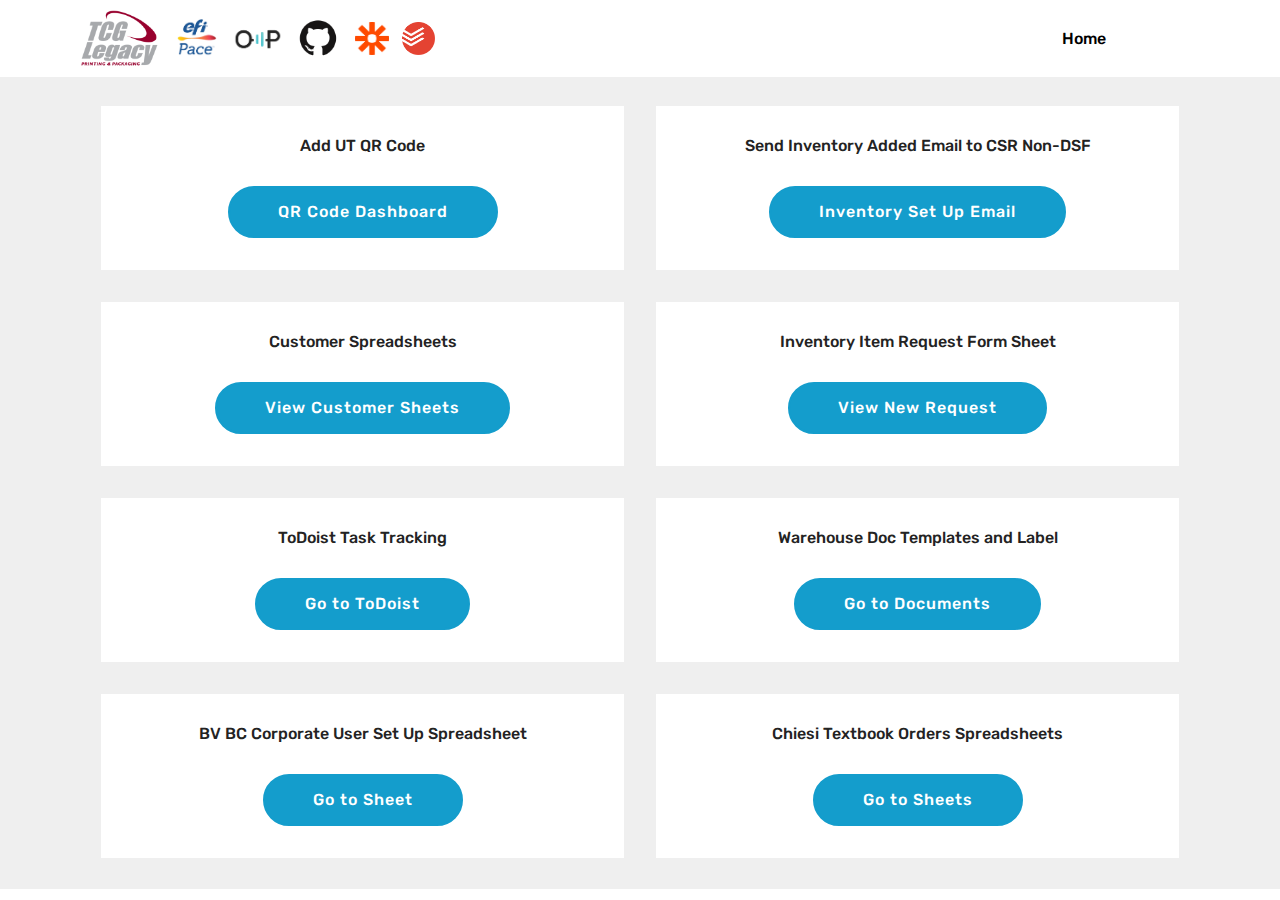
==== commit c281be38: "Adding Todoist quick access" ====
--- a/index.html
+++ b/index.html
@@ -23,48 +23,54 @@
   
   
 </head>
+
 <body>
   <section class="menu cid-s6TNmiVFrS" once="menu" id="menu2-6">
 
     
 
     <nav class="navbar navbar-expand beta-menu navbar-dropdown align-items-center navbar-fixed-top navbar-toggleable-sm">
-        <button class="navbar-toggler navbar-toggler-right" type="button" data-toggle="collapse" data-target="#navbarSupportedContent" aria-controls="navbarSupportedContent" aria-expanded="false" aria-label="Toggle navigation">
+       <!-- <button class="navbar-toggler navbar-toggler-right" type="button" data-toggle="collapse" data-target="#navbarSupportedContent" aria-controls="navbarSupportedContent" aria-expanded="false" aria-label="Toggle navigation">
             <div class="hamburger">
                 <span></span>
                 <span></span>
                 <span></span>
                 <span></span>
             </div>
-        </button>
+        </button>-->
+
         <div class="menu-logo">
             <div class="navbar-brand">
                 <span class="navbar-logo">
                     <a href="https://www.tcglegacy.com">
-                        <img src="assets/images/tcglogocolor-tcglogocolor-122x94.png" alt="Mobirise" title="" style="height: 3.8rem;">
+                        <img src="assets/images/tcglogocolor-tcglogocolor-122x94.png" alt="" title="" style="height: 3.8rem;">
                     </a>
                 </span>
                  <span class="navbar-logo">
                     <a href="https://epace.corp.tricg.com/epace/company:public/welcome" target="_blank">
-                        <img src="assets/images/EFIPace.png" alt="Mobirise" title="" style="height: 3rem;">
+                        <img src="assets/images/EFIPace.png" alt="" title="" style="height: 3rem;">
                     </a>
                 </span>
                 <span class="navbar-logo">
                     <a href="https://dsf.onlinetoprint.com" target="_blank">
-                        <img src="assets/images/DSFLogo-01.png" alt="test" title="" style="height: 3rem;">
+                        <img src="assets/images/DSFLogo-01.png" alt="" title="" style="height: 3rem;">
                     </a>
                 </span>
                 <span class="navbar-logo">
                     <a href="https://github.com/" target="_blank">
-                        <img src="assets/images/GitHub-Mark.png" alt="Mobirise" title="" style="height: 3rem;">
+                        <img src="assets/images/GitHub-Mark.png" alt="" title="" style="height: 3rem;">
                     </a>
                 </span>
                 <span class="navbar-logo">
                     <a href="https://zapier.com" target="_blank">
-                        <img src="assets/images/zapier-logomark.png" alt="Mobirise" title="" style="height: 2rem;">
-                    </a>
-                </span>
-
+                        <img src="assets/images/zapier-logomark.png" alt="" title="" style="height: 2.1rem;">
+                    </a>
+                </span>
+                <span class="navbar-logo">
+                    <a href="https://todoist.com" target="_blank">
+                        <img src="assets/images/Todoist.png" alt="" title="" style="height: 2.1rem;">
+                    </a>
+                </span>
                 
             </div>
         </div>
@@ -78,8 +84,6 @@
 </section>
 
 <section class="engine"><a href="https://mobirise.info/w">html5 templates</a></section><section class="features3 cid-s6UpZbXYaB" id="features3-d">
-
-    
 
     
     <div class="container">
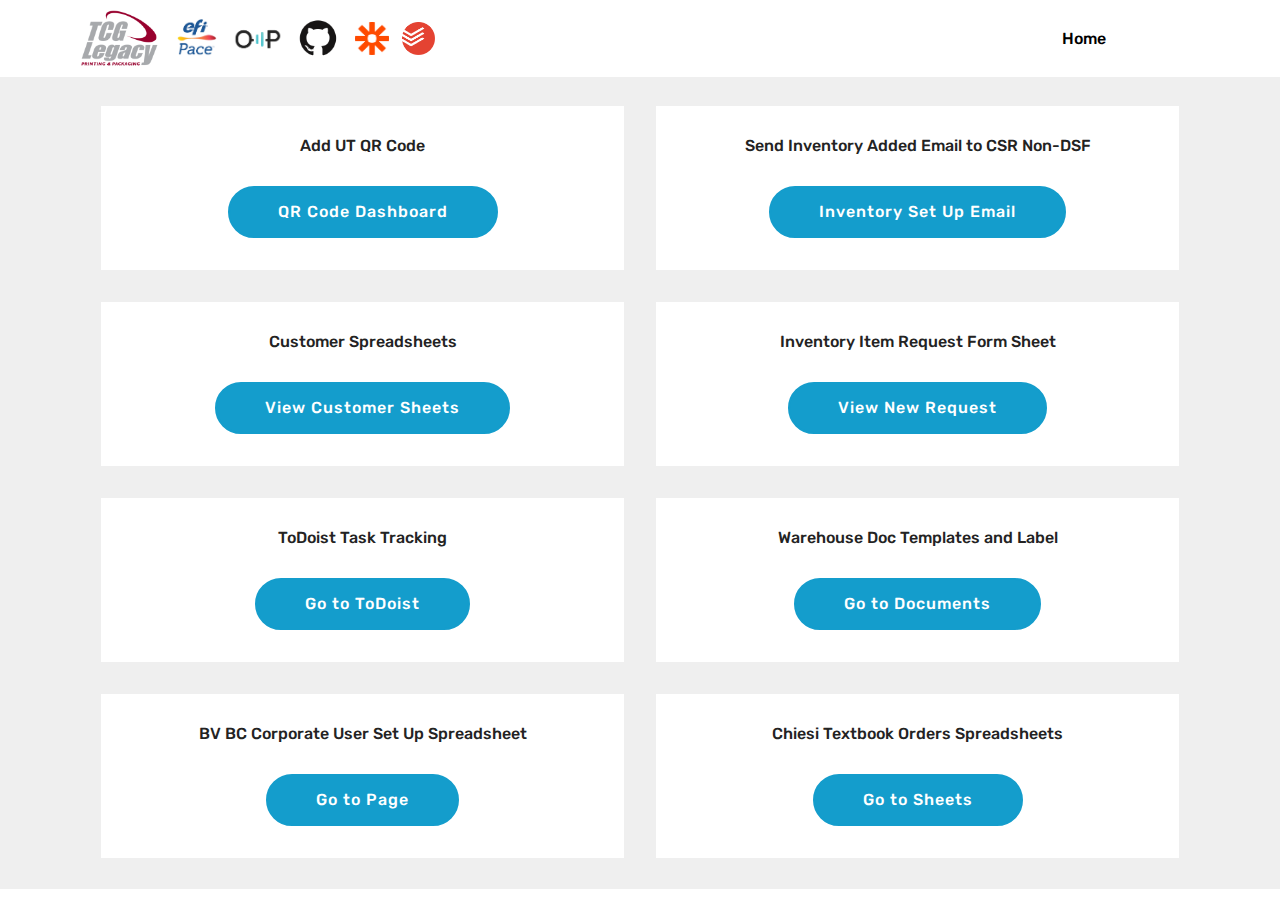
==== commit 07e6eeb8: "added page 6" ====
--- a/index.html
+++ b/index.html
@@ -203,7 +203,7 @@
                             BV BC Corporate User Set Up Spreadsheet</h4>
                         
                     </div>
-                    <div class="mbr-section-btn text-center"><a href="https://docs.google.com/spreadsheets/d/1NW1gHYkFuMEgnmW6mQVuxGxcqhlKWks-zsQ_cssLfdk/edit?usp=sharing" class="btn btn-primary display-4" target="_blank">Go to Sheet</a></div>
+                    <div class="mbr-section-btn text-center"><a href="page6.html" class="btn btn-primary display-4" target="_blank">Go to Page</a></div>
                 </div>
             </div>
 
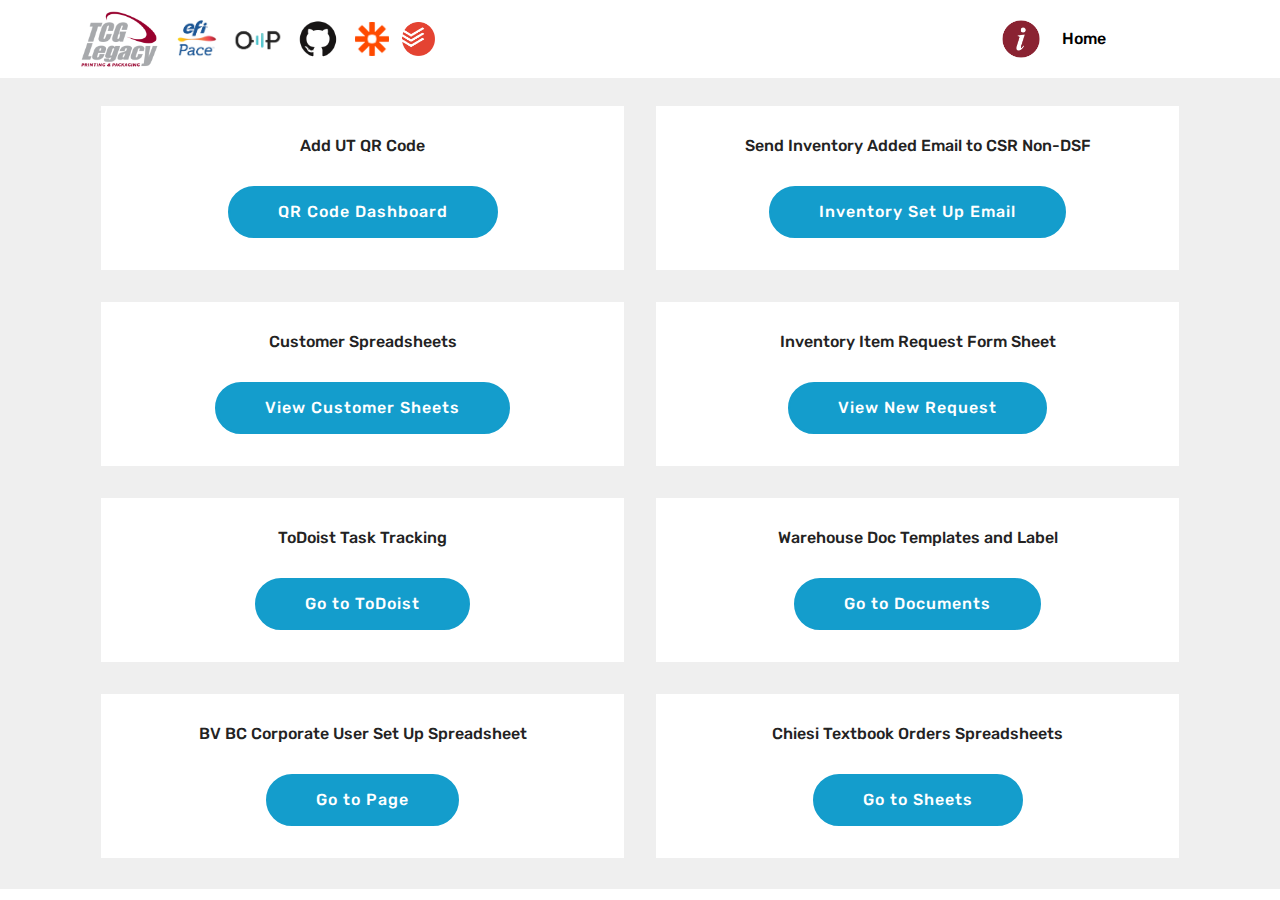
==== commit 1c0ac858: "added new instruction page" ====
--- a/index.html
+++ b/index.html
@@ -76,7 +76,10 @@
         </div>
         <div class="collapse navbar-collapse" id="navbarSupportedContent">
             <ul class="navbar-nav nav-dropdown nav-right" data-app-modern-menu="true"><li class="nav-item">
-                    <a class="nav-link link text-black display-4" href="index.html">Home &nbsp; &nbsp; &nbsp; &nbsp; &nbsp; &nbsp; &nbsp; &nbsp; &nbsp; &nbsp;&nbsp;</a>
+                <a href="pageInfo.html" target="_blank">
+                <img src="assets/images/DashboardInfoIcon.png" alt="" title="" style="height: 2.5rem;">
+                    </a></li>
+                    <li class="nav-item"><a class="nav-link link text-black display-4" href="index.html">Home &nbsp; &nbsp; &nbsp; &nbsp; &nbsp; &nbsp; &nbsp; &nbsp; &nbsp; &nbsp;&nbsp;</a>
                 </li></ul>
             
         </div>
